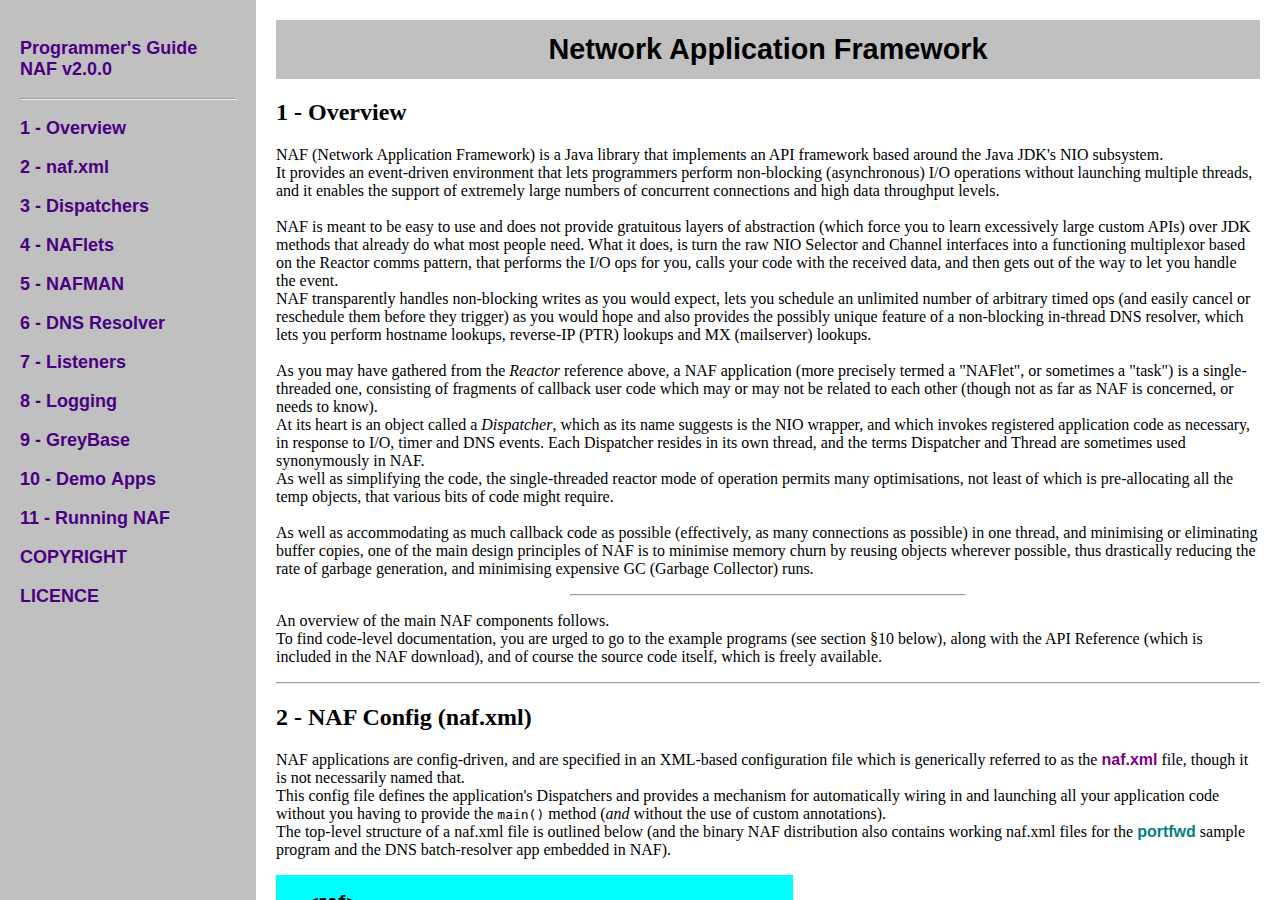
==== ossnaf/docs/guide/index.htm @ 686e21b3 "Initialising git repository with ossnaf-2.0.0-src" ====
<!DOCTYPE HTML PUBLIC "-//W3C//DTD HTML 4.01//EN" "http://www.w3.org/TR/html4/strict.dtd">
<HTML>
<HEAD>
<TITLE>NAF - Programmer's Guide</TITLE>
<link rel="stylesheet" type="text/css" href="naf.css"/>
</HEAD>
<BODY>

<div class="menu">
<p>
Programmer's Guide<br/>
NAF v2.0.0
</p>
<hr class="mline"/>
<p>
<a href="#overview">1&nbsp;-&nbsp;Overview</a>
</p>
<p>
<a href="#nafcfg">2&nbsp;-&nbsp;naf.xml</a>
</p>
<p>
<a href="#dispatcher">3&nbsp;-&nbsp;Dispatchers</a>
</p>
<p>
<a href="#naflet">4&nbsp;-&nbsp;NAFlets</a>
</p>
<p>
<a href="#nafman">5&nbsp;-&nbsp;NAFMAN</a>
</p>
<p>
<a href="#dnsresolv">6&nbsp;-&nbsp;DNS&nbsp;Resolver</a>
</p>
<p>
<a href="#listener">7&nbsp;-&nbsp;Listeners</a>
</p>
<p>
<a href="#logging">8&nbsp;-&nbsp;Logging</a>
</p>
<p>
<a href="#greybase">9&nbsp;-&nbsp;GreyBase</a>
</p>
<p>
<a href="#demo">10&nbsp;-&nbsp;Demo&nbsp;Apps</a>
</p>
<p>
<a href="#launch">11&nbsp;-&nbsp;Running&nbsp;NAF</a>
</p>
<p>
<a href="../../NOTICE.txt">COPYRIGHT</a>
</p>
<p>
<a href="../../LICENCE.txt">LICENCE</a>
</p>
</div>

<div class="page">
<table class="chtitle" width="100%">
<tr><td>
<center>
Network Application Framework
</center>
</td></tr>
</table>

<h2>
<a name="overview">
1 - Overview
</a>
</h2>

<p>
NAF (Network Application Framework) is a Java library that implements an API framework based around the Java JDK's NIO subsystem.
<br/>
It provides an event-driven environment that lets programmers perform non-blocking (asynchronous) I/O operations without launching multiple threads, and it enables the support of extremely large numbers of concurrent connections and high data throughput levels.
<br/> <br/>
NAF is meant to be easy to use and does not provide gratuitous layers of abstraction (which force you to learn excessively large custom APIs) over JDK methods that already do what most people need.
What it does, is turn the raw NIO Selector and Channel interfaces into a functioning multiplexor based on the Reactor comms pattern, that performs the I/O ops for you, calls your code with the received data, and then gets out of the way to let you handle the event.
<br/>
NAF transparently handles non-blocking writes as you would expect, lets you schedule an unlimited number of arbitrary timed ops (and easily cancel or reschedule them before they trigger) as you would hope and also provides the possibly unique feature of a non-blocking in-thread DNS resolver, which lets you perform hostname lookups, reverse-IP (PTR) lookups and MX (mailserver) lookups.
<br/> <br/>
As you may have gathered from the <dfn>Reactor</dfn> reference above, a NAF application (more precisely termed a "NAFlet", or sometimes a "task") is a single-threaded one, consisting of fragments of callback user code which may or may not be related to each other (though not as far as NAF is concerned, or needs to know).
<br/>
At its heart is an object called a <dfn>Dispatcher</dfn>, which as its name suggests is the NIO wrapper, and which invokes registered application code as necessary, in response to I/O, timer and DNS events.
Each Dispatcher resides in its own thread, and the terms Dispatcher and Thread are sometimes used synonymously in NAF.
<br/>
As well as simplifying the code, the single-threaded reactor mode of operation permits many optimisations, not least of which is pre-allocating all the temp objects, that various bits of code might require.
<br/> <br/>
As well as accommodating as much callback code as possible (effectively, as many connections as possible) in one thread, and minimising or eliminating buffer copies, one of the main design principles of NAF is to minimise memory churn by reusing objects wherever possible, thus drastically reducing the rate of garbage generation, and minimising expensive GC (Garbage Collector) runs.
</p>

<hr width="40%"/>
<p>
An overview of the main NAF components follows.
<br/>
To find code-level documentation, you are urged to go to the example programs (see section &sect;10 below), along with the API Reference (which is included in the NAF download), and of course the source code itself, which is freely available.
</p>

<hr class="pline"/>
<h2>
<a name="nafcfg">
2 - NAF Config (naf.xml)
</a>
</h2>

<p>
NAF applications are config-driven, and are specified in an XML-based configuration file which is generically referred to as the
<span class="pathname">naf.xml</span>
file, though it is not necessarily named that.
<br/>
This config file defines the application's Dispatchers and provides a mechanism for automatically wiring in and launching all your application code without you having to provide the <code>main()</code> method (<em>and</em> without the use of custom annotations).
<br/>
The top-level structure of a naf.xml file is outlined below (and the binary NAF distribution also contains working naf.xml files for the
<span class="softname">portfwd</span>
sample program and the DNS batch-resolver app embedded in NAF).
</p>

<table class="cfgbox">
<tr><td>
<pre>
&lt;naf&gt;
    &lt;dirpaths&gt;
        &lt;root&gt;.&lt;root&gt;
        &lt;config&gt;%DIRTOP%/conf&lt;config&gt;
        &lt;var&gt;%DIRTOP%/var&lt;var&gt;
        &lt;logs&gt;%DIRVAR%/logs&lt;logs&gt;
        &lt;tmp&gt;%DIRVAR%/tmp&lt;tmp&gt;
    &lt;/dirpaths&gt;
    &lt;baseport&gt;12000&lt;/baseport&gt;
    &lt;dependjars&gt;app1.jar : app2.jar&lt;/dependjars&gt;
    &lt;configcheck&gt;N&lt;/configcheck&gt;
    &lt;dnsresolver&gt;
        ...
    &lt;/dnsresolver&gt;
    &lt;nafman&gt;
        ...
    &lt;/nafman&gt;
    &lt;dispatchers&gt;
        ...
    &lt;/dispatchers&gt;
&lt;/naf&gt;
</pre>
</td></tr>
</table>

<p>
The naf.xml header config elements are as follows:
</p>

<p><span class="cfgtitle">dirpaths</span><br/>
This section defines directory paths that a typical NAF application might use. The entire section is optional, since all the paths have default values that are as explicitly defined above.
<br/>
For each path, there is an associated system-property that is looked up if the config entry is absent, and the default value kicks in if the system property isn't defined either.
<br/>
Thereafter, the value of the path is used to substitute token strings to generate a concrete path.
<br/> <br/>
The use of some replacement tokens is illustrated above.
These substitutions are automatically performed on all naf.xml paths, and applications can also dynamically perform them on arbitrary strings by calling
<code>com.grey.naf.Config.getPath(String path, Class<?> clss)</code>
(the <code>clss</code> param is typically null).
<br/> <br/>
The matrix of configuration settings for these paths is specified in the table below:

<table border="1" width="80%">
<tr><th>
	Config Element
	</th><th>
	System Property
	</th><th>
	Default Value
	</th><th>
	Replacement Token
</th></tr>
<tr align="center"><td>
	root
	</td><td>
	greynaf.paths.root
	</td><td>
	<b>.</b><br/>(current directory)
	</td><td>
	%DIRTOP%
</td></tr>
<tr align="center"><td>
	config
	</td><td>
	greynaf.paths.conf
	</td><td>
	./conf
	</td><td>
	%DIRCONF%
</td></tr>
<tr align="center"><td>
	var
	</td><td>
	greynaf.paths.var
	</td><td>
	./var
	</td><td>
	%DIRVAR%
</td></tr>
<tr align="center"><td>
	logs
	</td><td>
	grey.logger.dir
	</td><td>
	./var/logs
	</td><td>
	%DIRLOG%
</td></tr>
<tr align="center"><td>
	tmp
	</td><td>
	grey.paths.tmp
	</td><td>
	./var/tmp
	</td><td>
	%DIRTMP%
</td></tr>
</table>

<p>
The paths are actually defined in terms of each other, so the full derivation is as shown in the naf.xml listing above, and the defaults in the above table are what would result if no config items or system properties are defined.
<br/> <br/>
If the <span class="cfgname">grey.paths.tmp</span> system property is set, then NAF's temp path will default to the global value specified by
<code>com.grey.base.config.SysProps.TMPDIR</code>, else it will diverge.
It's up to the application which setting it wishes to abide by.
<br/>
If the 
<span class="cfgname">grey.logger.dir</span> system property is not set, then NAF will set it to the resolved value of its
<span class="cfgname">dirpaths/logs</span> config item, and this ought to propagate to the underlying
<span class="softname">SLF4J</span> logger, if it is of type <span class="softname">greylog-slf4j</span>.
</p>

<p>
<span class="cfgtitle">baseport</span><br/>
This optional setting specifies the base port number above which NAF applications allocate the range of TCP ports they may use - whether purely internally or advertised externally.
The actual number of reserved TCP ports depends on the NAF application.
<br/>
If this config item is absent, the setting is obtained from the <span class="cfgname">greynaf.baseport</span> system property, and if that is also absent, the absolute default is 12000.
</p>

<p> <span class="cfgtitle">dependjars</span><br/>
A list of dependent JAR files to dynamically load.
<br/>
Some of the list items may be directory paths rather than a JAR pathname, and if so, then:<br/>
- If directory spec ends in / (forward slash): NAF loads any .jar files found in that directory.<br/>
- Else, the directory itself is placed on the live classpath.
<br/>
The list separator is colon for Unix and semi-colon for Windows.
This may be overridden by the <span class="cfgname">grey.path.separator</span> system property.
<br/> <br/>
Note that the syntax and treatment of the
<span class="cfgname">dependjars</span>
config value is identical to the value of the
<span class="cfgname">greynaf.cp</span>
system property, which is evaluated a fraction earlier.
It is a matter of personal preference as to whether you would prefer to specify extra JARs in the naf.xml file or via system properties.
</p>

<p>
<span class="cfgtitle">configcheck</span><br/>
This is purely for debugging and assurance, and if True then the Java process will exit after loading the naf.xml file and completing the initialisation phase, so that you can examine the config values echoed back in the log files and verify that they are as expected (given the extensive use NAF and its apps make of auto-calculated defaults).
<br/>
Like all the boolean config settings, you may enter Yes, Y, True, T or 1 to specify True. It is not case-sensitive, and anything else will be taken to mean False.
<br/>
This setting defaults to False, if absent. 
</p>

<hr class="pline"/>
<h2>
<a name="dispatcher">
3 - Dispatchers
</a>
</h2>

<p>
Dispatchers are the event multiplexers at the heart of the NAF framework, and each dispatcher resides in its own thread.
Multiple Dispatchers can exist within one JVM process, and they are completely independent of each other.
<br/>
Users can simply regard Dispatchers as the abstract vehicles within which their applications execute.
Dispatchers monitor all events (eg. I/O) in which their applications have registered an interest, and they also provide built-in services such as DNS resolution, NAFMAN and logging.
<br/> <br/>
An illustrative
<span class="cfgname">dispatchers</span>
config block is shown below, and as can be seen, each individual
<span class="cfgname">dispatcher</span>
section consists of nothing more than one or more NAFlets, and a set of attributes controlling the dispatcher's own behaviour.
<br/>
The top-level naf.xml outline in section 2 above shows where this block fits into the overall config file.
</p>

<table class="cfgbox">
<tr><td>
<pre>
&lt;dispatchers&gt;
    &lt;dispatcher name="dispatcher1"&gt;
        &lt;naflets&gt;
            &lt;naflet name="naflet1a" class="com.my.package.Task1a"&gt;
                ...
            &lt;/naflet&gt;
            &lt;naflet name="naflet1b" class="com.my.package2.Task1b"&gt;
                ...
            &lt;/naflet&gt;
        &lt;/naflets&gt;
    &lt;/dispatcher&gt;

    &lt;dispatcher name="dispatcher2"&gt;
        &lt;naflets&gt;
            &lt;naflet name="naflet2" class="com.my.package2.Task2"&gt;
                &lt;configfile root="xpath"&gt;%DIRCONF%naflet2.xml&lt;/configfile&gt;
            &lt;/naflet&gt;
        &lt;/naflets&gt;
    &lt;/dispatcher&gt;
&lt;/dispatchers&gt;
</pre>
</td></tr>
</table>

<p>
A description of all the Dispatcher attributes follows.
<br/>
The config block above contains
<span class="cfgtitle">name</span>
attributes, which illustrate where dispatcher attributes should be defined.
<br/>
The <code>com.grey.naf.DispatcherDef</code> class is where these attributes are parsed, so refer to the source for the full details.
</p>

<ul>
<li><span class="cfgtitle">dns</span>:
Boolean attribute which specifies whether a DNS Resolver will be installed in this Dispatcher.
Default is No.
<br/>
If any of the Dispatcher's installed NAFlets does use the DNS Resolver and this is set to No, then the application will simply crash, so this attribute can be seen as a way of declaring whether this Dispatcher contains any DNS users.
</li>

<li><span class="cfgtitle">enabled</span>:
A boolean attribute which defaults to Yes, but can be set to No to disable a dispatcher (may sometimes be preferable to removing it from the naf.xml file for good).
</li>

<li><span class="cfgtitle">flush</span>:
enabled is a time span, and indicates how often registered flushable objects should be flushed.<br/>
The default is 0, meaning never.
<br/>
To cut through the carefully worded abstractions, this exists primarily to flush the log files if the GreyLog framework is active.
A buffered log file might not get flushed for an indefinite period if no further log messages are written to it, so this attribute guarantees a maximum interval before the last log message is visible in the log file.
</li>

<li><span class="cfgtitle">nafman</span>:
Boolean attribute which specifies whether a NAFMAN agent will be installed in this Dispatcher.
Default is Yes.
<br/>
Beware that turning NAFMAN off will (at the least) often leave you with no graceful way of shutting down a NAF application.
</li>

<li><span class="cfgtitle">name</span>:
An arbitrary tag, which often appears in log messages and which is also used to specify the name of the SLF4J logger this Dispatcher should log to.
<br/>
The <span class="cfgname">greynaf.dispatchers.logname</span> system property overrides that latter function, and specifies a universal logger name for all Dispatchers.
This may be more convenient when the number of Dispatchers is very large (eg. an <span class="softname">EchoBot</span> bulk test).
</li>

<li><span class="cfgtitle">survive_downstream</span>:
Boolean attribute which specifies whether the primary Dispatcher (as the Dispatcher which hosts the primary NAFMAN agent is termed) should survive the death or termination of any secondary Dispatchers.
<br/>
Default is Yes.
</li>

<li><span class="cfgtitle">survive_handlers</span>:
Boolean attribute which specifies whether the Dispatcher should survive errors in any of its registered I/O or Timer handlers.
Default is Yes.
<br/>
Such an "error" is said to have occurred if any callback code throws an Exception back to the Dispatcher.
</li>

<li><span class="cfgtitle">zero_naflets</span>:
Boolean attribute which specifies whether the Dispatcher should terminate when the count of active NAFlets drops to zero.
Default is Yes.
</li>
</ul>

<p>
As explained in the Overview section (see EchoBot), Dispatchers can be either be specified in a naf.xml file, in which case the NAF launcher automatically creates and runs them, or they can be programmatically created and started.
<br/>
The latter are termed dynamic (or programmatically created) Dispatchers, as opposed to the configured ones created via naf.xml.
The distinction is in their startup mode, and once launched, there is no difference in the resulting Dispatchers.
<br/>
Dispatchers are dynamically created by either of these static methods:<br/>
&bull; <code>com.grey.naf.Dispatcher.create(com.grey.naf.DispatcherDef, com.grey.naf.Config, org.slf4j.Logger)</code>
<br/>
&bull; <code>com.grey.naf.Dispatcher.create(com.grey.naf.DispatcherDef, int baseport, org.slf4j.Logger)</code>
<br/>
Once they have been created and set up, you simply call their
<code>start()</code>
method.
</p>

<hr class="pline"/>
<h2>
<a name="naflet">
4 - NAFlets
</a>
</h2>

<p>
Each NAF dispatcher executes one or more application entities, known as
<dfn>NAFlets</dfn>.
If dispatchers can be thought of as representing a generic processing mechanism, then NAFlets embody specific functionality.
<br/>
Naflets are independent processing tasks which are unaware of other Naflets executing within the same dispatcher, and can be freely moved between dispatchers, according to performance-tuning considerations.
<br/> <br/>
When we say that NAF is a single-threaded framework, what we really mean is that individual NAFlets are single-threaded.
However, real-world applications may comprise multiple NAFlets, which in turn may or may not be distributed over multiple Dispatchers. The important point is that the Dispatchers are independent of one another (as far as NAF is concerned), and don't incur synchronisation overhead (though that's also ultimately up to the developer, in that it depends how closely coupled the constituent NAFlets are). 
</p>

<p>
The NAFlet config block is illustrated in the Dispatchers section above, and there are 3 top-level attributes.
</p>

<ul>
<li><span class="cfgtitle">class</span>:
This defines the NAFlet's type, and is used by the Dispatcher to instantiate it.
<br/>
All NAFlets are required to be a subclass of <code>com.grey.naf.Naflet</code>, so see its source code for further requirements in terms of constructor signature and abstract/override methods.
</li>

<li><span class="cfgtitle">enabled</span>:
A boolean attribute which defaults to Yes, but can be set to No to disable a dispatcher (may sometimes be preferable to removing it from the naf.xml file for good).
</li>

<li><span class="cfgtitle">name</span>:
An arbitrary tag, which merely serves to label log messages.
</li>
</ul>

<p>
The inner elements of a
<span class="cfgname">naflet</span>
block are application-specific and are parsed by the bespoke NAFlet code, but there is one generic setting which is understood and actioned by the NAF core:
</p>
<ul>
<li><span class="cfgtitle">configfile</span>:
This specifies an external config file from which this Naflet will read its settings, and the optional
<span class="cfgtitle">root</span>
attribute specifies the relevant section within that config file, in XPath notation.
<br/>
If the
<span class="cfgname">configfile</span>
element is present, then no bespoke elements are allowed (since they will be parsed from the indicated external file).
</li>
</ul>

<p>
There are two ways a NAFlet can be loaded into a NAF process:
<br/>
One way is to define it in a naf.xml config file as described above, and that will take care of automatically instantiating and run them when NAF starts up.
<br/>
The other way, is to programmatically create the NAFlet object, and then pass it to a running Dispatcher by calling its
<code>loadNaflet(com.grey.naf.Naflet, com.grey.naf.Dispatcher)</code>
method.
<br/>
The Dispatcher will call the NAFlet's start() method from within its own thread (so it must not have been called already) and the NAFlet would then be live.
This method can be used to load new NAFlets whether the Dispatcher was originally launched from a naf.xml file or programmatically.
<br/>
The Dispatcher argument indicates which Dispatcher the calling code is associated with, and would be set to Null if it's not running within a Dispatcher.
If you are calling loadNaflet() on a Dispatcher which you have just created programmatically but not yet started, then you should pass in <code>null</code> as the Dispatcher reference, and it will load the NAFlet once it starts up.
<br/> <br/>
There is also an
<code>unloadNaflet(String naflet_name, com.grey.naf.Dispatcher)</code>
method, which tells the Dispatcher to stop the NAFlet of that name, if it's running.
</p>

<hr class="pline"/>
<h2>
<a name="nafman">
5 - NAFMAN
</a>
</h2>

<p>
NAFMAN is a low-level NAF management agent, through which commands can be issued to a running NAF application.
A NAFMAN agent is embedded in every dispatcher by default, and the first NAFMAN-enabled Dispatcher becomes the Primary agent, all the others (if any) becoming its Secondaries.
<br/> <br/>
The
<span class="cfgname">nafman</span>
config block is typically absent from the
<span class="pathname">naf.xml</span>
config file,
but that does not mean NAFMAN is disabled, merely that it's operating with its default settings.
<br/>
The default settings should never need to be modified, and are too arcane to be described in a guide of this level (being more low-level tuning), but see the source of the
<code>com.grey.naf.nafman.Primary</code>
class to know more.
<br/> <br/>
NAFMAN is one of the subsystems that make use of TCP server ports in the range above
<span class="cfgname">baseport</span>
and it announces the selected port in the Dispatcher log files during startup.
<br/>
This is the one NAFMAN-related setting you are likely to need to change (if it clashes with anything else), but you change it via the
<span class="cfgname">naf/baseport</span>
config item, not from within NAFMAN's own config block.
<br/> <br/>
NAFMAN commands are issued from the command line, using the NAF launcher's
<span class="cfgvalue">-cmd</span>
option (see source code for <code>com.grey.naf.Launcher</code> class).
<br/>
NAF contains about a dozen in-build NAFMAN commands, most notably for stopping the NAF process
(<span class="cfgvalue">stop</span>),
listing all running Dispatchers
(<span class="cfgvalue">dsplist</span>)
and showing all registered timers and I/O channels
(<span class="cfgvalue">dspshow</span>).
<br/>
NAFlet developers can define additional NAFMAN commands for their application, and the built-in
<span class="cfgvalue">showcmds</span>
command lists all the NAFMAN commands actually registered with a live NAF process.
<br/> <br/>
See the source code of the
<code>com.grey.naf.nafman.Registry</code>
class for the full set of built-in NAFMAN commands and their calling syntax, eg. some of them take an optional dispatcher name, which tells them to operate only on that dispatcher.
</p>

<hr class="pline"/>
<h2>
<a name="dnsresolv">
6 - DNS Resolver
</a>
</h2>

<p>
The DNS Resolver offers a simple API to NAF components, and supports A (hostname), MX (email domain) and PTR (reverse lookup on IP addresses) lookups.
<br/>
It issues DNS queries to the nominated DNS servers, and then caches the results so that future lookups on the same domain can be satisfied internally within NAF, without recourse to any more external queries.
It also caches negative answers (ie. domain name not found).
<br/> <br/>
Each dispatcher may contain its own asynchronous (non-blocking) DNS resolver, but they're all controlled by one
<span class="cfgname">dnsresolver</span>
config block at the top level of the naf.xml file.
<br/>
This config block consists entirely of optional parameters, and is typically absent from the config file, as there should be no need to modify the defaults, but its absence simply means that the defaults will be in effect, not that DNS lookup is disabled.
A resolver will still be created in all dispatchers that don't have their
<span class="cfgname">dns</span>
attribute set to No.
<br/> <br/>
Selected DNS config attributes are shown below.<br/>
See the source of the <code>com.grey.naf.dns.ResolverService</code> class for the full list
</p>

<table class="cfgbox">
<tr><td>
<pre>
&lt;dnsresolver class="com.grey.naf.dns.distributedresolver.Client" alwaystcp="N"&gt;
    &lt;servers&gt;192.168.1.1 | 192.168.1.2&lt;/servers&gt;
    &lt;query_mx fallback_a="N" maxrr="5"&gt;
    &lt;cache negttl="1h" exitdump="N"&gt;
&lt;/dnsresolver&gt;
</pre>
</td></tr>
</table>

<ul>
<li><span class="cfgtitle">class</span>:
NAF contains two alternative DNS resolvers.
<br/>
The default is
<code>com.grey.naf.dns.embedded.EmbeddedResolver</code>,
which creates and maintains an independent cache within each Dispatcher.
<br/>
The <code>distributedresolver</code> one shown above is implemented as client/server parts, where the sole server component resides in the first DNS-enabled Dispatcher, and the client components forward queries onto it.
<br/>
What this means is that only one cache exists, but the "client" resolvers incur a slight synchronisation overhead in accessing it.
This is still likely to be more than fast enough, so though not currently the default, we recommend the distributed resolver if the cache is expected to grow to a significant size.
</li>

<li><span class="cfgtitle">servers</span>:
This is the DNS parameter you're most likely to alter, and it specifies one or more local DNS servers (as hostnames or dotted IPs) which offer full recursive resolution.
<br/>
If absent, NAF will automatically obtain the DNS servers configured into the underlying OS (see
<span class="pathname">/etc/resolv.conf</span>
on Unix, or TCP Properties on Windows), and in the unlikely event that turns up blank, it will use localhost (127.0.0.1).
<br/>
If NAF has multiple DNS servers available to it, it will round-robin DNS requests between them, which is desirable at times of high loading.
</li>

<li><span class="cfgtitle">alwaystcp</span>:
Use TCP mode exclusively, rather than merely falling back to it when we received a truncated DNS reply.
<br/>
Default is No.
</li>

<li><span class="cfgtitle">fallback_a</span>:
This enables what is known as the "Implicit MX" rule, whereby if an email domain has no MX RRs, we fall back to requesting the corresponding A RR.
<br/>
The Implicit MX rule has been mandated by the SMTP standards ever since RFC 821 was first published in 1982, but the NAF resolver defaults this setting to No on the grounds that it's very unlikely a valid email domain of today would rely on it.
To formally conform to the standard, you need to intervene and set this to Yes.
</li>

<li><span class="cfgtitle">maxrr</span>:
All email domains specify one or more MX relays that serve them, and NAF caches the corresponding DNS RRs (Resource Records).
<br/>
This lets you limit how many of RRs to cache per MX domain.
<br/>
The defaults is 5. Set to zero for no limit.
</li>

<li><span class="cfgtitle">negttl</span>:
NAF caches negative (RR doesn't exist) responses as well as positive, and this specifies the TTL (Time To Live) to apply to negative cache entries.<br/>
Default is 1h (1 hour).
</li>

<li><span class="cfgtitle">exitdump</span>:
Boolean attribute which default to No.
<br/>
If Yes, then the DNS Resolver will dump its cache (somewhere under the
<span class="pathname">var</span>
directory - see
<span class="cfgname">dirpaths</span>
settings above) on exit.
</li>
</ul>

<hr class="pline"/>
<h2>
<a name="listener">
7 - Listeners
</a>
</h2>

<p>
The Listener is a generic NAF component that crops up in many scenarios.
It is a functional building block that allows you to listen on a specified TCP port and serve incoming connections with a specified server class.
<br/>
It can be created either programmatically or by a naf.xml config file.
While the programmatic mode allows you to create concurrent or iterative servers, the config mode only supports concurrent.
<br/> <br/>
The Listener config block can be specified in arbitrary locations within the NAFlet config, and takes the form shown below:
</p>

<table class="cfgbox">
<tr><td>
<pre>
&lt;listener name="webserver" port="80" interface="127.0.0.1"
          backlog="100"&gt;
    &lt;server class="com.grey.http.Server"&gt;
        ...
    &lt;/server&gt;
&lt;/listener&gt;
</pre>
</td></tr>
</table>

<p>
The Listener's attributes are as follows:
</p>

<ul>
<li><span class="cfgtitle">name</span>:
An arbitrary tag, which merely serves to label log messages.
</li>

<li><span class="cfgtitle">port</span>:
The TCP port to listen on.
<br/>
The controlling application can programmatically set an appropriate default value, in which case this becomes optional.
</li>

<li><span class="cfgtitle">interface</span>:
The interface to listen on, specified as either a hostname or a dotted IP address.
<br/>
Defaults to all IP interfaces.
</li>

<li><span class="cfgtitle">backlog</span>:
This is a socket-level OS parameter, which controls how many pending connections the underlying OS will accept and hold in a pending queue, if they arrive faster than they can be passed up to the NAF application.
<br/>
The default is 1000.
</li>
</ul>

<p>
The contents of the
<span class="cfgname">server</span>
config block depend on the particular server, but it's top-level attributes are as follows:
</p>

<ul>
<li><span class="cfgtitle">class</span>:
This specifies the class to instantiate as a server, and pass incoming connections on to.
<br/>
It is required to be a subclass of
<code>com.grey.naf.reactor.ConcurrentListener.Server</code>,
so see its source code for further requirements in terms of constructor signature and abstract/override methods.
<br/>
Like the Listener's
<span class="cfgtitle">port</span>
this class may be omitted if the controlling application programmatically sets a default.
</ul>

<p>
Note that the Listener does not instantiate a Server for every incoming connection, as it stores server objects on an ObjectWell
(see <code>com.grey.base.utils.ObjectWell</code> for reuse, and will soon reach a steady state where it always has spare servers in reserve.
The
<span class="softname">portfwd</span>
example app is a good example of how this works, including the use of the prototype factory.
<br/> <br/>
There is one further variation to consider:
<br/>
Listener config blocks may exist as a sequence, and you may want Listeners on different interfaces or even ports to share the same Server config.
<br/>
This can be achieved by the use of an extra Listener attribute called
<span class="cfgname">configlink</span>, which points at the config block of another named listener, as illustrated below.
</p>

<table class="cfgbox">
<tr><td>
<pre>
&lt;listeners&gt;
    &lt;listener name="webserver" port="80" interface="127.0.0.1"
              iterative="N" backlog="100"&gt;
        &lt;server class="com.grey.http.Server"&gt;
            ...
        &lt;/server&gt;
    &lt;/listener&gt;
    &lt;listener name="webserver_alt" port="8080" interface="127.0.0.1"
              configlink="webserver"/&gt;
&lt;/listeners&gt;
</pre>
</td></tr>
</table>

<p>
The above XML block configures Listener
<span class="cfgname">webserver_alt</span>
on port 8080 to use the same server config as the first Listener on port 80.
</p>

<hr class="pline"/>
<h2>
<a name="logging">
8 - Logging
</a>
</h2>

<p>
NAF logging is based on the
<span class="softname">SLF4J</span>
interface, and developers are free to use whatever underlying logger they want, but NAF has a bias towards its own
<span class="softname">GreyLog</span>
logging framework, which it is bound to by default.
<br/>
The NAF JAR includes a dependency on GreyLog and its SLF4J binding in its Manifest classpath, so if you want to use an alternative logging provider (eg. Log4j), you will need to include it in your classpath before the NAF JAR, or load it before referencing NAF.
<br/> <br/>
Note the warning in the GreyLog
<a href="greylog.htm#overview">Overview</a>
about how each SLF4J <code>getLogger()</code> call actually creates a new logfile I/O stream, if it is the underlying SLF4J logging framework.
<br/>
This is probably not what you want, so you should use the SLF4J logger instance that was created by each Dispatcher, and is exported via the public
<code>Dispatcher.logger</code> field.
<br/> <br/>
See the GreyLog
<a href="greylog.htm">Guide</a>
for how to use it.
<br/>
As a developer of NAF applications, you don't have to worry about the GreyLog API, as NAF doesn't invoke it directly.
You just need to provide GreyLog's <dfn>logging.xml</dfn> runtime config file.

<hr class="pline"/>
<h2>
<a name="greybase">
9 - GreyBase
</a>
</h2>

<p>
<span class="softname">GreyBase</span>
is a term that crops up frequently in the
<span class="softname">NAF</span>
code and comments.
It is a sub-project within NAF and constitutes one of the JAR files in the NAF distribution.
<br/>
Broadly speaking however, we consider that NAF consists of all these JARs (including the logging ones - see &sect;9), not just the one that happens to be called greynaf.jar, so GreyBase is simply a physical subdivision within NAF.
<br/> <br/>
The dividing line between the GreyBase and NAF sub-projects is that NAF is the framework library and can only be used by NAF applications (indeed, using it is what defines a NAF application). GreyBase on the other hand is a utility API, which contains classes that are not intrinsically tied to NAF and can be used by any application in any context.
<br/> <br/>
Notwithstanding that, GreyBase has evolved to serve the needs of NAF applications and will remain focussed on NAF's particular concerns and optimisations,
such as object reuse (see <code>ObjectWell</code>),
interpreting byte streams as 8-bit text (a valid assumption for most Internet protocols, including HTTP, FTP &amp; SMTP headers - see <code>ByteChars</code>)
and avoiding incidental garbage generation (see <code>HashedList</code> and friends).
</p>

<hr class="pline"/>
<h2>
<a name="demo">
10 - Demo Apps
</a>
</h2>

<p>
In addition to the source code and Javadoc-generated
<a href="../apidocs/index.html">API Reference</a>,
NAF also provides 3 sample apps (both in pre-built form in the binary download and in source form in the published NAF source tree) that demonstrate its main modes of operation.
<br/>
They also demonstrate how little Java code you need to write, to build relatively complex NAF apps.
</p>

<ul>
<li><span class="softname">Port Forwarder (portfwd)</span>:
This is based on the naf.xml config file (see below).
<br/>
This app also demonstrates the use of NAF timers, configured Listeners and how to implement a NAFlet and create custom NAFMAN commands, but in addition to its primary pedagogic purpose, it is a fully functioning port forwarder, which accepts TCP connections on behalf of backend services and then distributes them to one or more waiting servers.
<br/> <br/>
</li>

<li><span class="softname">Echo Bot</span>:
This demonstrates the alternative means of launching Dispatchers, as it programmatically creates and starts multiple Dispatchers.
<br/>
The EchoBot contains full working examples of how to listen for or initiate TCP connections (with a programmatically created Listener), how to send and receive TCP data once connected, and how to send and receive UDP packets.
<br/> <br/>
</li>

<li><span class="softname">DNS Batch Resolver</span>:
Our third sample app is actually embedded within the NAF code, but is not really part of the library.
It is a standalone NAFlet launched via a provided naf.xml config file
- see the <code>com.grey.naf.dns.batchresolver</code> package.
<br/>
This app serves to illustrate NAF's DNS API, and is a fully functioning application which can resolve large numbers of hostnames, IP addresses or MX domains in batch mode. It might be useful for validating large sets of domains.
</li>
</ul>

<hr class="pline"/>
<h2>
<a name="launch">
11 - Running NAF
</a>
</h2>

<p>
When NAF starts up, it loads system properties from a
<dfn>grey.properties</dfn>
file which it looks for it on the following search path:
<br/>
&bull; If the
<span class="cfgname">grey.properties</span> system property
is set, then it specifies the pathname.
<br/>
&bull; <span class="pathname">./grey.properties</span> (ie. look in current directory)
<br/>
&bull; <span class="pathname">$HOME/grey.properties</span>
<br/>
If no <dfn>grey.properties</dfn> file is found or the
<span class="cfgname">grey.properties</span> system property
is set to
<span class="cfgvalue">"-"</span>, then it is simply not loaded. 
<br/>
The file itself is a standard Java properties file, consisting of
<code>name=value</code>
lines.

<br/> <br/>
The
<span class="softname">portfwd</span>
demo app provides an example of how an application that is based on a <dfn>naf.xml</dfn> config file might pass its
<code>main()</code> method directly onto NAF.
<br/>
It's
<code>com.grey.portfwd.Task.main()</code>
method does no more than load its own bespoke NAFMAN commands (which only applies if the
<span class="cfgvalue">-cmd</span>
option is used) before calling NAF's
<code>main()</code> method.

<br/> <br/>
The
<span class="softname">EchoBot</span>
demo app illustrates the behaviour of an application that doesn't use a naf.xml file, but it still leverages NAF's command-line parsing facilities.
<br/>
As you can see,
<code>com.grey.echobot.App</code>
subclasses NAF's
<code>com.grey.naf.Launcher</code>
class, and contains the EchoBot's
<code>main()</code>
which instantiates the Launcher subclass and then passes control to it.
<br/>
The EchoBot's App class defines a subclass of
<code>com.grey.base.utils.CommandParser.OptionsHandler</code>
to define its own command-line options (on top of those understood by NAF), which it loads in its constructor.
<br/>
Because the App class overrides the Launcher's
<code>appExec()</code>
method, NAF passes control back to it after parsing the command-line, and the EchoBot takes over from there.

<br/> <br/>
Run NAF directly with the -h option to see its built-in options.
</p>
<div>
<span class="vt220">
java -jar greynaf-2.0.0.jar -h
</span>
</div>

<p>
As you can see, in addition to running as an application (ie. starting up the Dispatchers), the NAF Launcher also has two modes for sending NAFMAN commands (with or without a naf.xml file).
<br/>
When issuing NAFMAN commands, the naf.xml file is only used to look up the NAFMAN agent's server port, so you can specify that with the
<span class="cfgvalue">-remote</span>
option instead.
<br/>
Beware that if you issue a NAFMAN command by executing the NAF JAR, it would not recognise bespoke commands (such as the
<dfn>showconns</dfn>
command defined by the port-forwarder demo app) and would therefore reject it.
<br/>
To get around this, you can use the
<span class="cfgvalue">-nocheck</span>
option (which prevents client-side validation of NAFMAN commands) or send it using the application JAR, as shown below.
</p>
<div>
<span class="vt220">
java -jar greynaf-2.0.0.jar -cmd showconns -nocheck
&nbsp;<br/><br/>&nbsp;
java -jar portfwd-1.0.0.jar -cmd showconns
</span>
</div>

<p>
NAF would normally be loaded by your own application rather than executed directly, not least of the reasons being that the classpath you require will be set in your application's JAR (or enclosing framework), rather than NAF.
<br/>
As noted in the naf.xml section above though, you could specify all the JARs your application requires in the
<span class="cfgname">dependjars</span>
config item or the
<span class="cfgname">greynaf.cp</span>
system property, and if so, you could launch your application from greynaf.jar.

<br/> <br/>
One case where you would execute NAF from its own JAR (and without having to specify any extra JAR dependencies) is when running the DNS Batch Resolver, NAF's sole built-in NAFlet.
<br/>
Assuming you have downloaded and extracted the binary NAF distribution (or built your own and extracted the resulting ZIP/Tar file), you would run it as follows:
</p>
<div>
<span class="vt220">
java -jar lib/greynaf-2.0.0.jar -c conf/batchresolver.xml -logger dnsbatch &lt; infile
</span>
</div>
<p>
The input file should contain one record per line, but the type of the records depends on the batchresolver.xml settings.
<br/>
&bull; <span class="cfgvalue">mode=MX</span> and <span class="cfgvalue">mailbox=Y</span>:
Simple email addresses, eg. <code>somebody@nowhere.org</code>
<br/>
&bull; <span class="cfgvalue">mode=MX</span> and <span class="cfgvalue">mailbox=N</span>:
Email domains without the mailbox part, eg. <code>nowhere.org</code>
<br/>
&bull; <span class="cfgvalue">mode=A</span>:
Hostnames in FQDN (Fully Qualified Domain Name) form
<br/>
&bull; <span class="cfgvalue">mode=PTR</span>:
Dotted IP address
<br/>
The above command also assumes a
<span class="pathname">logging.xml</span>
GreyLog config file, which contains a logger entry called
<span class="cfgvalue">dnsbatch</span>.
</p>

<br/>&nbsp;<br/>&nbsp;<br/>
</div>
</BODY>
</HTML>
---- ossnaf/docs/guide/naf.css ----
body {background-color: #FFFFFF}

div.menu {position: absolute; top: 0px; bottom: 0;
	left: 0; right: 80%;
	padding:20px; overflow: auto}

div.page {position: absolute; top: 0px; bottom: 0;
	left: 20%; right: 0;
	padding:20px; overflow:auto}

div.menu {background-color:#C0C0C0; color:#4B0082}
div.menu {font-family:arial; font-size:large; font-weight:bold}
div.menu a:link {color: #4B0082}
div.menu a:visited {color: #4B0082}
div.menu a:hover {color: #00ff7f}
div.menu a {text-decoration: none}

div.menu p.cursect {color: #000000}
div.menu p.version  {color: #660000}

.contents {color:#000080; font-family:arial; font-weight:bolder; font-size:120%}
body#contents li {margin-top:5px; margin-bottom:5px}

.softname {color:#008080; font-family:arial; font-weight:bolder}
.pathname {color:#800080; font-family:arial; font-weight:bolder}
.cfgtitle {color:#0000ff; font-family:arial; font-weight:bolder}
.cfgname {color:#0000ff; font-family:arial}
.cfgvalue {color:#0000cc; font-family:arial}
/*Superceded by &sect;  .sectref {color:#800000; font-weight:bolder} */

.warning {color:#B22222; font-weight:bolder}
hr.warning {color:#B22222; background-color:#B22222; height:5px; width:75%}

.vt220 {color:#00ff00; background-color:#000000; font-family:courier; font-weight:bolder; font-size:105%; padding:10px}

table.chtitle {background-color:#C0C0C0;
	font-family:arial; font-weight:bolder; font-size:180%;
	margin-left:auto; margin-right:auto; padding:10px}

.cfgbox {background-color:#00ffff; color:#000000 font-family:courier; font-weight:bolder; font-size:120%; padding-left:30px; padding-right:30px}

.protocmd {color:#A52A2A; font-family:arial; font-weight:bolder}
.protobox {background-color:#00ff00; color:#A52A2A; font-family:courier; font-weight:900; font-size:120%; padding-left:30px; padding-right:30px}

.logbox {background-color:#000000; color:#ffffff; font-family:courier; font-weight:bolder; font-size:120%; padding-left:30px; padding-right:30px}
.loghilite {background-color:#000000; color:#ff0000; font-family:courier; font-weight:bolder; padding-left:30px; padding-right:30px}

li {margin-bottom: 5px}
body#glossary li {margin-bottom: 10px}
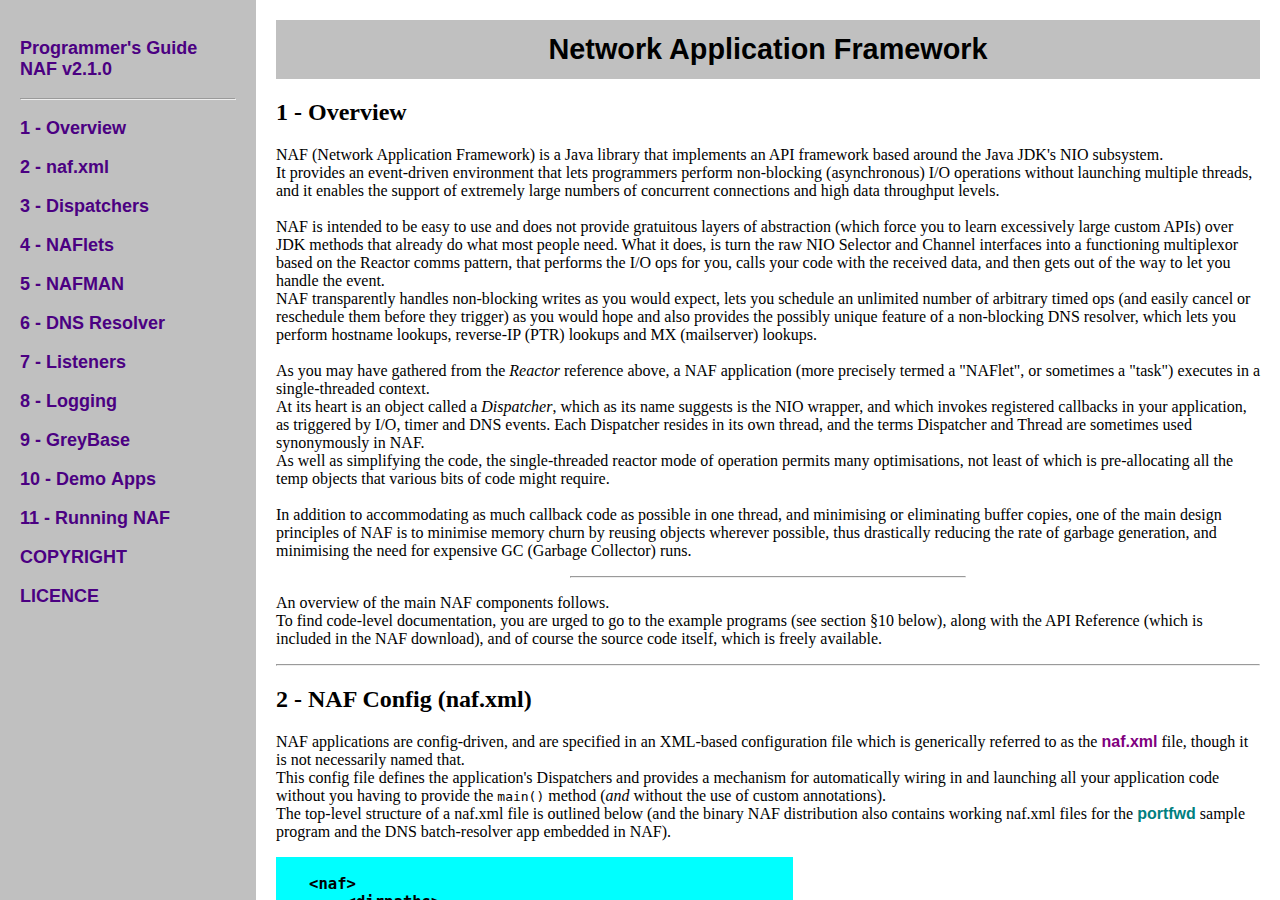
==== commit 87e61173: "Startb merging in 2.1.0 changes" ====
--- a/ossnaf/docs/guide/index.htm
+++ b/ossnaf/docs/guide/index.htm
@@ -9,7 +9,7 @@
 <div class="menu">
 <p>
 Programmer's Guide<br/>
-NAF v2.0.0
+NAF v2.1.0
 </p>
 <hr class="mline"/>
 <p>
@@ -73,19 +73,19 @@
 <br/>
 It provides an event-driven environment that lets programmers perform non-blocking (asynchronous) I/O operations without launching multiple threads, and it enables the support of extremely large numbers of concurrent connections and high data throughput levels.
 <br/> <br/>
-NAF is meant to be easy to use and does not provide gratuitous layers of abstraction (which force you to learn excessively large custom APIs) over JDK methods that already do what most people need.
+NAF is intended to be easy to use and does not provide gratuitous layers of abstraction (which force you to learn excessively large custom APIs) over JDK methods that already do what most people need.
 What it does, is turn the raw NIO Selector and Channel interfaces into a functioning multiplexor based on the Reactor comms pattern, that performs the I/O ops for you, calls your code with the received data, and then gets out of the way to let you handle the event.
 <br/>
-NAF transparently handles non-blocking writes as you would expect, lets you schedule an unlimited number of arbitrary timed ops (and easily cancel or reschedule them before they trigger) as you would hope and also provides the possibly unique feature of a non-blocking in-thread DNS resolver, which lets you perform hostname lookups, reverse-IP (PTR) lookups and MX (mailserver) lookups.
-<br/> <br/>
-As you may have gathered from the <dfn>Reactor</dfn> reference above, a NAF application (more precisely termed a "NAFlet", or sometimes a "task") is a single-threaded one, consisting of fragments of callback user code which may or may not be related to each other (though not as far as NAF is concerned, or needs to know).
-<br/>
-At its heart is an object called a <dfn>Dispatcher</dfn>, which as its name suggests is the NIO wrapper, and which invokes registered application code as necessary, in response to I/O, timer and DNS events.
+NAF transparently handles non-blocking writes as you would expect, lets you schedule an unlimited number of arbitrary timed ops (and easily cancel or reschedule them before they trigger) as you would hope and also provides the possibly unique feature of a non-blocking DNS resolver, which lets you perform hostname lookups, reverse-IP (PTR) lookups and MX (mailserver) lookups.
+<br/> <br/>
+As you may have gathered from the <dfn>Reactor</dfn> reference above, a NAF application (more precisely termed a "NAFlet", or sometimes a "task") executes in a single-threaded context.
+<br/>
+At its heart is an object called a <dfn>Dispatcher</dfn>, which as its name suggests is the NIO wrapper, and which invokes registered callbacks in your application, as triggered by I/O, timer and DNS events.
 Each Dispatcher resides in its own thread, and the terms Dispatcher and Thread are sometimes used synonymously in NAF.
 <br/>
-As well as simplifying the code, the single-threaded reactor mode of operation permits many optimisations, not least of which is pre-allocating all the temp objects, that various bits of code might require.
-<br/> <br/>
-As well as accommodating as much callback code as possible (effectively, as many connections as possible) in one thread, and minimising or eliminating buffer copies, one of the main design principles of NAF is to minimise memory churn by reusing objects wherever possible, thus drastically reducing the rate of garbage generation, and minimising expensive GC (Garbage Collector) runs.
+As well as simplifying the code, the single-threaded reactor mode of operation permits many optimisations, not least of which is pre-allocating all the temp objects that various bits of code might require.
+<br/> <br/>
+In addition to accommodating as much callback code as possible in one thread, and minimising or eliminating buffer copies, one of the main design principles of NAF is to minimise memory churn by reusing objects wherever possible, thus drastically reducing the rate of garbage generation, and minimising the need for expensive GC (Garbage Collector) runs.
 </p>
 
 <hr width="40%"/>
@@ -127,7 +127,6 @@
     &lt;/dirpaths&gt;
     &lt;baseport&gt;12000&lt;/baseport&gt;
     &lt;dependjars&gt;app1.jar : app2.jar&lt;/dependjars&gt;
-    &lt;configcheck&gt;N&lt;/configcheck&gt;
     &lt;dnsresolver&gt;
         ...
     &lt;/dnsresolver&gt;
@@ -227,7 +226,7 @@
 If the 
 <span class="cfgname">grey.logger.dir</span> system property is not set, then NAF will set it to the resolved value of its
 <span class="cfgname">dirpaths/logs</span> config item, and this ought to propagate to the underlying
-<span class="softname">SLF4J</span> logger, if it is of type <span class="softname">greylog-slf4j</span>.
+<span class="softname">GreyLog</span> logger, so long as you loaded naf.xml before creating any loggers.
 </p>
 
 <p>
@@ -239,30 +238,21 @@
 </p>
 
 <p> <span class="cfgtitle">dependjars</span><br/>
-A list of dependent JAR files to dynamically load.
+A colon-separated list of dependent JAR files to dynamically load.
 <br/>
 Some of the list items may be directory paths rather than a JAR pathname, and if so, then:<br/>
 - If directory spec ends in / (forward slash): NAF loads any .jar files found in that directory.<br/>
 - Else, the directory itself is placed on the live classpath.
-<br/>
-The list separator is colon for Unix and semi-colon for Windows.
-This may be overridden by the <span class="cfgname">grey.path.separator</span> system property.
-<br/> <br/>
-Note that the syntax and treatment of the
+<br/> <br/>
+Note that the
+<span class="cfgname">greynaf.cp</span>
+system property can be used as an alternative to the
 <span class="cfgname">dependjars</span>
-config value is identical to the value of the
-<span class="cfgname">greynaf.cp</span>
-system property, which is evaluated a fraction earlier.
+config element.
+<br/>
+Their syntax and treatment is identical, but the system property is evaluated a fraction earlier during application startup.
+<br/>
 It is a matter of personal preference as to whether you would prefer to specify extra JARs in the naf.xml file or via system properties.
-</p>
-
-<p>
-<span class="cfgtitle">configcheck</span><br/>
-This is purely for debugging and assurance, and if True then the Java process will exit after loading the naf.xml file and completing the initialisation phase, so that you can examine the config values echoed back in the log files and verify that they are as expected (given the extensive use NAF and its apps make of auto-calculated defaults).
-<br/>
-Like all the boolean config settings, you may enter Yes, Y, True, T or 1 to specify True. It is not case-sensitive, and anything else will be taken to mean False.
-<br/>
-This setting defaults to False, if absent. 
 </p>
 
 <hr class="pline"/>
@@ -341,8 +331,13 @@
 enabled is a time span, and indicates how often registered flushable objects should be flushed.<br/>
 The default is 0, meaning never.
 <br/>
-To cut through the carefully worded abstractions, this exists primarily to flush the log files if the GreyLog framework is active.
-A buffered log file might not get flushed for an indefinite period if no further log messages are written to it, so this attribute guarantees a maximum interval before the last log message is visible in the log file.
+A "flushable" object is any object which implements the
+<code>java.io.Flushable</code>
+interface and has been passed to the
+<code>Dispatcher.flusher.register()</code>
+method in order to be periodically flushed, and it is typically a logger or similiar.
+<br/>
+The rationale behind this facility is that a buffered log file might not get flushed for an indefinite period if no further log messages were written to it, so this attribute guarantees a maximum interval before the last log message is visible in the log file.
 </li>
 
 <li><span class="cfgtitle">nafman</span>:
@@ -353,7 +348,7 @@
 </li>
 
 <li><span class="cfgtitle">name</span>:
-An arbitrary tag, which often appears in log messages and which is also used to specify the name of the SLF4J logger this Dispatcher should log to.
+A unique per-Dispatcher tag, which used to specify the name of the GreyLog logger this Dispatcher should create.
 <br/>
 The <span class="cfgname">greynaf.dispatchers.logname</span> system property overrides that latter function, and specifies a universal logger name for all Dispatchers.
 This may be more convenient when the number of Dispatchers is very large (eg. an <span class="softname">EchoBot</span> bulk test).
@@ -385,9 +380,9 @@
 The distinction is in their startup mode, and once launched, there is no difference in the resulting Dispatchers.
 <br/>
 Dispatchers are dynamically created by either of these static methods:<br/>
-&bull; <code>com.grey.naf.Dispatcher.create(com.grey.naf.DispatcherDef, com.grey.naf.Config, org.slf4j.Logger)</code>
-<br/>
-&bull; <code>com.grey.naf.Dispatcher.create(com.grey.naf.DispatcherDef, int baseport, org.slf4j.Logger)</code>
+&bull; <code>com.grey.naf.Dispatcher.create(com.grey.naf.DispatcherDef, com.grey.naf.Config, com.grey.logging.Logger)</code>
+<br/>
+&bull; <code>com.grey.naf.Dispatcher.create(com.grey.naf.DispatcherDef, int baseport, com.grey.logging.Logger)</code>
 <br/>
 Once they have been created and set up, you simply call their
 <code>start()</code>
@@ -527,19 +522,54 @@
 </h2>
 
 <p>
-The DNS Resolver offers a simple API to NAF components, and supports A (hostname), MX (email domain) and PTR (reverse lookup on IP addresses) lookups.
-<br/>
-It issues DNS queries to the nominated DNS servers, and then caches the results so that future lookups on the same domain can be satisfied internally within NAF, without recourse to any more external queries.
+The DNS Resolver offers a simple non-blocking API to NAF components, and supports A (hostname), MX (email domain) and PTR (reverse lookup on IP addresses) lookups.
+<br/>
+It issues DNS queries to the nominated DNS servers,and calls back to your application code with the answers.
+The resolver caches the results so that future lookups on the same domain can be satisfied internally within NAF, without recourse to any more external queries.
 It also caches negative answers (ie. domain name not found).
-<br/> <br/>
-Each dispatcher may contain its own asynchronous (non-blocking) DNS resolver, but they're all controlled by one
+
+<br/> <br/>
+NAF offers two alternative implementations of the DNS Resolver, namely the Embedded Resolver and the Distributed Resolver.
+</p>
+<ul>
+<li>
+The Embedded resolver effectively represents an independent resolver within each Dispatcher, each with its own results cache.
+<br/>
+DNS users within a Dispatcher enjoy direct lock-free I/O-free access to its DNS cache.
+</li><li>
+The Distributed resolver is implemented as master and secondary parts, where the master component resides in one DNS-enabled Dispatcher, and all other DNS-enabled Dispatchers take on the secondary role.
+<br/>
+What this means is that only one DNS cache exists and it is owned by the master resolver (which is essentially identical to the Embedded Resolver). The secondary resolvers incur a slight processing overhead in accessing it.
+<br/>
+For performance reasons therefore, if one of the Dispatchers is expected to be a heavier DNS user than the others, we recommend it takes on the master role, as it will have faster access to the DNS cache.
+<br/>
+The master and secondary roles in the distributed resolver are sometimes referred to as server and client, but they are all "clients" to the core resolver service.
+</li>
+</ul>
+<p>
+So the trade-off between the EmbeddedResolver and the distributed clients is one of speed versus memory consumption, though the secondary distributed resolvers are still likely to be more than fast enough for most uses, and we recommend the distributed resolver if the DNS cache is expected to grow to a significant size.
+<br/> <br/>
+Note that the difference between the embedded and distributed resolvers, as well as the division of responsibility between the roles of the distributed resolver is internal to the DNS resolver, and user code within each Dispatcher accesses the resolver via a single API, represented by the
+<code>com.grey.naf.dns.Resolver</code>
+class (see the
+<code>Dispatcher.dnsresolv</code>
+field) and its
+<code>Resolver.Client</code>
+callback interface.
+User code is unaware what underlying type of DNS resolver it is calling, and it has no effect on the final answer.
+
+<br/> <br/>
+Each dispatcher may contain its own asynchronous (non-blocking) DNS resolver
+(see their
+<span class="cfgname">dns</span>
+attribute), but they're all controlled by one
 <span class="cfgname">dnsresolver</span>
 config block at the top level of the naf.xml file.
 <br/>
-This config block consists entirely of optional parameters, and is typically absent from the config file, as there should be no need to modify the defaults, but its absence simply means that the defaults will be in effect, not that DNS lookup is disabled.
-A resolver will still be created in all dispatchers that don't have their
+This config block consists entirely of optional parameters, and may be absent from the config file if you don't want to modify its defaults, but its absence simply means that those defaults will be in effect, not that DNS lookup is disabled.
+A resolver will still be created in all dispatchers that have their
 <span class="cfgname">dns</span>
-attribute set to No.
+attribute set to Yes.
 <br/> <br/>
 Selected DNS config attributes are shown below.<br/>
 See the source of the <code>com.grey.naf.dns.ResolverService</code> class for the full list
@@ -548,7 +578,7 @@
 <table class="cfgbox">
 <tr><td>
 <pre>
-&lt;dnsresolver class="com.grey.naf.dns.distributedresolver.Client" alwaystcp="N"&gt;
+&lt;dnsresolver class="com.grey.naf.dns.distributedresolver.Client" master="name" alwaystcp="N"&gt;
     &lt;servers&gt;192.168.1.1 | 192.168.1.2&lt;/servers&gt;
     &lt;query_mx fallback_a="N" maxrr="5"&gt;
     &lt;cache negttl="1h" exitdump="N"&gt;
@@ -563,12 +593,15 @@
 <br/>
 The default is
 <code>com.grey.naf.dns.embedded.EmbeddedResolver</code>,
-which creates and maintains an independent cache within each Dispatcher.
-<br/>
-The <code>distributedresolver</code> one shown above is implemented as client/server parts, where the sole server component resides in the first DNS-enabled Dispatcher, and the client components forward queries onto it.
-<br/>
-What this means is that only one cache exists, but the "client" resolvers incur a slight synchronisation overhead in accessing it.
-This is still likely to be more than fast enough, so though not currently the default, we recommend the distributed resolver if the cache is expected to grow to a significant size.
+for the embedded resolver, while the example above shows the class to use for the distributed resolver.
+<br/>
+As explained above, these are plug-in alternatives which represent architectural choices, but are transparent to your code.
+</li>
+
+<li><span class="cfgtitle">master</span>:
+This optional attribute only applies to the distributed resolver, and specifies the name of the Dispatcher which will take on the master role.
+<br/>
+If absent, the first DNS-enabled Dispatcher in the naf.xml config file becomes the master resolver.
 </li>
 
 <li><span class="cfgtitle">servers</span>:
@@ -742,26 +775,19 @@
 
 <p>
 NAF logging is based on the
-<span class="softname">SLF4J</span>
-interface, and developers are free to use whatever underlying logger they want, but NAF has a bias towards its own
 <span class="softname">GreyLog</span>
-logging framework, which it is bound to by default.
-<br/>
-The NAF JAR includes a dependency on GreyLog and its SLF4J binding in its Manifest classpath, so if you want to use an alternative logging provider (eg. Log4j), you will need to include it in your classpath before the NAF JAR, or load it before referencing NAF.
-<br/> <br/>
-Note the warning in the GreyLog
-<a href="greylog.htm#overview">Overview</a>
-about how each SLF4J <code>getLogger()</code> call actually creates a new logfile I/O stream, if it is the underlying SLF4J logging framework.
-<br/>
-This is probably not what you want, so you should use the SLF4J logger instance that was created by each Dispatcher, and is exported via the public
-<code>Dispatcher.logger</code> field.
-<br/> <br/>
+logging framework, which is included in the NAF downloads (both source and binary).
+<br/>
 See the GreyLog
 <a href="greylog.htm">Guide</a>
 for how to use it.
-<br/>
-As a developer of NAF applications, you don't have to worry about the GreyLog API, as NAF doesn't invoke it directly.
-You just need to provide GreyLog's <dfn>logging.xml</dfn> runtime config file.
+<br/> <br/>
+Each Dispatcher has its own logger, which is made available to its call-out code via the public
+<code>Dispatcher.logger</code> field.
+<br/>
+As a developer of NAF applications, your main concern is to provide GreyLog's
+<span class="pathname">logging.xml</span>
+runtime config file, and NAF will do the rest.
 
 <hr class="pline"/>
 <h2>
@@ -894,34 +920,54 @@
 </p>
 <div>
 <span class="vt220">
-java -jar greynaf-2.0.0.jar -h
+java -jar greynaf-2.1.0.jar -h
 </span>
 </div>
 
 <p>
 As you can see, in addition to running as an application (ie. starting up the Dispatchers), the NAF Launcher also has two modes for sending NAFMAN commands (with or without a naf.xml file).
-<br/>
-When issuing NAFMAN commands, the naf.xml file is only used to look up the NAFMAN agent's server port, so you can specify that with the
+</p>
+<div>
+<span class="vt220">
+java -jar greynaf-2.1.0.jar -cmd showconns -c naf.xml
+</span>
+</div>
+
+<p>
+The naf.xml file is only used to look up the NAFMAN agent's server port, so you can specify that with the
 <span class="cfgvalue">-remote</span>
 option instead.
-<br/>
-Beware that if you issue a NAFMAN command by executing the NAF JAR, it would not recognise bespoke commands (such as the
+</p>
+<div>
+<span class="vt220">
+java -jar greynaf-2.1.0.jar -cmd showconns -remote host:port
+</span>
+</div>
+
+<p>
+Beware that if you issue a NAFMAN command by executing the NAF JAR, it would not recognise application-specific commands (such as the
 <dfn>showconns</dfn>
 command defined by the port-forwarder demo app) and would therefore reject it.
 <br/>
 To get around this, you can use the
 <span class="cfgvalue">-nocheck</span>
-option (which prevents client-side validation of NAFMAN commands) or send it using the application JAR, as shown below.
+option (which prevents client-side validation of NAFMAN commands)
 </p>
 <div>
 <span class="vt220">
-java -jar greynaf-2.0.0.jar -cmd showconns -nocheck
-&nbsp;<br/><br/>&nbsp;
+java -jar greynaf-2.1.0.jar -cmd showconns -nocheck
+</span>
+</div>
+<p>
+Or send it using the application JAR, as shown below, since it recognises the command.
+<div>
+<span class="vt220">
 java -jar portfwd-1.0.0.jar -cmd showconns
 </span>
 </div>
 
 <p>
+<br/>
 NAF would normally be loaded by your own application rather than executed directly, not least of the reasons being that the classpath you require will be set in your application's JAR (or enclosing framework), rather than NAF.
 <br/>
 As noted in the naf.xml section above though, you could specify all the JARs your application requires in the
@@ -937,7 +983,7 @@
 </p>
 <div>
 <span class="vt220">
-java -jar lib/greynaf-2.0.0.jar -c conf/batchresolver.xml -logger dnsbatch &lt; infile
+java -jar lib/greynaf-2.1.0.jar -c conf/batchresolver.xml -logger dnsbatch &lt; infile
 </span>
 </div>
 <p>
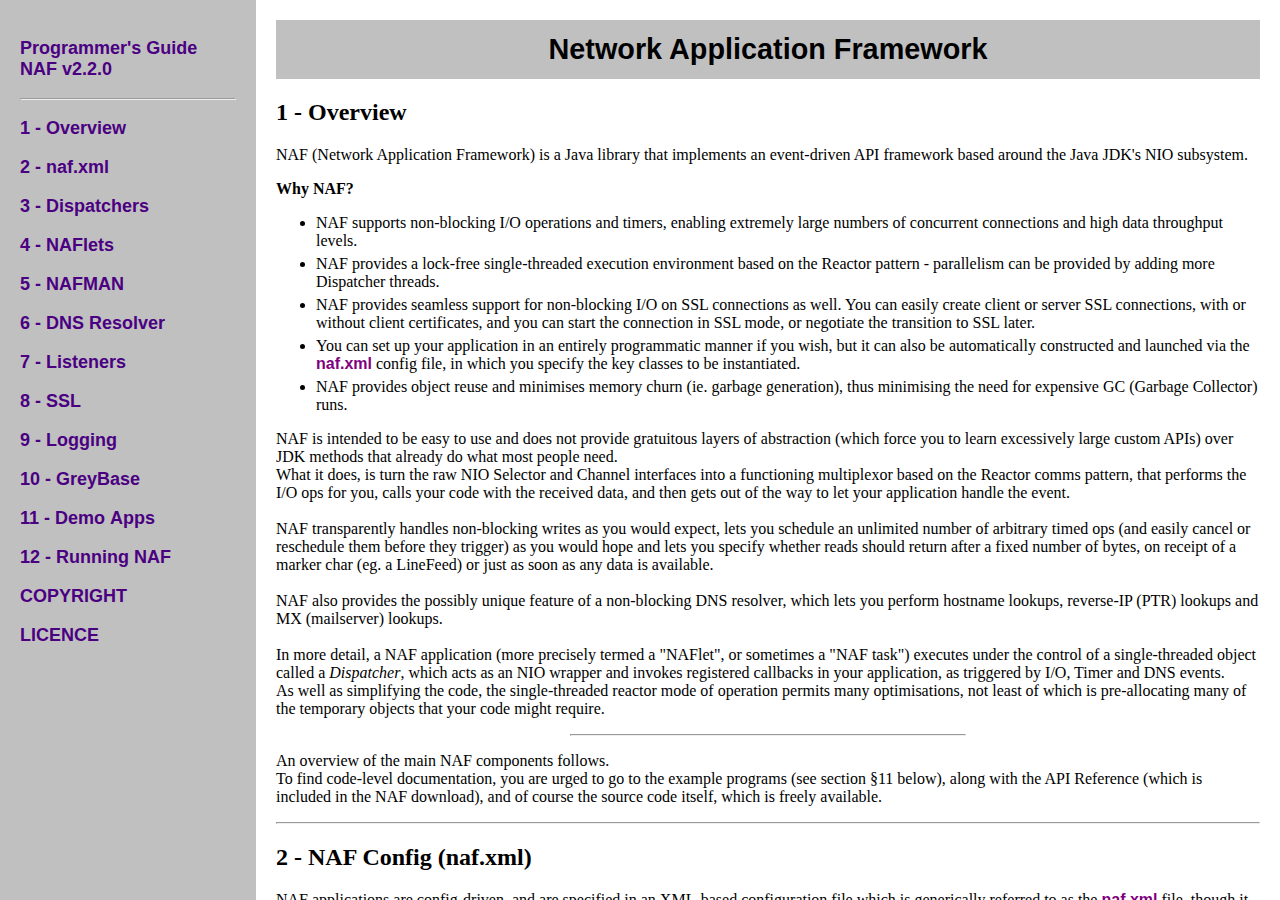
==== commit c89ab7e7: "Start merging in 2.2.0 changes" ====
--- a/ossnaf/docs/guide/index.htm
+++ b/ossnaf/docs/guide/index.htm
@@ -9,7 +9,7 @@
 <div class="menu">
 <p>
 Programmer's Guide<br/>
-NAF v2.1.0
+NAF v2.2.0
 </p>
 <hr class="mline"/>
 <p>
@@ -34,16 +34,19 @@
 <a href="#listener">7&nbsp;-&nbsp;Listeners</a>
 </p>
 <p>
-<a href="#logging">8&nbsp;-&nbsp;Logging</a>
-</p>
-<p>
-<a href="#greybase">9&nbsp;-&nbsp;GreyBase</a>
-</p>
-<p>
-<a href="#demo">10&nbsp;-&nbsp;Demo&nbsp;Apps</a>
-</p>
-<p>
-<a href="#launch">11&nbsp;-&nbsp;Running&nbsp;NAF</a>
+<a href="#ssl">8&nbsp;-&nbsp;SSL</a>
+</p>
+<p>
+<a href="#logging">9&nbsp;-&nbsp;Logging</a>
+</p>
+<p>
+<a href="#greybase">10&nbsp;-&nbsp;GreyBase</a>
+</p>
+<p>
+<a href="#demo">11&nbsp;-&nbsp;Demo&nbsp;Apps</a>
+</p>
+<p>
+<a href="#launch">12&nbsp;-&nbsp;Running&nbsp;NAF</a>
 </p>
 <p>
 <a href="../../NOTICE.txt">COPYRIGHT</a>
@@ -69,30 +72,42 @@
 </h2>
 
 <p>
-NAF (Network Application Framework) is a Java library that implements an API framework based around the Java JDK's NIO subsystem.
-<br/>
-It provides an event-driven environment that lets programmers perform non-blocking (asynchronous) I/O operations without launching multiple threads, and it enables the support of extremely large numbers of concurrent connections and high data throughput levels.
-<br/> <br/>
+NAF (Network Application Framework) is a Java library that implements an event-driven API framework based around the Java JDK's NIO subsystem.
+</p>
+<b>Why NAF?</b>
+<ul><li>
+NAF supports non-blocking I/O operations and timers, enabling extremely large numbers of concurrent connections and high data throughput levels.
+</li><li>
+NAF provides a lock-free single-threaded execution environment based on the Reactor pattern - parallelism can be provided by adding more Dispatcher threads.
+</li><li>
+NAF provides seamless support for non-blocking I/O on SSL connections as well.
+You can easily create client or server SSL connections, with or without client certificates, and you can start the connection in SSL mode, or negotiate the transition to SSL later.
+</li><li>
+You can set up your application in an entirely programmatic manner if you wish, but it can also be automatically constructed and launched via the
+<span class="pathname">naf.xml</span>
+config file, in which you specify the key classes to be instantiated.
+</li><li>
+NAF provides object reuse and minimises memory churn (ie. garbage generation), thus minimising the need for expensive GC (Garbage Collector) runs.
+</li></ul>
+<p>
 NAF is intended to be easy to use and does not provide gratuitous layers of abstraction (which force you to learn excessively large custom APIs) over JDK methods that already do what most people need.
-What it does, is turn the raw NIO Selector and Channel interfaces into a functioning multiplexor based on the Reactor comms pattern, that performs the I/O ops for you, calls your code with the received data, and then gets out of the way to let you handle the event.
-<br/>
-NAF transparently handles non-blocking writes as you would expect, lets you schedule an unlimited number of arbitrary timed ops (and easily cancel or reschedule them before they trigger) as you would hope and also provides the possibly unique feature of a non-blocking DNS resolver, which lets you perform hostname lookups, reverse-IP (PTR) lookups and MX (mailserver) lookups.
-<br/> <br/>
-As you may have gathered from the <dfn>Reactor</dfn> reference above, a NAF application (more precisely termed a "NAFlet", or sometimes a "task") executes in a single-threaded context.
-<br/>
-At its heart is an object called a <dfn>Dispatcher</dfn>, which as its name suggests is the NIO wrapper, and which invokes registered callbacks in your application, as triggered by I/O, timer and DNS events.
-Each Dispatcher resides in its own thread, and the terms Dispatcher and Thread are sometimes used synonymously in NAF.
-<br/>
-As well as simplifying the code, the single-threaded reactor mode of operation permits many optimisations, not least of which is pre-allocating all the temp objects that various bits of code might require.
-<br/> <br/>
-In addition to accommodating as much callback code as possible in one thread, and minimising or eliminating buffer copies, one of the main design principles of NAF is to minimise memory churn by reusing objects wherever possible, thus drastically reducing the rate of garbage generation, and minimising the need for expensive GC (Garbage Collector) runs.
+<br/>
+What it does, is turn the raw NIO Selector and Channel interfaces into a functioning multiplexor based on the Reactor comms pattern, that performs the I/O ops for you, calls your code with the received data, and then gets out of the way to let your application handle the event.
+<br/> <br/>
+NAF transparently handles non-blocking writes as you would expect, lets you schedule an unlimited number of arbitrary timed ops (and easily cancel or reschedule them before they trigger) as you would hope and lets you specify whether reads should return after a fixed number of bytes, on receipt of a marker char (eg. a LineFeed) or just as soon as any data is available.
+<br/> <br/>
+NAF also provides the possibly unique feature of a non-blocking DNS resolver, which lets you perform hostname lookups, reverse-IP (PTR) lookups and MX (mailserver) lookups.
+<br/> <br/>
+In more detail, a NAF application (more precisely termed a "NAFlet", or sometimes a "NAF task") executes under the control of a single-threaded object called a <dfn>Dispatcher</dfn>, which acts as an NIO wrapper and invokes registered callbacks in your application, as triggered by I/O, Timer and DNS events.
+<br/>
+As well as simplifying the code, the single-threaded reactor mode of operation permits many optimisations, not least of which is pre-allocating many of the temporary objects that your code might require.
 </p>
 
 <hr width="40%"/>
 <p>
 An overview of the main NAF components follows.
 <br/>
-To find code-level documentation, you are urged to go to the example programs (see section &sect;10 below), along with the API Reference (which is included in the NAF download), and of course the source code itself, which is freely available.
+To find code-level documentation, you are urged to go to the example programs (see section &sect;11 below), along with the API Reference (which is included in the NAF download), and of course the source code itself, which is freely available.
 </p>
 
 <hr class="pline"/>
@@ -107,7 +122,7 @@
 <span class="pathname">naf.xml</span>
 file, though it is not necessarily named that.
 <br/>
-This config file defines the application's Dispatchers and provides a mechanism for automatically wiring in and launching all your application code without you having to provide the <code>main()</code> method (<em>and</em> without the use of custom annotations).
+This config file defines the application's Dispatchers and provides a mechanism for automatically wiring in and launching all your application code without you having to provide the <span class="compcode">main()</span> method (<em>and</em> without the use of custom annotations).
 <br/>
 The top-level structure of a naf.xml file is outlined below (and the binary NAF distribution also contains working naf.xml files for the
 <span class="softname">portfwd</span>
@@ -154,8 +169,8 @@
 <br/> <br/>
 The use of some replacement tokens is illustrated above.
 These substitutions are automatically performed on all naf.xml paths, and applications can also dynamically perform them on arbitrary strings by calling
-<code>com.grey.naf.Config.getPath(String path, Class<?> clss)</code>
-(the <code>clss</code> param is typically null).
+<span class="compcode">com.grey.naf.Config.getPath(String path, Class<?> clss)</span>
+(the <span class="compcode">clss</span> param is typically null).
 <br/> <br/>
 The matrix of configuration settings for these paths is specified in the table below:
 
@@ -220,7 +235,7 @@
 The paths are actually defined in terms of each other, so the full derivation is as shown in the naf.xml listing above, and the defaults in the above table are what would result if no config items or system properties are defined.
 <br/> <br/>
 If the <span class="cfgname">grey.paths.tmp</span> system property is set, then NAF's temp path will default to the global value specified by
-<code>com.grey.base.config.SysProps.TMPDIR</code>, else it will diverge.
+<span class="compcode">com.grey.base.config.SysProps.TMPDIR</span>, else it will diverge.
 It's up to the application which setting it wishes to abide by.
 <br/>
 If the 
@@ -306,13 +321,11 @@
 </table>
 
 <p>
-A description of all the Dispatcher attributes follows.
-<br/>
-The config block above contains
+The config block above illustrates the Dispatcher
 <span class="cfgtitle">name</span>
-attributes, which illustrate where dispatcher attributes should be defined.
-<br/>
-The <code>com.grey.naf.DispatcherDef</code> class is where these attributes are parsed, so refer to the source for the full details.
+attribute, and a description of all the other possible Dispatcher attributes (specified in same manner) follows.
+<br/>
+The <span class="compcode">com.grey.naf.DispatcherDef</span> class is where these attributes are parsed, so refer to the source for the full details.
 </p>
 
 <ul>
@@ -332,9 +345,9 @@
 The default is 0, meaning never.
 <br/>
 A "flushable" object is any object which implements the
-<code>java.io.Flushable</code>
+<span class="compcode">java.io.Flushable</span>
 interface and has been passed to the
-<code>Dispatcher.flusher.register()</code>
+<span class="compcode">Dispatcher.flusher.register()</span>
 method in order to be periodically flushed, and it is typically a logger or similiar.
 <br/>
 The rationale behind this facility is that a buffered log file might not get flushed for an indefinite period if no further log messages were written to it, so this attribute guarantees a maximum interval before the last log message is visible in the log file.
@@ -380,12 +393,12 @@
 The distinction is in their startup mode, and once launched, there is no difference in the resulting Dispatchers.
 <br/>
 Dispatchers are dynamically created by either of these static methods:<br/>
-&bull; <code>com.grey.naf.Dispatcher.create(com.grey.naf.DispatcherDef, com.grey.naf.Config, com.grey.logging.Logger)</code>
-<br/>
-&bull; <code>com.grey.naf.Dispatcher.create(com.grey.naf.DispatcherDef, int baseport, com.grey.logging.Logger)</code>
+&bull; <span class="compcode">com.grey.naf.Dispatcher.create(com.grey.naf.DispatcherDef, com.grey.naf.Config, com.grey.logging.Logger)</span>
+<br/>
+&bull; <span class="compcode">com.grey.naf.Dispatcher.create(com.grey.naf.DispatcherDef, int baseport, com.grey.logging.Logger)</span>
 <br/>
 Once they have been created and set up, you simply call their
-<code>start()</code>
+<span class="compcode">start()</span>
 method.
 </p>
 
@@ -415,7 +428,7 @@
 <li><span class="cfgtitle">class</span>:
 This defines the NAFlet's type, and is used by the Dispatcher to instantiate it.
 <br/>
-All NAFlets are required to be a subclass of <code>com.grey.naf.Naflet</code>, so see its source code for further requirements in terms of constructor signature and abstract/override methods.
+All NAFlets are required to be a subclass of <span class="compcode">com.grey.naf.Naflet</span>, so see its source code for further requirements in terms of constructor signature and abstract/override methods.
 </li>
 
 <li><span class="cfgtitle">enabled</span>:
@@ -450,17 +463,17 @@
 One way is to define it in a naf.xml config file as described above, and that will take care of automatically instantiating and run them when NAF starts up.
 <br/>
 The other way, is to programmatically create the NAFlet object, and then pass it to a running Dispatcher by calling its
-<code>loadNaflet(com.grey.naf.Naflet, com.grey.naf.Dispatcher)</code>
+<span class="compcode">loadNaflet(com.grey.naf.Naflet, com.grey.naf.Dispatcher)</span>
 method.
 <br/>
 The Dispatcher will call the NAFlet's start() method from within its own thread (so it must not have been called already) and the NAFlet would then be live.
 This method can be used to load new NAFlets whether the Dispatcher was originally launched from a naf.xml file or programmatically.
 <br/>
 The Dispatcher argument indicates which Dispatcher the calling code is associated with, and would be set to Null if it's not running within a Dispatcher.
-If you are calling loadNaflet() on a Dispatcher which you have just created programmatically but not yet started, then you should pass in <code>null</code> as the Dispatcher reference, and it will load the NAFlet once it starts up.
+If you are calling loadNaflet() on a Dispatcher which you have just created programmatically but not yet started, then you should pass in <span class="compcode">null</span> as the Dispatcher reference, and it will load the NAFlet once it starts up.
 <br/> <br/>
 There is also an
-<code>unloadNaflet(String naflet_name, com.grey.naf.Dispatcher)</code>
+<span class="compcode">unloadNaflet(String naflet_name, com.grey.naf.Dispatcher)</span>
 method, which tells the Dispatcher to stop the NAFlet of that name, if it's running.
 </p>
 
@@ -483,7 +496,7 @@
 but that does not mean NAFMAN is disabled, merely that it's operating with its default settings.
 <br/>
 The default settings should never need to be modified, and are too arcane to be described in a guide of this level (being more low-level tuning), but see the source of the
-<code>com.grey.naf.nafman.Primary</code>
+<span class="compcode">com.grey.naf.nafman.Primary</span>
 class to know more.
 <br/> <br/>
 NAFMAN is one of the subsystems that make use of TCP server ports in the range above
@@ -496,7 +509,7 @@
 <br/> <br/>
 NAFMAN commands are issued from the command line, using the NAF launcher's
 <span class="cfgvalue">-cmd</span>
-option (see source code for <code>com.grey.naf.Launcher</code> class).
+option (see source code for <span class="compcode">com.grey.naf.Launcher</span> class).
 <br/>
 NAF contains about a dozen in-build NAFMAN commands, most notably for stopping the NAF process
 (<span class="cfgvalue">stop</span>),
@@ -510,7 +523,7 @@
 command lists all the NAFMAN commands actually registered with a live NAF process.
 <br/> <br/>
 See the source code of the
-<code>com.grey.naf.nafman.Registry</code>
+<span class="compcode">com.grey.naf.nafman.Registry</span>
 class for the full set of built-in NAFMAN commands and their calling syntax, eg. some of them take an optional dispatcher name, which tells them to operate only on that dispatcher.
 </p>
 
@@ -550,11 +563,11 @@
 So the trade-off between the EmbeddedResolver and the distributed clients is one of speed versus memory consumption, though the secondary distributed resolvers are still likely to be more than fast enough for most uses, and we recommend the distributed resolver if the DNS cache is expected to grow to a significant size.
 <br/> <br/>
 Note that the difference between the embedded and distributed resolvers, as well as the division of responsibility between the roles of the distributed resolver is internal to the DNS resolver, and user code within each Dispatcher accesses the resolver via a single API, represented by the
-<code>com.grey.naf.dns.Resolver</code>
+<span class="compcode">com.grey.naf.dns.Resolver</span>
 class (see the
-<code>Dispatcher.dnsresolv</code>
+<span class="compcode">Dispatcher.dnsresolv</span>
 field) and its
-<code>Resolver.Client</code>
+<span class="compcode">Resolver.Client</span>
 callback interface.
 User code is unaware what underlying type of DNS resolver it is calling, and it has no effect on the final answer.
 
@@ -572,7 +585,7 @@
 attribute set to Yes.
 <br/> <br/>
 Selected DNS config attributes are shown below.<br/>
-See the source of the <code>com.grey.naf.dns.ResolverService</code> class for the full list
+See the source of the <span class="compcode">com.grey.naf.dns.ResolverService</span> class for the full list
 </p>
 
 <table class="cfgbox">
@@ -592,7 +605,7 @@
 NAF contains two alternative DNS resolvers.
 <br/>
 The default is
-<code>com.grey.naf.dns.embedded.EmbeddedResolver</code>,
+<span class="compcode">com.grey.naf.dns.embedded.EmbeddedResolver</span>,
 for the embedded resolver, while the example above shows the class to use for the distributed resolver.
 <br/>
 As explained above, these are plug-in alternatives which represent architectural choices, but are transparent to your code.
@@ -672,7 +685,8 @@
 <tr><td>
 <pre>
 &lt;listener name="webserver" port="80" interface="127.0.0.1"
-          backlog="100"&gt;
+          maxservers="1000" backlog="100"&gt;
+    &lt;ssl ... /&gt;
     &lt;server class="com.grey.http.Server"&gt;
         ...
     &lt;/server&gt;
@@ -687,7 +701,12 @@
 
 <ul>
 <li><span class="cfgtitle">name</span>:
-An arbitrary tag, which merely serves to label log messages.
+An arbitrary tag, which mainly serves to label log messages, but also supports the
+<span class="compcode">getByName(String name)</span>
+static Listener method.
+<br/>
+This is an optional attribute which must be unique if specified.
+If omitted, a unique tag will be auto-generated.
 </li>
 
 <li><span class="cfgtitle">port</span>:
@@ -702,10 +721,21 @@
 Defaults to all IP interfaces.
 </li>
 
+<li><span class="cfgtitle">maxservers</span>:
+This sets an upper limit on the number of concurrent server connections.
+If this is reached, subsequent connections will be refused.
+<br/>
+The default is no limit.
+</li>
+
 <li><span class="cfgtitle">backlog</span>:
 This is a socket-level OS parameter, which controls how many pending connections the underlying OS will accept and hold in a pending queue, if they arrive faster than they can be passed up to the NAF application.
 <br/>
 The default is 1000.
+</li>
+
+<li><span class="cfgtitle">ssl</span>:
+This is an optional config block which adds SSL functionality. See &sect;8 below.
 </li>
 </ul>
 
@@ -720,7 +750,7 @@
 This specifies the class to instantiate as a server, and pass incoming connections on to.
 <br/>
 It is required to be a subclass of
-<code>com.grey.naf.reactor.ConcurrentListener.Server</code>,
+<span class="compcode">com.grey.naf.reactor.ConcurrentListener.Server</span>,
 so see its source code for further requirements in terms of constructor signature and abstract/override methods.
 <br/>
 Like the Listener's
@@ -730,7 +760,7 @@
 
 <p>
 Note that the Listener does not instantiate a Server for every incoming connection, as it stores server objects on an ObjectWell
-(see <code>com.grey.base.utils.ObjectWell</code> for reuse, and will soon reach a steady state where it always has spare servers in reserve.
+(see <span class="compcode">com.grey.base.utils.ObjectWell</span> for reuse, and will soon reach a steady state where it always has spare servers in reserve.
 The
 <span class="softname">portfwd</span>
 example app is a good example of how this works, including the use of the prototype factory.
@@ -768,8 +798,164 @@
 
 <hr class="pline"/>
 <h2>
+<a name="ssl">
+8 - SSL
+</a>
+</h2>
+
+<p>
+NAF provides full fledged support for SSL connections in non-blocking mode. This includes client and server mode, client certificates, and the ability to switch to SSL after starting a connection (having exchanged unencrypted data).
+<br/> <br/>
+The
+<span class="compcode">com.grey.naf.reactor.SSLConnection</span>
+and
+<span class="compcode">com.grey.naf.SSLConfig</span>
+classes provide the core of the SSL functionality with the latter providing the means to configure the SSL settings. This can be done programatically via the <span class="compcode">SSLConfig.Def</span> class, or via an XML config block which gets parsed into an SSLConfig.def instance - see <span class="compcode">SSLConfig.create()</span>.
+<br/> <br/>
+A NAF class which engages in a connection is always a subclass of
+<span class="compcode">com.grey.naf.reactor.ChannelMonitor</span>
+and it tells ChannelMomitor whether it requires an SSL connection by means of the abstract
+<span class="compcode">ChannelMonitor.getSSLConfig()</span> method.
+<br/>
+If you override this method to return a non-null value, then ChannelMonitor will act accordingly and make an SSL connection when you call the
+<span class="compcode">ChannelMonitor.connect()</span> method.
+<br/>
+NAF servers inherit their SSL settings from NAF's built-in Listener, and it's SSL capabilities are also controlled by the same <span class="compcode">SSLConfig</span> class.
+<br/> <br/>
+The available settings are probably best described by going through the XML config node. It need not necessarily be called "ssl", as it is the attributes that are read by SSLConfig.
+</p>
+
+<table class="cfgbox">
+<tr><td>
+<pre>
+&lt;ssl cert="my-cert-id" kspath="keystore-path" certpass="mypass"
+    peercert="peer-cert-name" tspath="truststore-path"
+    latent="N" mandatory="N"
+    clientauth="1"/&gt;
+</pre>
+</td></tr>
+</table>
+
+<ul>
+<li><span class="cfgtitle">cert</span><br/>
+This indicates that we're going to supply a certificate. The server end of an SSL connection always has to do so, but a client may optionally do so.
+<br/>
+NAF's certificate handling is based on the
+<span class="softname">keytool</span>
+utility that comes as part of the Java JDK, and the value of the
+<span class="cfgname">cert</span>
+attribute is an alias into what keytool calls a <i>key-store</i>, namely a file containing certificates and private keys which are identified by aliases - such as the one specified by this attribute.
+</li>
+
+<li><span class="cfgtitle">kspath</span><br/>
+If a
+<span class="cfgname">cert</span>
+attribute was specified, then
+<span class="cfgname">kspath</span>
+must be as well, and it is the pathname of the aforementioned keystore file.
+<br/>
+If prefixed with
+<span class="cfgvalue">cp:</span>
+the pathname will be interpreted as a classpath.
+</li>
+
+<li><span class="cfgtitle">certpass</span><br/>
+This attribute also goes with
+<span class="cfgname">cert</span>
+and
+<span class="cfgname">kspath</span>
+and it is the password required to unlock the certificate within the keystore.
+<br/>
+NB: Depending how the keystore was constructed, you might need an additional password to unlock it, and that is specified by the
+<span class="cfgname">kspass</span>
+attribute (not shown).
+</li>
+
+<li><span class="cfgtitle">peercert</span><br/>
+Whereas the
+<span class="cfgname">cert</span>
+attribute is used to identify the certificate supplied by this end of the connection, the
+<span class="cfgname">peercert</span>
+attribute is used to authenticate the other end, and specifies a certificate name to expect.
+<br/>
+The specified name is matched against the peer certificate's
+<span class="softname">subjectAlternativeName</span> DNS-name
+attribute if present, else against its
+<span class="softname">Common-Name</span>
+attribute.
+<br/>
+Note that the
+<span class="cfgname">peercert</span>
+attribute tells the <span class="compcode">SSLConnection</span> class to automatically authenticate the peer certificate, and the SSL connection will never get returned to your application if it fails.
+If you wish to do alternative forms of authentication, you can always omit the
+<span class="cfgname">peercert</span>
+setting from your
+<span class="compcode">SSLConfig</span> class, and then do the authentication within your own code after the SSL connection has been established, by requesting the peer certificate using the
+<span class="compcode">ChannelMonitor.getPeerCertificate()</span> method.
+</li>
+
+<li><span class="cfgtitle">tspath</span><br/>
+This specifies the pathname of a <i>trust-store</i> file, which controls the authentication of peer certificates.
+<br/>
+If all the peer certificates (ie. certificates supplied by the other end of the TCP/IP connection, be it a server or a client) you will encounter are signed by a recognised CA (certificate authority), then you have no need of a trust-store, but ad-hoc certificates (ie. self-signed, or signed by an unknown private CA) need to be added to the trust store before they can be accepted.
+<br/>
+Ad-hoc certificates which are not present in the trust-store will be automatically rejected by Java's internal SSL libraries.
+<br/>
+Like the above-mentioned key-store, the trust-store is also maintained using Java's
+<span class="softname">keytool</span>
+utility.
+<br/>
+If prefixed with
+<span class="cfgvalue">cp:</span>
+the trust-store pathname will be interpreted as a classpath.
+</li>
+
+<li><span class="cfgtitle">clientauth</span><br/>
+This is only applicable in server mode, and can be set to 0, 1 or 2, meaning respectively that client certificates will be discarded, accepted or are compulsorily required.
+<br/>
+If set to 2 and the client does not supply a certificate, then the SSL handshake will be failed by Java's internal SSL libraries, before it even hits NAF or your application code.
+<br/>
+Setting it to 1 merely tells Java to pass the client certificate up to NAF, and does not prejudge whether or not it subsequently gets authenticated by NAF (based on the
+<span class="cfgname">peercert</span>
+setting) or your application.
+<br/>
+This settting defaults to 1.
+</li>
+
+<li><span class="cfgtitle">latent</span><br/>
+This setting is what enables NAF to establish a non-SSL connection, and then switch to SSL mode afterwards on demand - by calling the
+<span class="compcode">ChannelMonitor.startSSL()</span>
+method from your application.
+<br/>
+It is false by default, but if set to true, then a NAF listener will spawn non-SSL servers, and
+<span class="compcode">ChannelMonitor.connect()</span>
+will create a non-SSL connection.
+Of course, the difference between this and a connection which doesn't even have an
+<span class="compcode">SSLConfig</span>
+instance attached to it, is that we can call <span class="compcode">ChannelMonitor.startSSL()</span> to switch to SSL mode, while the latter cannot.
+</li>
+
+<li><span class="cfgtitle">mandatory</span><br/>
+This attribute is only relevant if
+<span class="cfgname">latent</span>
+is false, but NAF does not act on it, and it's interpretation is left up to the application.
+<br/>
+It typically controls whether the application requires the connection to switch to SSL mode at some stage, or if it's content for it to remain unencrypted over its entire lifetime.
+<br/>
+It is False by default.
+</li>
+</ul>
+
+<p>
+See the source code for more details, and the
+<span class="compcode">SSLConnectionTest</span>
+unit test provides an example of how to create SSL clients and servers based on the above settings.
+</p>
+
+<hr class="pline"/>
+<h2>
 <a name="logging">
-8 - Logging
+9 - Logging
 </a>
 </h2>
 
@@ -783,7 +969,7 @@
 for how to use it.
 <br/> <br/>
 Each Dispatcher has its own logger, which is made available to its call-out code via the public
-<code>Dispatcher.logger</code> field.
+<span class="compcode">Dispatcher.logger</span> field.
 <br/>
 As a developer of NAF applications, your main concern is to provide GreyLog's
 <span class="pathname">logging.xml</span>
@@ -792,7 +978,7 @@
 <hr class="pline"/>
 <h2>
 <a name="greybase">
-9 - GreyBase
+10 - GreyBase
 </a>
 </h2>
 
@@ -803,20 +989,27 @@
 code and comments.
 It is a sub-project within NAF and constitutes one of the JAR files in the NAF distribution.
 <br/>
-Broadly speaking however, we consider that NAF consists of all these JARs (including the logging ones - see &sect;9), not just the one that happens to be called greynaf.jar, so GreyBase is simply a physical subdivision within NAF.
+Broadly speaking however, NAF is considered to consist of all these JARs (including the logging ones - see &sect;9), not just the one that happens to be called greynaf.jar, so GreyBase is simply a physical subdivision within NAF.
 <br/> <br/>
 The dividing line between the GreyBase and NAF sub-projects is that NAF is the framework library and can only be used by NAF applications (indeed, using it is what defines a NAF application). GreyBase on the other hand is a utility API, which contains classes that are not intrinsically tied to NAF and can be used by any application in any context.
 <br/> <br/>
 Notwithstanding that, GreyBase has evolved to serve the needs of NAF applications and will remain focussed on NAF's particular concerns and optimisations,
-such as object reuse (see <code>ObjectWell</code>),
-interpreting byte streams as 8-bit text (a valid assumption for most Internet protocols, including HTTP, FTP &amp; SMTP headers - see <code>ByteChars</code>)
-and avoiding incidental garbage generation (see <code>HashedList</code> and friends).
+such as object reuse (see <span class="compcode">ObjectWell</span>),
+interpreting byte streams as 8-bit text (a valid assumption for most Internet protocols, including HTTP, FTP &amp; SMTP headers - see <span class="compcode">ByteChars</span>)
+and avoiding incidental garbage generation (see <span class="compcode">HashedList</span> and friends).
+<br/> <br/>
+GreyBase includes the following:<br/>
+&bull; SASL: Server and client mode support for Plain, CRAM-MD5 and External<br/>
+&bull; Base64 and Hex encoding and decoding<br/>
+&bull; Some basic utilities for symmetric and assymetric encryption<br/>
+&bull; Hashed maps that support primitives Ints as key or data, without autoboxing to the Integer class<br/>
+&bull; Utilities for parsing XML config files
 </p>
 
 <hr class="pline"/>
 <h2>
 <a name="demo">
-10 - Demo Apps
+11 - Demo Apps
 </a>
 </h2>
 
@@ -846,7 +1039,7 @@
 <li><span class="softname">DNS Batch Resolver</span>:
 Our third sample app is actually embedded within the NAF code, but is not really part of the library.
 It is a standalone NAFlet launched via a provided naf.xml config file
-- see the <code>com.grey.naf.dns.batchresolver</code> package.
+- see the <span class="compcode">com.grey.naf.dns.batchresolver</span> package.
 <br/>
 This app serves to illustrate NAF's DNS API, and is a fully functioning application which can resolve large numbers of hostnames, IP addresses or MX domains in batch mode. It might be useful for validating large sets of domains.
 </li>
@@ -855,7 +1048,7 @@
 <hr class="pline"/>
 <h2>
 <a name="launch">
-11 - Running NAF
+12 - Running NAF
 </a>
 </h2>
 
@@ -878,21 +1071,21 @@
 <span class="cfgvalue">"-"</span>, then it is simply not loaded. 
 <br/>
 The file itself is a standard Java properties file, consisting of
-<code>name=value</code>
+<span class="compcode">name=value</span>
 lines.
 
 <br/> <br/>
 The
 <span class="softname">portfwd</span>
 demo app provides an example of how an application that is based on a <dfn>naf.xml</dfn> config file might pass its
-<code>main()</code> method directly onto NAF.
+<span class="compcode">main()</span> method directly onto NAF.
 <br/>
 It's
-<code>com.grey.portfwd.Task.main()</code>
+<span class="compcode">com.grey.portfwd.Task.main()</span>
 method does no more than load its own bespoke NAFMAN commands (which only applies if the
 <span class="cfgvalue">-cmd</span>
 option is used) before calling NAF's
-<code>main()</code> method.
+<span class="compcode">main()</span> method.
 
 <br/> <br/>
 The
@@ -900,19 +1093,19 @@
 demo app illustrates the behaviour of an application that doesn't use a naf.xml file, but it still leverages NAF's command-line parsing facilities.
 <br/>
 As you can see,
-<code>com.grey.echobot.App</code>
+<span class="compcode">com.grey.echobot.App</span>
 subclasses NAF's
-<code>com.grey.naf.Launcher</code>
+<span class="compcode">com.grey.naf.Launcher</span>
 class, and contains the EchoBot's
-<code>main()</code>
+<span class="compcode">main()</span>
 which instantiates the Launcher subclass and then passes control to it.
 <br/>
 The EchoBot's App class defines a subclass of
-<code>com.grey.base.utils.CommandParser.OptionsHandler</code>
+<span class="compcode">com.grey.base.utils.CommandParser.OptionsHandler</span>
 to define its own command-line options (on top of those understood by NAF), which it loads in its constructor.
 <br/>
 Because the App class overrides the Launcher's
-<code>appExec()</code>
+<span class="compcode">appExec()</span>
 method, NAF passes control back to it after parsing the command-line, and the EchoBot takes over from there.
 
 <br/> <br/>
@@ -920,7 +1113,7 @@
 </p>
 <div>
 <span class="vt220">
-java -jar greynaf-2.1.0.jar -h
+java -jar greynaf-2.2.0.jar -h
 </span>
 </div>
 
@@ -929,7 +1122,7 @@
 </p>
 <div>
 <span class="vt220">
-java -jar greynaf-2.1.0.jar -cmd showconns -c naf.xml
+java -jar greynaf-2.2.0.jar -cmd showconns -c naf.xml
 </span>
 </div>
 
@@ -940,7 +1133,7 @@
 </p>
 <div>
 <span class="vt220">
-java -jar greynaf-2.1.0.jar -cmd showconns -remote host:port
+java -jar greynaf-2.2.0.jar -cmd showconns -remote host:port
 </span>
 </div>
 
@@ -955,7 +1148,7 @@
 </p>
 <div>
 <span class="vt220">
-java -jar greynaf-2.1.0.jar -cmd showconns -nocheck
+java -jar greynaf-2.2.0.jar -cmd showconns -nocheck
 </span>
 </div>
 <p>
@@ -983,17 +1176,17 @@
 </p>
 <div>
 <span class="vt220">
-java -jar lib/greynaf-2.1.0.jar -c conf/batchresolver.xml -logger dnsbatch &lt; infile
+java -jar lib/greynaf-2.2.0.jar -c conf/batchresolver.xml -logger dnsbatch &lt; infile
 </span>
 </div>
 <p>
 The input file should contain one record per line, but the type of the records depends on the batchresolver.xml settings.
 <br/>
 &bull; <span class="cfgvalue">mode=MX</span> and <span class="cfgvalue">mailbox=Y</span>:
-Simple email addresses, eg. <code>somebody@nowhere.org</code>
+Simple email addresses, eg. <span class="compcode">somebody@nowhere.org</span>
 <br/>
 &bull; <span class="cfgvalue">mode=MX</span> and <span class="cfgvalue">mailbox=N</span>:
-Email domains without the mailbox part, eg. <code>nowhere.org</code>
+Email domains without the mailbox part, eg. <span class="compcode">nowhere.org</span>
 <br/>
 &bull; <span class="cfgvalue">mode=A</span>:
 Hostnames in FQDN (Fully Qualified Domain Name) form
--- a/ossnaf/docs/guide/naf.css
+++ b/ossnaf/docs/guide/naf.css
@@ -26,6 +26,7 @@
 .cfgtitle {color:#0000ff; font-family:arial; font-weight:bolder}
 .cfgname {color:#0000ff; font-family:arial}
 .cfgvalue {color:#0000cc; font-family:arial}
+.compcode {color:#660066; font-family:courier; font-weight:bolder}
 /*Superceded by &sect;  .sectref {color:#800000; font-weight:bolder} */
 
 .warning {color:#B22222; font-weight:bolder}
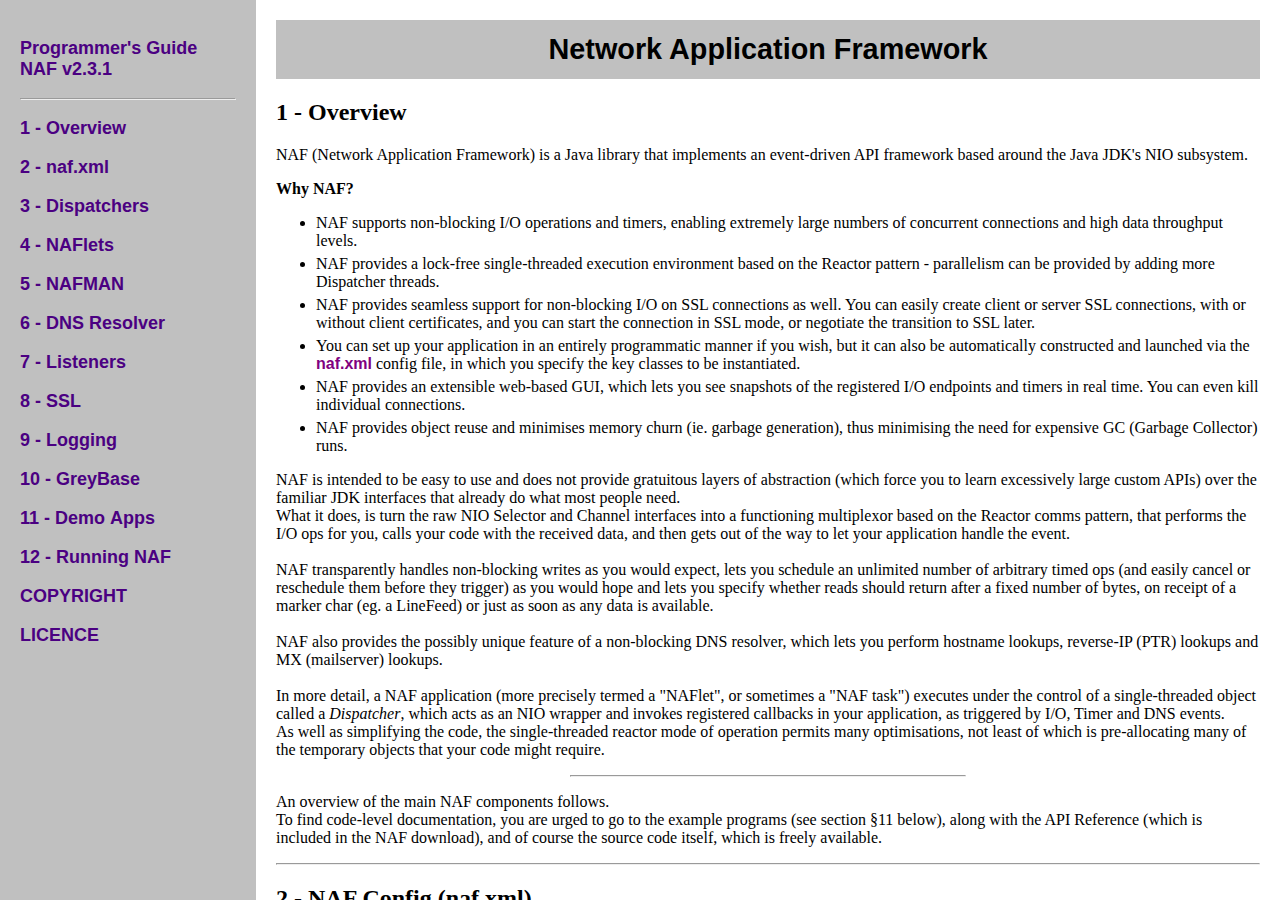
==== commit 647c3cc4: "NAF 2.3.1" ====
--- a/ossnaf/docs/guide/index.htm
+++ b/ossnaf/docs/guide/index.htm
@@ -2,6 +2,7 @@
 <HTML>
 <HEAD>
 <TITLE>NAF - Programmer's Guide</TITLE>
+<meta http-equiv="Content-Type" content="text/html;charset=UTF-8"/>
 <link rel="stylesheet" type="text/css" href="naf.css"/>
 </HEAD>
 <BODY>
@@ -9,7 +10,7 @@
 <div class="menu">
 <p>
 Programmer's Guide<br/>
-NAF v2.2.0
+NAF v2.3.1
 </p>
 <hr class="mline"/>
 <p>
@@ -87,10 +88,13 @@
 <span class="pathname">naf.xml</span>
 config file, in which you specify the key classes to be instantiated.
 </li><li>
+NAF provides an extensible web-based GUI, which lets you see snapshots of the registered I/O endpoints and timers in real time.
+You can even kill individual connections.
+</li><li>
 NAF provides object reuse and minimises memory churn (ie. garbage generation), thus minimising the need for expensive GC (Garbage Collector) runs.
 </li></ul>
 <p>
-NAF is intended to be easy to use and does not provide gratuitous layers of abstraction (which force you to learn excessively large custom APIs) over JDK methods that already do what most people need.
+NAF is intended to be easy to use and does not provide gratuitous layers of abstraction (which force you to learn excessively large custom APIs) over the familiar JDK interfaces that already do what most people need.
 <br/>
 What it does, is turn the raw NIO Selector and Channel interfaces into a functioning multiplexor based on the Reactor comms pattern, that performs the I/O ops for you, calls your code with the received data, and then gets out of the way to let your application handle the event.
 <br/> <br/>
@@ -140,14 +144,14 @@
         &lt;logs&gt;%DIRVAR%/logs&lt;logs&gt;
         &lt;tmp&gt;%DIRVAR%/tmp&lt;tmp&gt;
     &lt;/dirpaths&gt;
-    &lt;baseport&gt;12000&lt;/baseport&gt;
+    &lt;baseport&gt;13000&lt;/baseport&gt;
     &lt;dependjars&gt;app1.jar : app2.jar&lt;/dependjars&gt;
+    &lt;nafman&gt;
+        ...
+    &lt;/nafman&gt;
     &lt;dnsresolver&gt;
         ...
     &lt;/dnsresolver&gt;
-    &lt;nafman&gt;
-        ...
-    &lt;/nafman&gt;
     &lt;dispatchers&gt;
         ...
     &lt;/dispatchers&gt;
@@ -168,7 +172,9 @@
 Thereafter, the value of the path is used to substitute token strings to generate a concrete path.
 <br/> <br/>
 The use of some replacement tokens is illustrated above.
-These substitutions are automatically performed on all naf.xml paths, and applications can also dynamically perform them on arbitrary strings by calling
+These substitutions are automatically performed on all
+<span class="pathname">naf.xml</span>
+paths, and applications can also dynamically perform them on arbitrary strings by calling
 <span class="compcode">com.grey.naf.Config.getPath(String path, Class<?> clss)</span>
 (the <span class="compcode">clss</span> param is typically null).
 <br/> <br/>
@@ -247,9 +253,11 @@
 <p>
 <span class="cfgtitle">baseport</span><br/>
 This optional setting specifies the base port number above which NAF applications allocate the range of TCP ports they may use - whether purely internally or advertised externally.
-The actual number of reserved TCP ports depends on the NAF application.
-<br/>
-If this config item is absent, the setting is obtained from the <span class="cfgname">greynaf.baseport</span> system property, and if that is also absent, the absolute default is 12000.
+The actual number of reserved TCP ports depends on the NAF application, but it will be a contiguous block starting this base port.
+<br/>
+If this config item is absent, the setting is obtained from the
+<span class="cfgname">greynaf.baseport</span>
+system property, and if that is also absent, the ultimate default is 13000.
 </p>
 
 <p> <span class="cfgtitle">dependjars</span><br/>
@@ -281,7 +289,7 @@
 Dispatchers are the event multiplexers at the heart of the NAF framework, and each dispatcher resides in its own thread.
 Multiple Dispatchers can exist within one JVM process, and they are completely independent of each other.
 <br/>
-Users can simply regard Dispatchers as the abstract vehicles within which their applications execute.
+Users can simply regard a Dispatchers as a single-threaded execution context within which their applications reside.
 Dispatchers monitor all events (eg. I/O) in which their applications have registered an interest, and they also provide built-in services such as DNS resolution, NAFMAN and logging.
 <br/> <br/>
 An illustrative
@@ -290,7 +298,7 @@
 <span class="cfgname">dispatcher</span>
 section consists of nothing more than one or more NAFlets, and a set of attributes controlling the dispatcher's own behaviour.
 <br/>
-The top-level naf.xml outline in section 2 above shows where this block fits into the overall config file.
+The top-level config outlined in section &sect;2 above shows where this block fits into the overall naf.xml config file.
 </p>
 
 <table class="cfgbox">
@@ -323,7 +331,7 @@
 <p>
 The config block above illustrates the Dispatcher
 <span class="cfgtitle">name</span>
-attribute, and a description of all the other possible Dispatcher attributes (specified in same manner) follows.
+attribute, and a description of all the other Dispatcher attributes (specified in same manner) follows.
 <br/>
 The <span class="compcode">com.grey.naf.DispatcherDef</span> class is where these attributes are parsed, so refer to the source for the full details.
 </p>
@@ -354,10 +362,10 @@
 </li>
 
 <li><span class="cfgtitle">nafman</span>:
-Boolean attribute which specifies whether a NAFMAN agent will be installed in this Dispatcher.
+Boolean attribute which specifies whether a NAFMAN agent will be activated in this Dispatcher.
 Default is Yes.
 <br/>
-Beware that turning NAFMAN off will (at the least) often leave you with no graceful way of shutting down a NAF application.
+Beware that turning NAFMAN off will (at the very least) often leave you with no graceful way of shutting down a NAF application.
 </li>
 
 <li><span class="cfgtitle">name</span>:
@@ -412,12 +420,13 @@
 <p>
 Each NAF dispatcher executes one or more application entities, known as
 <dfn>NAFlets</dfn>.
-If dispatchers can be thought of as representing a generic processing mechanism, then NAFlets embody specific functionality.
+If dispatchers can be thought of as representing a generic processing mechanism which NAF provides for you, then NAFlets embody specific functionality which you have to code.
 <br/>
 Naflets are independent processing tasks which are unaware of other Naflets executing within the same dispatcher, and can be freely moved between dispatchers, according to performance-tuning considerations.
 <br/> <br/>
-When we say that NAF is a single-threaded framework, what we really mean is that individual NAFlets are single-threaded.
-However, real-world applications may comprise multiple NAFlets, which in turn may or may not be distributed over multiple Dispatchers. The important point is that the Dispatchers are independent of one another (as far as NAF is concerned), and don't incur synchronisation overhead (though that's also ultimately up to the developer, in that it depends how closely coupled the constituent NAFlets are). 
+When we say that NAF is a single-threaded framework, what we really mean is that individual NAFlets execute in a single-threaded context (ie. the Dispatcher).
+However, real-world applications may comprise multiple NAFlets, which in turn may or may not be distributed over multiple Dispatchers (ie. multiple threads).
+The important point is that the Dispatchers are independent of one another, and co-exist without incurring anyn synchronisation overhead, it's ultimately up to the developer how closely coupled their own bespoke NAFlets are, and whether they require synchronisation across multiple threads.
 </p>
 
 <p>
@@ -453,20 +462,22 @@
 <br/>
 If the
 <span class="cfgname">configfile</span>
-element is present, then no bespoke elements are allowed (since they will be parsed from the indicated external file).
+element is present, then any other elements are ignored, as the configuration is redirected to the indicated external location.
 </li>
 </ul>
 
-<p>
 There are two ways a NAFlet can be loaded into a NAF process:
-<br/>
+<ul><li>
 One way is to define it in a naf.xml config file as described above, and that will take care of automatically instantiating and run them when NAF starts up.
-<br/>
+</li><li>
 The other way, is to programmatically create the NAFlet object, and then pass it to a running Dispatcher by calling its
 <span class="compcode">loadNaflet(com.grey.naf.Naflet, com.grey.naf.Dispatcher)</span>
 method.
-<br/>
-The Dispatcher will call the NAFlet's start() method from within its own thread (so it must not have been called already) and the NAFlet would then be live.
+</li></ul>
+<p>
+The Dispatcher will call the NAFlet's
+<span class="compcode">start()</span>
+method from within its own thread (so it must not have been called already) and the NAFlet would then be live.
 This method can be used to load new NAFlets whether the Dispatcher was originally launched from a naf.xml file or programmatically.
 <br/>
 The Dispatcher argument indicates which Dispatcher the calling code is associated with, and would be set to Null if it's not running within a Dispatcher.
@@ -485,8 +496,9 @@
 </h2>
 
 <p>
-NAFMAN is a low-level NAF management agent, through which commands can be issued to a running NAF application.
-A NAFMAN agent is embedded in every dispatcher by default, and the first NAFMAN-enabled Dispatcher becomes the Primary agent, all the others (if any) becoming its Secondaries.
+NAFMAN is the NAF management agent. It is web-enabled, and enables you to issue commands to a running NAF application from your browser or the command line.
+<br/>
+A NAFMAN agent is embedded in every dispatcher by default, and the first NAFMAN-enabled Dispatcher becomes the Primary NAFMAN agent, all the others (if any) becoming its Secondaries.
 <br/> <br/>
 The
 <span class="cfgname">nafman</span>
@@ -494,37 +506,99 @@
 <span class="pathname">naf.xml</span>
 config file,
 but that does not mean NAFMAN is disabled, merely that it's operating with its default settings.
-<br/>
-The default settings should never need to be modified, and are too arcane to be described in a guide of this level (being more low-level tuning), but see the source of the
-<span class="compcode">com.grey.naf.nafman.Primary</span>
-class to know more.
-<br/> <br/>
-NAFMAN is one of the subsystems that make use of TCP server ports in the range above
+NAFMAN can only be disabled on a per-Dispatcher basis, via the Dispatcher's
+<span class="cfgname">nafman</span>
+attribute.
+<br/>
+The structure of the config block is illustrated below, but you should rarely need to modify it as they are more a case of low-level tuning than anything else.
+<br/>
+See the
+<span class="compcode">com.grey.naf.nafman.Server</span>
+source code for all the options - plus the usual Listener attributes.
+</p>
+<table class="cfgbox">
+<tr><td>
+<pre>
+&lt;nafman&gt;
+    &lt;listener&gt;
+        &lt;server&gt;
+            ... see NAFMAN source ...
+        &lt;/server&gt;
+    &lt;/listener&gt;
+&lt;/nafman&gt;
+</pre>
+</td></tr>
+</table>
+<p>
+The most likely option you would want to change is the TCP port on which the NAFMAN server listens, which by default is the same as the
+<span class="cfgname">baseport</span> (see &sect;2 above), ie. 13000.
+<br/>
+However, if you do want to change this port, it should be done via the
 <span class="cfgname">baseport</span>
-and it announces the selected port in the Dispatcher log files during startup.
-<br/>
-This is the one NAFMAN-related setting you are likely to need to change (if it clashes with anything else), but you change it via the
-<span class="cfgname">naf/baseport</span>
-config item, not from within NAFMAN's own config block.
-<br/> <br/>
-NAFMAN commands are issued from the command line, using the NAF launcher's
+config setting, NOT the Listener's
+<span class="cfgname">port</span>
+attribute.
+That way, NAF continues to reserve a contiguous block of ports that is specified in one place.
+<br/> <br/>
+The upshot of the above is that (notwithstanding any changes to the
+<span class="cfgname">baseport</span>)
+if you point your browser at port 13000, you will see the NAFMAN home page, where you can issue various NAFMAN commands and navigate to other screens.
+<br/>
+NAF contains a built-in NAFMAN home page called the
+<span class="softname">NAF Dashboard</span>,
+but this can be overridden by NAF-based applications (eg.
+<span class="softname">Mailismus</span>
+installs its own bespoke home page).
+<br/> <br/>
+NAFMAN's capabilities are best understood by viewing it on your browser, but the available control points include stopping NAF as a whole, or stopping individual Dispatchers or NAFlets, as well as monitoring the state of all the Dispatchers (you can view all current I/O channels/connections and timers - and even kill TCP connections).
+<br/>
+Assorted other NAF and application commands are also available, as well as the ability to inspect NAFMAN's own internal state, eg. which components have registered to handle which commands.
+<br/>
+Since NAFMAN command handlers are dynamically registered, the exact set of commands available will depend on your Dispatcher config and active NAFlets.
+
+<br/> <br/>
+NAFMAN commands can also issued from the command line, by entering the Path and Query-String part of the URL (ie. the URL mimnus the host-port part) as the argument to the NAF Launcher's
 <span class="cfgvalue">-cmd</span>
-option (see source code for <span class="compcode">com.grey.naf.Launcher</span> class).
-<br/>
-NAF contains about a dozen in-build NAFMAN commands, most notably for stopping the NAF process
-(<span class="cfgvalue">stop</span>),
-listing all running Dispatchers
-(<span class="cfgvalue">dsplist</span>)
-and showing all registered timers and I/O channels
-(<span class="cfgvalue">dspshow</span>).
-<br/>
-NAFlet developers can define additional NAFMAN commands for their application, and the built-in
-<span class="cfgvalue">showcmds</span>
-command lists all the NAFMAN commands actually registered with a live NAF process.
-<br/> <br/>
-See the source code of the
-<span class="compcode">com.grey.naf.nafman.Registry</span>
-class for the full set of built-in NAFMAN commands and their calling syntax, eg. some of them take an optional dispatcher name, which tells them to operate only on that dispatcher.
+option
+<br/>
+For example, the following command-line invocations list all the available NAFMAN commands.
+The second form illustrates how to connect to an arbitrary instance of NAFMAN, rather than the one associated with a particular naf.xml file.
+</p>
+<div>
+<span class="vt220">
+java -jar lib/greynaf-2.3.1.jar -c conf/naf.xml -cmd showconns?nohttp=y&nbsp;
+<br/><br/><br/>
+&nbsp;java -jar lib/greynaf-2.3.1.jar -remote hostname:13000 -cmd showconns?nohttp=y
+</span>
+</div>
+<p>
+As a web-based agent, NAFMAN returns a standard HTTP response even when invoked from the command line (in fact internally, this issues a HTTP request and forwards the response) and the body of the response is in general an XML document (although even that depends on the particular handler for that command).
+<br/>
+Some of the more common NAFMAN options are:
+</p>
+<ul>
+<li><span class="cfgname">d</span>: Dispatcher name - 
+This targets the command at a particular Dispatcher.
+Some commands are applicable to all Dispatchers, unless thus filtered.
+</li><li><span class="cfgname">n</span>: NAFlet name - 
+This targets the command at a particular NAFlet.
+</li><li><span class="cfgname">st</span>: Stylesheet name (this is a hard-coded auto-registered name)
+</li><li><span class="cfgname">nohttp</span>: Omit header from HTTP response<br/>
+This might be useful in command-line mode, if you want to pipe the XML response into your own XSL stylesheet.
+</li>
+</ul>
+<p>
+Putting it all together, the following command-line invocation can be used to terminate a named NAFlet within a named Dispatcher.
+<br/>
+(NB: On a Unix platform, you will need to escape the ampersand using the usual Shell syntax)
+</p>
+<div>
+<span class="vt220">
+java -jar lib/greynaf-2.3.1.jar -remote hostname:13000 -cmd appstop?d=dispname&amp;n=appname
+</span>
+</div>
+<p>
+See section &sect;12 below for more general info on command-line usage.
 </p>
 
 <hr class="pline"/>
@@ -919,7 +993,7 @@
 <span class="cfgname">peercert</span>
 setting) or your application.
 <br/>
-This settting defaults to 1.
+This setting defaults to 1.
 </li>
 
 <li><span class="cfgtitle">latent</span><br/>
@@ -1075,6 +1149,11 @@
 lines.
 
 <br/> <br/>
+See the source code of the
+<span class="compcode">com.grey.naf.Launcher</span>
+class, for more detail on the startup processing and options.
+
+<br/> <br/>
 The
 <span class="softname">portfwd</span>
 demo app provides an example of how an application that is based on a <dfn>naf.xml</dfn> config file might pass its
@@ -1082,12 +1161,15 @@
 <br/>
 It's
 <span class="compcode">com.grey.portfwd.Task.main()</span>
-method does no more than load its own bespoke NAFMAN commands (which only applies if the
-<span class="cfgvalue">-cmd</span>
-option is used) before calling NAF's
-<span class="compcode">main()</span> method.
-
-<br/> <br/>
+method does no more than load its own bespoke NAFMAN command, and while this demo app is running, its NAFMAN commands can be accessed either by pointing your browser at the NAFMAN home page (see section &sect;5 above), where the commands are auto-published, or via the command-line as follows:
+</p>
+<div>
+<span class="vt220">
+java -jar portfwd-1.0.0.jar -cmd showconns
+</span>
+</div>
+
+<p>
 The
 <span class="softname">EchoBot</span>
 demo app illustrates the behaviour of an application that doesn't use a naf.xml file, but it still leverages NAF's command-line parsing facilities.
@@ -1113,86 +1195,44 @@
 </p>
 <div>
 <span class="vt220">
-java -jar greynaf-2.2.0.jar -h
+java -jar greynaf-2.3.1.jar -h
 </span>
 </div>
 
 <p>
-As you can see, in addition to running as an application (ie. starting up the Dispatchers), the NAF Launcher also has two modes for sending NAFMAN commands (with or without a naf.xml file).
-</p>
-<div>
-<span class="vt220">
-java -jar greynaf-2.2.0.jar -cmd showconns -c naf.xml
-</span>
-</div>
-
-<p>
-The naf.xml file is only used to look up the NAFMAN agent's server port, so you can specify that with the
-<span class="cfgvalue">-remote</span>
-option instead.
-</p>
-<div>
-<span class="vt220">
-java -jar greynaf-2.2.0.jar -cmd showconns -remote host:port
-</span>
-</div>
-
-<p>
-Beware that if you issue a NAFMAN command by executing the NAF JAR, it would not recognise application-specific commands (such as the
-<dfn>showconns</dfn>
-command defined by the port-forwarder demo app) and would therefore reject it.
-<br/>
-To get around this, you can use the
-<span class="cfgvalue">-nocheck</span>
-option (which prevents client-side validation of NAFMAN commands)
-</p>
-<div>
-<span class="vt220">
-java -jar greynaf-2.2.0.jar -cmd showconns -nocheck
-</span>
-</div>
-<p>
-Or send it using the application JAR, as shown below, since it recognises the command.
-<div>
-<span class="vt220">
-java -jar portfwd-1.0.0.jar -cmd showconns
-</span>
-</div>
-
-<p>
-<br/>
-NAF would normally be loaded by your own application rather than executed directly, not least of the reasons being that the classpath you require will be set in your application's JAR (or enclosing framework), rather than NAF.
-<br/>
-As noted in the naf.xml section above though, you could specify all the JARs your application requires in the
+<br/>
+NAF would normally be loaded by your own application rather than executed directly, not least of the reasons being that the application-specific classpath you require will be set in your application's JAR (or enclosing framework), rather than NAF.
+<br/>
+As noted in section &sect;2 above though, you could specify all the JARs your application requires in the
 <span class="cfgname">dependjars</span>
 config item or the
 <span class="cfgname">greynaf.cp</span>
-system property, and if so, you could launch your application from greynaf.jar.
-
-<br/> <br/>
-One case where you would execute NAF from its own JAR (and without having to specify any extra JAR dependencies) is when running the DNS Batch Resolver, NAF's sole built-in NAFlet.
+system property, and if so, you could launch your application by directly executing
+<span class="pathname">greynaf.jar</span>
+
+<br/> <br/>
+One case where you would execute NAF from its own JAR (and without having to specify any extra JAR dependencies) is when running the
+<span class="softname">DNS Batch Resolver</span>,
+NAF's sole built-in NAFlet.
 <br/>
 Assuming you have downloaded and extracted the binary NAF distribution (or built your own and extracted the resulting ZIP/Tar file), you would run it as follows:
 </p>
 <div>
 <span class="vt220">
-java -jar lib/greynaf-2.2.0.jar -c conf/batchresolver.xml -logger dnsbatch &lt; infile
+java -jar lib/greynaf-2.3.1.jar -c conf/batchresolver.xml -logger dnsbatch &lt; infile
 </span>
 </div>
 <p>
 The input file should contain one record per line, but the type of the records depends on the batchresolver.xml settings.
 <br/>
-&bull; <span class="cfgvalue">mode=MX</span> and <span class="cfgvalue">mailbox=Y</span>:
-Simple email addresses, eg. <span class="compcode">somebody@nowhere.org</span>
-<br/>
-&bull; <span class="cfgvalue">mode=MX</span> and <span class="cfgvalue">mailbox=N</span>:
-Email domains without the mailbox part, eg. <span class="compcode">nowhere.org</span>
-<br/>
 &bull; <span class="cfgvalue">mode=A</span>:
 Hostnames in FQDN (Fully Qualified Domain Name) form
 <br/>
 &bull; <span class="cfgvalue">mode=PTR</span>:
 Dotted IP address
+<br/>
+&bull; <span class="cfgvalue">mode=MX</span>:
+Email domains (mailbox part will be stripped if present)
 <br/>
 The above command also assumes a
 <span class="pathname">logging.xml</span>
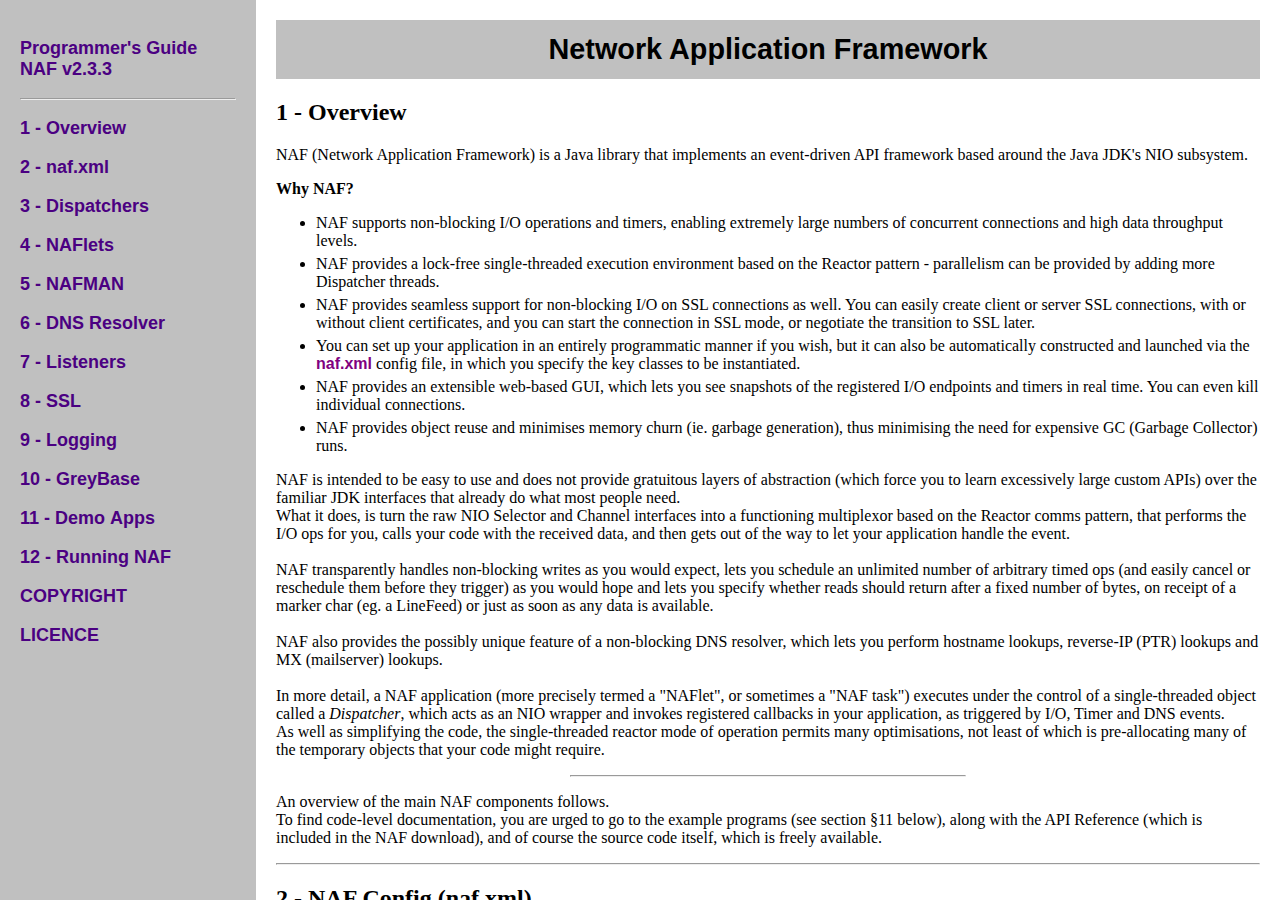
==== commit f299adfa: "NAF 2.3.3" ====
--- a/ossnaf/docs/guide/index.htm
+++ b/ossnaf/docs/guide/index.htm
@@ -10,7 +10,7 @@
 <div class="menu">
 <p>
 Programmer's Guide<br/>
-NAF v2.3.1
+NAF v2.3.3
 </p>
 <hr class="mline"/>
 <p>
@@ -566,9 +566,9 @@
 </p>
 <div>
 <span class="vt220">
-java -jar lib/greynaf-2.3.1.jar -c conf/naf.xml -cmd showconns?nohttp=y&nbsp;
+java -jar lib/greynaf-2.3.3.jar -c conf/naf.xml -cmd showconns?nohttp=y&nbsp;
 <br/><br/><br/>
-&nbsp;java -jar lib/greynaf-2.3.1.jar -remote hostname:13000 -cmd showconns?nohttp=y
+&nbsp;java -jar lib/greynaf-2.3.3.jar -remote hostname:13000 -cmd showconns?nohttp=y
 </span>
 </div>
 <p>
@@ -594,7 +594,7 @@
 </p>
 <div>
 <span class="vt220">
-java -jar lib/greynaf-2.3.1.jar -remote hostname:13000 -cmd appstop?d=dispname&amp;n=appname
+java -jar lib/greynaf-2.3.3.jar -remote hostname:13000 -cmd appstop?d=dispname&amp;n=appname
 </span>
 </div>
 <p>
@@ -1195,7 +1195,7 @@
 </p>
 <div>
 <span class="vt220">
-java -jar greynaf-2.3.1.jar -h
+java -jar greynaf-2.3.3.jar -h
 </span>
 </div>
 
@@ -1219,7 +1219,7 @@
 </p>
 <div>
 <span class="vt220">
-java -jar lib/greynaf-2.3.1.jar -c conf/batchresolver.xml -logger dnsbatch &lt; infile
+java -jar lib/greynaf-2.3.3.jar -c conf/batchresolver.xml -logger dnsbatch &lt; infile
 </span>
 </div>
 <p>
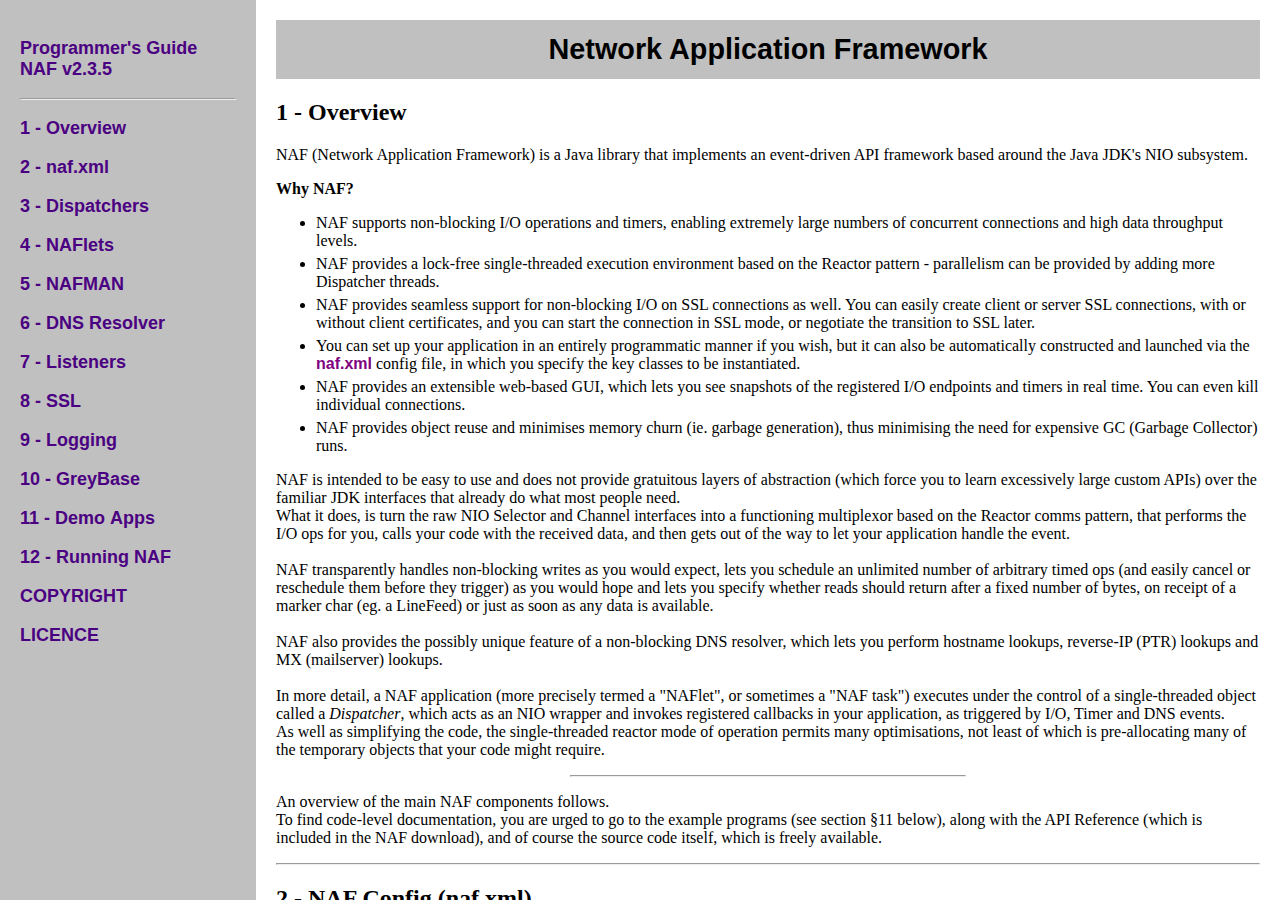
==== commit bb3281fb: "NAF 2.3.5" ====
--- a/ossnaf/docs/guide/index.htm
+++ b/ossnaf/docs/guide/index.htm
@@ -1,1246 +1,1246 @@
-<!DOCTYPE HTML PUBLIC "-//W3C//DTD HTML 4.01//EN" "http://www.w3.org/TR/html4/strict.dtd">
-<HTML>
-<HEAD>
-<TITLE>NAF - Programmer's Guide</TITLE>
-<meta http-equiv="Content-Type" content="text/html;charset=UTF-8"/>
-<link rel="stylesheet" type="text/css" href="naf.css"/>
-</HEAD>
-<BODY>
-
-<div class="menu">
-<p>
-Programmer's Guide<br/>
-NAF v2.3.3
-</p>
-<hr class="mline"/>
-<p>
-<a href="#overview">1&nbsp;-&nbsp;Overview</a>
-</p>
-<p>
-<a href="#nafcfg">2&nbsp;-&nbsp;naf.xml</a>
-</p>
-<p>
-<a href="#dispatcher">3&nbsp;-&nbsp;Dispatchers</a>
-</p>
-<p>
-<a href="#naflet">4&nbsp;-&nbsp;NAFlets</a>
-</p>
-<p>
-<a href="#nafman">5&nbsp;-&nbsp;NAFMAN</a>
-</p>
-<p>
-<a href="#dnsresolv">6&nbsp;-&nbsp;DNS&nbsp;Resolver</a>
-</p>
-<p>
-<a href="#listener">7&nbsp;-&nbsp;Listeners</a>
-</p>
-<p>
-<a href="#ssl">8&nbsp;-&nbsp;SSL</a>
-</p>
-<p>
-<a href="#logging">9&nbsp;-&nbsp;Logging</a>
-</p>
-<p>
-<a href="#greybase">10&nbsp;-&nbsp;GreyBase</a>
-</p>
-<p>
-<a href="#demo">11&nbsp;-&nbsp;Demo&nbsp;Apps</a>
-</p>
-<p>
-<a href="#launch">12&nbsp;-&nbsp;Running&nbsp;NAF</a>
-</p>
-<p>
-<a href="../../NOTICE.txt">COPYRIGHT</a>
-</p>
-<p>
-<a href="../../LICENCE.txt">LICENCE</a>
-</p>
-</div>
-
-<div class="page">
-<table class="chtitle" width="100%">
-<tr><td>
-<center>
-Network Application Framework
-</center>
-</td></tr>
-</table>
-
-<h2>
-<a name="overview">
-1 - Overview
-</a>
-</h2>
-
-<p>
-NAF (Network Application Framework) is a Java library that implements an event-driven API framework based around the Java JDK's NIO subsystem.
-</p>
-<b>Why NAF?</b>
-<ul><li>
-NAF supports non-blocking I/O operations and timers, enabling extremely large numbers of concurrent connections and high data throughput levels.
-</li><li>
-NAF provides a lock-free single-threaded execution environment based on the Reactor pattern - parallelism can be provided by adding more Dispatcher threads.
-</li><li>
-NAF provides seamless support for non-blocking I/O on SSL connections as well.
-You can easily create client or server SSL connections, with or without client certificates, and you can start the connection in SSL mode, or negotiate the transition to SSL later.
-</li><li>
-You can set up your application in an entirely programmatic manner if you wish, but it can also be automatically constructed and launched via the
-<span class="pathname">naf.xml</span>
-config file, in which you specify the key classes to be instantiated.
-</li><li>
-NAF provides an extensible web-based GUI, which lets you see snapshots of the registered I/O endpoints and timers in real time.
-You can even kill individual connections.
-</li><li>
-NAF provides object reuse and minimises memory churn (ie. garbage generation), thus minimising the need for expensive GC (Garbage Collector) runs.
-</li></ul>
-<p>
-NAF is intended to be easy to use and does not provide gratuitous layers of abstraction (which force you to learn excessively large custom APIs) over the familiar JDK interfaces that already do what most people need.
-<br/>
-What it does, is turn the raw NIO Selector and Channel interfaces into a functioning multiplexor based on the Reactor comms pattern, that performs the I/O ops for you, calls your code with the received data, and then gets out of the way to let your application handle the event.
-<br/> <br/>
-NAF transparently handles non-blocking writes as you would expect, lets you schedule an unlimited number of arbitrary timed ops (and easily cancel or reschedule them before they trigger) as you would hope and lets you specify whether reads should return after a fixed number of bytes, on receipt of a marker char (eg. a LineFeed) or just as soon as any data is available.
-<br/> <br/>
-NAF also provides the possibly unique feature of a non-blocking DNS resolver, which lets you perform hostname lookups, reverse-IP (PTR) lookups and MX (mailserver) lookups.
-<br/> <br/>
-In more detail, a NAF application (more precisely termed a "NAFlet", or sometimes a "NAF task") executes under the control of a single-threaded object called a <dfn>Dispatcher</dfn>, which acts as an NIO wrapper and invokes registered callbacks in your application, as triggered by I/O, Timer and DNS events.
-<br/>
-As well as simplifying the code, the single-threaded reactor mode of operation permits many optimisations, not least of which is pre-allocating many of the temporary objects that your code might require.
-</p>
-
-<hr width="40%"/>
-<p>
-An overview of the main NAF components follows.
-<br/>
-To find code-level documentation, you are urged to go to the example programs (see section &sect;11 below), along with the API Reference (which is included in the NAF download), and of course the source code itself, which is freely available.
-</p>
-
-<hr class="pline"/>
-<h2>
-<a name="nafcfg">
-2 - NAF Config (naf.xml)
-</a>
-</h2>
-
-<p>
-NAF applications are config-driven, and are specified in an XML-based configuration file which is generically referred to as the
-<span class="pathname">naf.xml</span>
-file, though it is not necessarily named that.
-<br/>
-This config file defines the application's Dispatchers and provides a mechanism for automatically wiring in and launching all your application code without you having to provide the <span class="compcode">main()</span> method (<em>and</em> without the use of custom annotations).
-<br/>
-The top-level structure of a naf.xml file is outlined below (and the binary NAF distribution also contains working naf.xml files for the
-<span class="softname">portfwd</span>
-sample program and the DNS batch-resolver app embedded in NAF).
-</p>
-
-<table class="cfgbox">
-<tr><td>
-<pre>
-&lt;naf&gt;
-    &lt;dirpaths&gt;
-        &lt;root&gt;.&lt;root&gt;
-        &lt;config&gt;%DIRTOP%/conf&lt;config&gt;
-        &lt;var&gt;%DIRTOP%/var&lt;var&gt;
-        &lt;logs&gt;%DIRVAR%/logs&lt;logs&gt;
-        &lt;tmp&gt;%DIRVAR%/tmp&lt;tmp&gt;
-    &lt;/dirpaths&gt;
-    &lt;baseport&gt;13000&lt;/baseport&gt;
-    &lt;dependjars&gt;app1.jar : app2.jar&lt;/dependjars&gt;
-    &lt;nafman&gt;
-        ...
-    &lt;/nafman&gt;
-    &lt;dnsresolver&gt;
-        ...
-    &lt;/dnsresolver&gt;
-    &lt;dispatchers&gt;
-        ...
-    &lt;/dispatchers&gt;
-&lt;/naf&gt;
-</pre>
-</td></tr>
-</table>
-
-<p>
-The naf.xml header config elements are as follows:
-</p>
-
-<p><span class="cfgtitle">dirpaths</span><br/>
-This section defines directory paths that a typical NAF application might use. The entire section is optional, since all the paths have default values that are as explicitly defined above.
-<br/>
-For each path, there is an associated system-property that is looked up if the config entry is absent, and the default value kicks in if the system property isn't defined either.
-<br/>
-Thereafter, the value of the path is used to substitute token strings to generate a concrete path.
-<br/> <br/>
-The use of some replacement tokens is illustrated above.
-These substitutions are automatically performed on all
-<span class="pathname">naf.xml</span>
-paths, and applications can also dynamically perform them on arbitrary strings by calling
-<span class="compcode">com.grey.naf.Config.getPath(String path, Class<?> clss)</span>
-(the <span class="compcode">clss</span> param is typically null).
-<br/> <br/>
-The matrix of configuration settings for these paths is specified in the table below:
-
-<table border="1" width="80%">
-<tr><th>
-	Config Element
-	</th><th>
-	System Property
-	</th><th>
-	Default Value
-	</th><th>
-	Replacement Token
-</th></tr>
-<tr align="center"><td>
-	root
-	</td><td>
-	greynaf.paths.root
-	</td><td>
-	<b>.</b><br/>(current directory)
-	</td><td>
-	%DIRTOP%
-</td></tr>
-<tr align="center"><td>
-	config
-	</td><td>
-	greynaf.paths.conf
-	</td><td>
-	./conf
-	</td><td>
-	%DIRCONF%
-</td></tr>
-<tr align="center"><td>
-	var
-	</td><td>
-	greynaf.paths.var
-	</td><td>
-	./var
-	</td><td>
-	%DIRVAR%
-</td></tr>
-<tr align="center"><td>
-	logs
-	</td><td>
-	grey.logger.dir
-	</td><td>
-	./var/logs
-	</td><td>
-	%DIRLOG%
-</td></tr>
-<tr align="center"><td>
-	tmp
-	</td><td>
-	grey.paths.tmp
-	</td><td>
-	./var/tmp
-	</td><td>
-	%DIRTMP%
-</td></tr>
-</table>
-
-<p>
-The paths are actually defined in terms of each other, so the full derivation is as shown in the naf.xml listing above, and the defaults in the above table are what would result if no config items or system properties are defined.
-<br/> <br/>
-If the <span class="cfgname">grey.paths.tmp</span> system property is set, then NAF's temp path will default to the global value specified by
-<span class="compcode">com.grey.base.config.SysProps.TMPDIR</span>, else it will diverge.
-It's up to the application which setting it wishes to abide by.
-<br/>
-If the 
-<span class="cfgname">grey.logger.dir</span> system property is not set, then NAF will set it to the resolved value of its
-<span class="cfgname">dirpaths/logs</span> config item, and this ought to propagate to the underlying
-<span class="softname">GreyLog</span> logger, so long as you loaded naf.xml before creating any loggers.
-</p>
-
-<p>
-<span class="cfgtitle">baseport</span><br/>
-This optional setting specifies the base port number above which NAF applications allocate the range of TCP ports they may use - whether purely internally or advertised externally.
-The actual number of reserved TCP ports depends on the NAF application, but it will be a contiguous block starting this base port.
-<br/>
-If this config item is absent, the setting is obtained from the
-<span class="cfgname">greynaf.baseport</span>
-system property, and if that is also absent, the ultimate default is 13000.
-</p>
-
-<p> <span class="cfgtitle">dependjars</span><br/>
-A colon-separated list of dependent JAR files to dynamically load.
-<br/>
-Some of the list items may be directory paths rather than a JAR pathname, and if so, then:<br/>
-- If directory spec ends in / (forward slash): NAF loads any .jar files found in that directory.<br/>
-- Else, the directory itself is placed on the live classpath.
-<br/> <br/>
-Note that the
-<span class="cfgname">greynaf.cp</span>
-system property can be used as an alternative to the
-<span class="cfgname">dependjars</span>
-config element.
-<br/>
-Their syntax and treatment is identical, but the system property is evaluated a fraction earlier during application startup.
-<br/>
-It is a matter of personal preference as to whether you would prefer to specify extra JARs in the naf.xml file or via system properties.
-</p>
-
-<hr class="pline"/>
-<h2>
-<a name="dispatcher">
-3 - Dispatchers
-</a>
-</h2>
-
-<p>
-Dispatchers are the event multiplexers at the heart of the NAF framework, and each dispatcher resides in its own thread.
-Multiple Dispatchers can exist within one JVM process, and they are completely independent of each other.
-<br/>
-Users can simply regard a Dispatchers as a single-threaded execution context within which their applications reside.
-Dispatchers monitor all events (eg. I/O) in which their applications have registered an interest, and they also provide built-in services such as DNS resolution, NAFMAN and logging.
-<br/> <br/>
-An illustrative
-<span class="cfgname">dispatchers</span>
-config block is shown below, and as can be seen, each individual
-<span class="cfgname">dispatcher</span>
-section consists of nothing more than one or more NAFlets, and a set of attributes controlling the dispatcher's own behaviour.
-<br/>
-The top-level config outlined in section &sect;2 above shows where this block fits into the overall naf.xml config file.
-</p>
-
-<table class="cfgbox">
-<tr><td>
-<pre>
-&lt;dispatchers&gt;
-    &lt;dispatcher name="dispatcher1"&gt;
-        &lt;naflets&gt;
-            &lt;naflet name="naflet1a" class="com.my.package.Task1a"&gt;
-                ...
-            &lt;/naflet&gt;
-            &lt;naflet name="naflet1b" class="com.my.package2.Task1b"&gt;
-                ...
-            &lt;/naflet&gt;
-        &lt;/naflets&gt;
-    &lt;/dispatcher&gt;
-
-    &lt;dispatcher name="dispatcher2"&gt;
-        &lt;naflets&gt;
-            &lt;naflet name="naflet2" class="com.my.package2.Task2"&gt;
-                &lt;configfile root="xpath"&gt;%DIRCONF%naflet2.xml&lt;/configfile&gt;
-            &lt;/naflet&gt;
-        &lt;/naflets&gt;
-    &lt;/dispatcher&gt;
-&lt;/dispatchers&gt;
-</pre>
-</td></tr>
-</table>
-
-<p>
-The config block above illustrates the Dispatcher
-<span class="cfgtitle">name</span>
-attribute, and a description of all the other Dispatcher attributes (specified in same manner) follows.
-<br/>
-The <span class="compcode">com.grey.naf.DispatcherDef</span> class is where these attributes are parsed, so refer to the source for the full details.
-</p>
-
-<ul>
-<li><span class="cfgtitle">dns</span>:
-Boolean attribute which specifies whether a DNS Resolver will be installed in this Dispatcher.
-Default is No.
-<br/>
-If any of the Dispatcher's installed NAFlets does use the DNS Resolver and this is set to No, then the application will simply crash, so this attribute can be seen as a way of declaring whether this Dispatcher contains any DNS users.
-</li>
-
-<li><span class="cfgtitle">enabled</span>:
-A boolean attribute which defaults to Yes, but can be set to No to disable a dispatcher (may sometimes be preferable to removing it from the naf.xml file for good).
-</li>
-
-<li><span class="cfgtitle">flush</span>:
-enabled is a time span, and indicates how often registered flushable objects should be flushed.<br/>
-The default is 0, meaning never.
-<br/>
-A "flushable" object is any object which implements the
-<span class="compcode">java.io.Flushable</span>
-interface and has been passed to the
-<span class="compcode">Dispatcher.flusher.register()</span>
-method in order to be periodically flushed, and it is typically a logger or similiar.
-<br/>
-The rationale behind this facility is that a buffered log file might not get flushed for an indefinite period if no further log messages were written to it, so this attribute guarantees a maximum interval before the last log message is visible in the log file.
-</li>
-
-<li><span class="cfgtitle">nafman</span>:
-Boolean attribute which specifies whether a NAFMAN agent will be activated in this Dispatcher.
-Default is Yes.
-<br/>
-Beware that turning NAFMAN off will (at the very least) often leave you with no graceful way of shutting down a NAF application.
-</li>
-
-<li><span class="cfgtitle">name</span>:
-A unique per-Dispatcher tag, which used to specify the name of the GreyLog logger this Dispatcher should create.
-<br/>
-The <span class="cfgname">greynaf.dispatchers.logname</span> system property overrides that latter function, and specifies a universal logger name for all Dispatchers.
-This may be more convenient when the number of Dispatchers is very large (eg. an <span class="softname">EchoBot</span> bulk test).
-</li>
-
-<li><span class="cfgtitle">survive_downstream</span>:
-Boolean attribute which specifies whether the primary Dispatcher (as the Dispatcher which hosts the primary NAFMAN agent is termed) should survive the death or termination of any secondary Dispatchers.
-<br/>
-Default is Yes.
-</li>
-
-<li><span class="cfgtitle">survive_handlers</span>:
-Boolean attribute which specifies whether the Dispatcher should survive errors in any of its registered I/O or Timer handlers.
-Default is Yes.
-<br/>
-Such an "error" is said to have occurred if any callback code throws an Exception back to the Dispatcher.
-</li>
-
-<li><span class="cfgtitle">zero_naflets</span>:
-Boolean attribute which specifies whether the Dispatcher should terminate when the count of active NAFlets drops to zero.
-Default is Yes.
-</li>
-</ul>
-
-<p>
-As explained in the Overview section (see EchoBot), Dispatchers can be either be specified in a naf.xml file, in which case the NAF launcher automatically creates and runs them, or they can be programmatically created and started.
-<br/>
-The latter are termed dynamic (or programmatically created) Dispatchers, as opposed to the configured ones created via naf.xml.
-The distinction is in their startup mode, and once launched, there is no difference in the resulting Dispatchers.
-<br/>
-Dispatchers are dynamically created by either of these static methods:<br/>
-&bull; <span class="compcode">com.grey.naf.Dispatcher.create(com.grey.naf.DispatcherDef, com.grey.naf.Config, com.grey.logging.Logger)</span>
-<br/>
-&bull; <span class="compcode">com.grey.naf.Dispatcher.create(com.grey.naf.DispatcherDef, int baseport, com.grey.logging.Logger)</span>
-<br/>
-Once they have been created and set up, you simply call their
-<span class="compcode">start()</span>
-method.
-</p>
-
-<hr class="pline"/>
-<h2>
-<a name="naflet">
-4 - NAFlets
-</a>
-</h2>
-
-<p>
-Each NAF dispatcher executes one or more application entities, known as
-<dfn>NAFlets</dfn>.
-If dispatchers can be thought of as representing a generic processing mechanism which NAF provides for you, then NAFlets embody specific functionality which you have to code.
-<br/>
-Naflets are independent processing tasks which are unaware of other Naflets executing within the same dispatcher, and can be freely moved between dispatchers, according to performance-tuning considerations.
-<br/> <br/>
-When we say that NAF is a single-threaded framework, what we really mean is that individual NAFlets execute in a single-threaded context (ie. the Dispatcher).
-However, real-world applications may comprise multiple NAFlets, which in turn may or may not be distributed over multiple Dispatchers (ie. multiple threads).
-The important point is that the Dispatchers are independent of one another, and co-exist without incurring anyn synchronisation overhead, it's ultimately up to the developer how closely coupled their own bespoke NAFlets are, and whether they require synchronisation across multiple threads.
-</p>
-
-<p>
-The NAFlet config block is illustrated in the Dispatchers section above, and there are 3 top-level attributes.
-</p>
-
-<ul>
-<li><span class="cfgtitle">class</span>:
-This defines the NAFlet's type, and is used by the Dispatcher to instantiate it.
-<br/>
-All NAFlets are required to be a subclass of <span class="compcode">com.grey.naf.Naflet</span>, so see its source code for further requirements in terms of constructor signature and abstract/override methods.
-</li>
-
-<li><span class="cfgtitle">enabled</span>:
-A boolean attribute which defaults to Yes, but can be set to No to disable a dispatcher (may sometimes be preferable to removing it from the naf.xml file for good).
-</li>
-
-<li><span class="cfgtitle">name</span>:
-An arbitrary tag, which merely serves to label log messages.
-</li>
-</ul>
-
-<p>
-The inner elements of a
-<span class="cfgname">naflet</span>
-block are application-specific and are parsed by the bespoke NAFlet code, but there is one generic setting which is understood and actioned by the NAF core:
-</p>
-<ul>
-<li><span class="cfgtitle">configfile</span>:
-This specifies an external config file from which this Naflet will read its settings, and the optional
-<span class="cfgtitle">root</span>
-attribute specifies the relevant section within that config file, in XPath notation.
-<br/>
-If the
-<span class="cfgname">configfile</span>
-element is present, then any other elements are ignored, as the configuration is redirected to the indicated external location.
-</li>
-</ul>
-
-There are two ways a NAFlet can be loaded into a NAF process:
-<ul><li>
-One way is to define it in a naf.xml config file as described above, and that will take care of automatically instantiating and run them when NAF starts up.
-</li><li>
-The other way, is to programmatically create the NAFlet object, and then pass it to a running Dispatcher by calling its
-<span class="compcode">loadNaflet(com.grey.naf.Naflet, com.grey.naf.Dispatcher)</span>
-method.
-</li></ul>
-<p>
-The Dispatcher will call the NAFlet's
-<span class="compcode">start()</span>
-method from within its own thread (so it must not have been called already) and the NAFlet would then be live.
-This method can be used to load new NAFlets whether the Dispatcher was originally launched from a naf.xml file or programmatically.
-<br/>
-The Dispatcher argument indicates which Dispatcher the calling code is associated with, and would be set to Null if it's not running within a Dispatcher.
-If you are calling loadNaflet() on a Dispatcher which you have just created programmatically but not yet started, then you should pass in <span class="compcode">null</span> as the Dispatcher reference, and it will load the NAFlet once it starts up.
-<br/> <br/>
-There is also an
-<span class="compcode">unloadNaflet(String naflet_name, com.grey.naf.Dispatcher)</span>
-method, which tells the Dispatcher to stop the NAFlet of that name, if it's running.
-</p>
-
-<hr class="pline"/>
-<h2>
-<a name="nafman">
-5 - NAFMAN
-</a>
-</h2>
-
-<p>
-NAFMAN is the NAF management agent. It is web-enabled, and enables you to issue commands to a running NAF application from your browser or the command line.
-<br/>
-A NAFMAN agent is embedded in every dispatcher by default, and the first NAFMAN-enabled Dispatcher becomes the Primary NAFMAN agent, all the others (if any) becoming its Secondaries.
-<br/> <br/>
-The
-<span class="cfgname">nafman</span>
-config block is typically absent from the
-<span class="pathname">naf.xml</span>
-config file,
-but that does not mean NAFMAN is disabled, merely that it's operating with its default settings.
-NAFMAN can only be disabled on a per-Dispatcher basis, via the Dispatcher's
-<span class="cfgname">nafman</span>
-attribute.
-<br/>
-The structure of the config block is illustrated below, but you should rarely need to modify it as they are more a case of low-level tuning than anything else.
-<br/>
-See the
-<span class="compcode">com.grey.naf.nafman.Server</span>
-source code for all the options - plus the usual Listener attributes.
-</p>
-<table class="cfgbox">
-<tr><td>
-<pre>
-&lt;nafman&gt;
-    &lt;listener&gt;
-        &lt;server&gt;
-            ... see NAFMAN source ...
-        &lt;/server&gt;
-    &lt;/listener&gt;
-&lt;/nafman&gt;
-</pre>
-</td></tr>
-</table>
-<p>
-The most likely option you would want to change is the TCP port on which the NAFMAN server listens, which by default is the same as the
-<span class="cfgname">baseport</span> (see &sect;2 above), ie. 13000.
-<br/>
-However, if you do want to change this port, it should be done via the
-<span class="cfgname">baseport</span>
-config setting, NOT the Listener's
-<span class="cfgname">port</span>
-attribute.
-That way, NAF continues to reserve a contiguous block of ports that is specified in one place.
-<br/> <br/>
-The upshot of the above is that (notwithstanding any changes to the
-<span class="cfgname">baseport</span>)
-if you point your browser at port 13000, you will see the NAFMAN home page, where you can issue various NAFMAN commands and navigate to other screens.
-<br/>
-NAF contains a built-in NAFMAN home page called the
-<span class="softname">NAF Dashboard</span>,
-but this can be overridden by NAF-based applications (eg.
-<span class="softname">Mailismus</span>
-installs its own bespoke home page).
-<br/> <br/>
-NAFMAN's capabilities are best understood by viewing it on your browser, but the available control points include stopping NAF as a whole, or stopping individual Dispatchers or NAFlets, as well as monitoring the state of all the Dispatchers (you can view all current I/O channels/connections and timers - and even kill TCP connections).
-<br/>
-Assorted other NAF and application commands are also available, as well as the ability to inspect NAFMAN's own internal state, eg. which components have registered to handle which commands.
-<br/>
-Since NAFMAN command handlers are dynamically registered, the exact set of commands available will depend on your Dispatcher config and active NAFlets.
-
-<br/> <br/>
-NAFMAN commands can also issued from the command line, by entering the Path and Query-String part of the URL (ie. the URL mimnus the host-port part) as the argument to the NAF Launcher's
-<span class="cfgvalue">-cmd</span>
-option
-<br/>
-For example, the following command-line invocations list all the available NAFMAN commands.
-The second form illustrates how to connect to an arbitrary instance of NAFMAN, rather than the one associated with a particular naf.xml file.
-</p>
-<div>
-<span class="vt220">
-java -jar lib/greynaf-2.3.3.jar -c conf/naf.xml -cmd showconns?nohttp=y&nbsp;
-<br/><br/><br/>
-&nbsp;java -jar lib/greynaf-2.3.3.jar -remote hostname:13000 -cmd showconns?nohttp=y
-</span>
-</div>
-<p>
-As a web-based agent, NAFMAN returns a standard HTTP response even when invoked from the command line (in fact internally, this issues a HTTP request and forwards the response) and the body of the response is in general an XML document (although even that depends on the particular handler for that command).
-<br/>
-Some of the more common NAFMAN options are:
-</p>
-<ul>
-<li><span class="cfgname">d</span>: Dispatcher name - 
-This targets the command at a particular Dispatcher.
-Some commands are applicable to all Dispatchers, unless thus filtered.
-</li><li><span class="cfgname">n</span>: NAFlet name - 
-This targets the command at a particular NAFlet.
-</li><li><span class="cfgname">st</span>: Stylesheet name (this is a hard-coded auto-registered name)
-</li><li><span class="cfgname">nohttp</span>: Omit header from HTTP response<br/>
-This might be useful in command-line mode, if you want to pipe the XML response into your own XSL stylesheet.
-</li>
-</ul>
-<p>
-Putting it all together, the following command-line invocation can be used to terminate a named NAFlet within a named Dispatcher.
-<br/>
-(NB: On a Unix platform, you will need to escape the ampersand using the usual Shell syntax)
-</p>
-<div>
-<span class="vt220">
-java -jar lib/greynaf-2.3.3.jar -remote hostname:13000 -cmd appstop?d=dispname&amp;n=appname
-</span>
-</div>
-<p>
-See section &sect;12 below for more general info on command-line usage.
-</p>
-
-<hr class="pline"/>
-<h2>
-<a name="dnsresolv">
-6 - DNS Resolver
-</a>
-</h2>
-
-<p>
-The DNS Resolver offers a simple non-blocking API to NAF components, and supports A (hostname), MX (email domain) and PTR (reverse lookup on IP addresses) lookups.
-<br/>
-It issues DNS queries to the nominated DNS servers,and calls back to your application code with the answers.
-The resolver caches the results so that future lookups on the same domain can be satisfied internally within NAF, without recourse to any more external queries.
-It also caches negative answers (ie. domain name not found).
-
-<br/> <br/>
-NAF offers two alternative implementations of the DNS Resolver, namely the Embedded Resolver and the Distributed Resolver.
-</p>
-<ul>
-<li>
-The Embedded resolver effectively represents an independent resolver within each Dispatcher, each with its own results cache.
-<br/>
-DNS users within a Dispatcher enjoy direct lock-free I/O-free access to its DNS cache.
-</li><li>
-The Distributed resolver is implemented as master and secondary parts, where the master component resides in one DNS-enabled Dispatcher, and all other DNS-enabled Dispatchers take on the secondary role.
-<br/>
-What this means is that only one DNS cache exists and it is owned by the master resolver (which is essentially identical to the Embedded Resolver). The secondary resolvers incur a slight processing overhead in accessing it.
-<br/>
-For performance reasons therefore, if one of the Dispatchers is expected to be a heavier DNS user than the others, we recommend it takes on the master role, as it will have faster access to the DNS cache.
-<br/>
-The master and secondary roles in the distributed resolver are sometimes referred to as server and client, but they are all "clients" to the core resolver service.
-</li>
-</ul>
-<p>
-So the trade-off between the EmbeddedResolver and the distributed clients is one of speed versus memory consumption, though the secondary distributed resolvers are still likely to be more than fast enough for most uses, and we recommend the distributed resolver if the DNS cache is expected to grow to a significant size.
-<br/> <br/>
-Note that the difference between the embedded and distributed resolvers, as well as the division of responsibility between the roles of the distributed resolver is internal to the DNS resolver, and user code within each Dispatcher accesses the resolver via a single API, represented by the
-<span class="compcode">com.grey.naf.dns.Resolver</span>
-class (see the
-<span class="compcode">Dispatcher.dnsresolv</span>
-field) and its
-<span class="compcode">Resolver.Client</span>
-callback interface.
-User code is unaware what underlying type of DNS resolver it is calling, and it has no effect on the final answer.
-
-<br/> <br/>
-Each dispatcher may contain its own asynchronous (non-blocking) DNS resolver
-(see their
-<span class="cfgname">dns</span>
-attribute), but they're all controlled by one
-<span class="cfgname">dnsresolver</span>
-config block at the top level of the naf.xml file.
-<br/>
-This config block consists entirely of optional parameters, and may be absent from the config file if you don't want to modify its defaults, but its absence simply means that those defaults will be in effect, not that DNS lookup is disabled.
-A resolver will still be created in all dispatchers that have their
-<span class="cfgname">dns</span>
-attribute set to Yes.
-<br/> <br/>
-Selected DNS config attributes are shown below.<br/>
-See the source of the <span class="compcode">com.grey.naf.dns.ResolverService</span> class for the full list
-</p>
-
-<table class="cfgbox">
-<tr><td>
-<pre>
-&lt;dnsresolver class="com.grey.naf.dns.distributedresolver.Client" master="name" alwaystcp="N"&gt;
-    &lt;servers&gt;192.168.1.1 | 192.168.1.2&lt;/servers&gt;
-    &lt;query_mx fallback_a="N" maxrr="5"&gt;
-    &lt;cache negttl="1h" exitdump="N"&gt;
-&lt;/dnsresolver&gt;
-</pre>
-</td></tr>
-</table>
-
-<ul>
-<li><span class="cfgtitle">class</span>:
-NAF contains two alternative DNS resolvers.
-<br/>
-The default is
-<span class="compcode">com.grey.naf.dns.embedded.EmbeddedResolver</span>,
-for the embedded resolver, while the example above shows the class to use for the distributed resolver.
-<br/>
-As explained above, these are plug-in alternatives which represent architectural choices, but are transparent to your code.
-</li>
-
-<li><span class="cfgtitle">master</span>:
-This optional attribute only applies to the distributed resolver, and specifies the name of the Dispatcher which will take on the master role.
-<br/>
-If absent, the first DNS-enabled Dispatcher in the naf.xml config file becomes the master resolver.
-</li>
-
-<li><span class="cfgtitle">servers</span>:
-This is the DNS parameter you're most likely to alter, and it specifies one or more local DNS servers (as hostnames or dotted IPs) which offer full recursive resolution.
-<br/>
-If absent, NAF will automatically obtain the DNS servers configured into the underlying OS (see
-<span class="pathname">/etc/resolv.conf</span>
-on Unix, or TCP Properties on Windows), and in the unlikely event that turns up blank, it will use localhost (127.0.0.1).
-<br/>
-If NAF has multiple DNS servers available to it, it will round-robin DNS requests between them, which is desirable at times of high loading.
-</li>
-
-<li><span class="cfgtitle">alwaystcp</span>:
-Use TCP mode exclusively, rather than merely falling back to it when we received a truncated DNS reply.
-<br/>
-Default is No.
-</li>
-
-<li><span class="cfgtitle">fallback_a</span>:
-This enables what is known as the "Implicit MX" rule, whereby if an email domain has no MX RRs, we fall back to requesting the corresponding A RR.
-<br/>
-The Implicit MX rule has been mandated by the SMTP standards ever since RFC 821 was first published in 1982, but the NAF resolver defaults this setting to No on the grounds that it's very unlikely a valid email domain of today would rely on it.
-To formally conform to the standard, you need to intervene and set this to Yes.
-</li>
-
-<li><span class="cfgtitle">maxrr</span>:
-All email domains specify one or more MX relays that serve them, and NAF caches the corresponding DNS RRs (Resource Records).
-<br/>
-This lets you limit how many of RRs to cache per MX domain.
-<br/>
-The defaults is 5. Set to zero for no limit.
-</li>
-
-<li><span class="cfgtitle">negttl</span>:
-NAF caches negative (RR doesn't exist) responses as well as positive, and this specifies the TTL (Time To Live) to apply to negative cache entries.<br/>
-Default is 1h (1 hour).
-</li>
-
-<li><span class="cfgtitle">exitdump</span>:
-Boolean attribute which default to No.
-<br/>
-If Yes, then the DNS Resolver will dump its cache (somewhere under the
-<span class="pathname">var</span>
-directory - see
-<span class="cfgname">dirpaths</span>
-settings above) on exit.
-</li>
-</ul>
-
-<hr class="pline"/>
-<h2>
-<a name="listener">
-7 - Listeners
-</a>
-</h2>
-
-<p>
-The Listener is a generic NAF component that crops up in many scenarios.
-It is a functional building block that allows you to listen on a specified TCP port and serve incoming connections with a specified server class.
-<br/>
-It can be created either programmatically or by a naf.xml config file.
-While the programmatic mode allows you to create concurrent or iterative servers, the config mode only supports concurrent.
-<br/> <br/>
-The Listener config block can be specified in arbitrary locations within the NAFlet config, and takes the form shown below:
-</p>
-
-<table class="cfgbox">
-<tr><td>
-<pre>
-&lt;listener name="webserver" port="80" interface="127.0.0.1"
-          maxservers="1000" backlog="100"&gt;
-    &lt;ssl ... /&gt;
-    &lt;server class="com.grey.http.Server"&gt;
-        ...
-    &lt;/server&gt;
-&lt;/listener&gt;
-</pre>
-</td></tr>
-</table>
-
-<p>
-The Listener's attributes are as follows:
-</p>
-
-<ul>
-<li><span class="cfgtitle">name</span>:
-An arbitrary tag, which mainly serves to label log messages, but also supports the
-<span class="compcode">getByName(String name)</span>
-static Listener method.
-<br/>
-This is an optional attribute which must be unique if specified.
-If omitted, a unique tag will be auto-generated.
-</li>
-
-<li><span class="cfgtitle">port</span>:
-The TCP port to listen on.
-<br/>
-The controlling application can programmatically set an appropriate default value, in which case this becomes optional.
-</li>
-
-<li><span class="cfgtitle">interface</span>:
-The interface to listen on, specified as either a hostname or a dotted IP address.
-<br/>
-Defaults to all IP interfaces.
-</li>
-
-<li><span class="cfgtitle">maxservers</span>:
-This sets an upper limit on the number of concurrent server connections.
-If this is reached, subsequent connections will be refused.
-<br/>
-The default is no limit.
-</li>
-
-<li><span class="cfgtitle">backlog</span>:
-This is a socket-level OS parameter, which controls how many pending connections the underlying OS will accept and hold in a pending queue, if they arrive faster than they can be passed up to the NAF application.
-<br/>
-The default is 1000.
-</li>
-
-<li><span class="cfgtitle">ssl</span>:
-This is an optional config block which adds SSL functionality. See &sect;8 below.
-</li>
-</ul>
-
-<p>
-The contents of the
-<span class="cfgname">server</span>
-config block depend on the particular server, but it's top-level attributes are as follows:
-</p>
-
-<ul>
-<li><span class="cfgtitle">class</span>:
-This specifies the class to instantiate as a server, and pass incoming connections on to.
-<br/>
-It is required to be a subclass of
-<span class="compcode">com.grey.naf.reactor.ConcurrentListener.Server</span>,
-so see its source code for further requirements in terms of constructor signature and abstract/override methods.
-<br/>
-Like the Listener's
-<span class="cfgtitle">port</span>
-this class may be omitted if the controlling application programmatically sets a default.
-</ul>
-
-<p>
-Note that the Listener does not instantiate a Server for every incoming connection, as it stores server objects on an ObjectWell
-(see <span class="compcode">com.grey.base.utils.ObjectWell</span> for reuse, and will soon reach a steady state where it always has spare servers in reserve.
-The
-<span class="softname">portfwd</span>
-example app is a good example of how this works, including the use of the prototype factory.
-<br/> <br/>
-There is one further variation to consider:
-<br/>
-Listener config blocks may exist as a sequence, and you may want Listeners on different interfaces or even ports to share the same Server config.
-<br/>
-This can be achieved by the use of an extra Listener attribute called
-<span class="cfgname">configlink</span>, which points at the config block of another named listener, as illustrated below.
-</p>
-
-<table class="cfgbox">
-<tr><td>
-<pre>
-&lt;listeners&gt;
-    &lt;listener name="webserver" port="80" interface="127.0.0.1"
-              iterative="N" backlog="100"&gt;
-        &lt;server class="com.grey.http.Server"&gt;
-            ...
-        &lt;/server&gt;
-    &lt;/listener&gt;
-    &lt;listener name="webserver_alt" port="8080" interface="127.0.0.1"
-              configlink="webserver"/&gt;
-&lt;/listeners&gt;
-</pre>
-</td></tr>
-</table>
-
-<p>
-The above XML block configures Listener
-<span class="cfgname">webserver_alt</span>
-on port 8080 to use the same server config as the first Listener on port 80.
-</p>
-
-<hr class="pline"/>
-<h2>
-<a name="ssl">
-8 - SSL
-</a>
-</h2>
-
-<p>
-NAF provides full fledged support for SSL connections in non-blocking mode. This includes client and server mode, client certificates, and the ability to switch to SSL after starting a connection (having exchanged unencrypted data).
-<br/> <br/>
-The
-<span class="compcode">com.grey.naf.reactor.SSLConnection</span>
-and
-<span class="compcode">com.grey.naf.SSLConfig</span>
-classes provide the core of the SSL functionality with the latter providing the means to configure the SSL settings. This can be done programatically via the <span class="compcode">SSLConfig.Def</span> class, or via an XML config block which gets parsed into an SSLConfig.def instance - see <span class="compcode">SSLConfig.create()</span>.
-<br/> <br/>
-A NAF class which engages in a connection is always a subclass of
-<span class="compcode">com.grey.naf.reactor.ChannelMonitor</span>
-and it tells ChannelMomitor whether it requires an SSL connection by means of the abstract
-<span class="compcode">ChannelMonitor.getSSLConfig()</span> method.
-<br/>
-If you override this method to return a non-null value, then ChannelMonitor will act accordingly and make an SSL connection when you call the
-<span class="compcode">ChannelMonitor.connect()</span> method.
-<br/>
-NAF servers inherit their SSL settings from NAF's built-in Listener, and it's SSL capabilities are also controlled by the same <span class="compcode">SSLConfig</span> class.
-<br/> <br/>
-The available settings are probably best described by going through the XML config node. It need not necessarily be called "ssl", as it is the attributes that are read by SSLConfig.
-</p>
-
-<table class="cfgbox">
-<tr><td>
-<pre>
-&lt;ssl cert="my-cert-id" kspath="keystore-path" certpass="mypass"
-    peercert="peer-cert-name" tspath="truststore-path"
-    latent="N" mandatory="N"
-    clientauth="1"/&gt;
-</pre>
-</td></tr>
-</table>
-
-<ul>
-<li><span class="cfgtitle">cert</span><br/>
-This indicates that we're going to supply a certificate. The server end of an SSL connection always has to do so, but a client may optionally do so.
-<br/>
-NAF's certificate handling is based on the
-<span class="softname">keytool</span>
-utility that comes as part of the Java JDK, and the value of the
-<span class="cfgname">cert</span>
-attribute is an alias into what keytool calls a <i>key-store</i>, namely a file containing certificates and private keys which are identified by aliases - such as the one specified by this attribute.
-</li>
-
-<li><span class="cfgtitle">kspath</span><br/>
-If a
-<span class="cfgname">cert</span>
-attribute was specified, then
-<span class="cfgname">kspath</span>
-must be as well, and it is the pathname of the aforementioned keystore file.
-<br/>
-If prefixed with
-<span class="cfgvalue">cp:</span>
-the pathname will be interpreted as a classpath.
-</li>
-
-<li><span class="cfgtitle">certpass</span><br/>
-This attribute also goes with
-<span class="cfgname">cert</span>
-and
-<span class="cfgname">kspath</span>
-and it is the password required to unlock the certificate within the keystore.
-<br/>
-NB: Depending how the keystore was constructed, you might need an additional password to unlock it, and that is specified by the
-<span class="cfgname">kspass</span>
-attribute (not shown).
-</li>
-
-<li><span class="cfgtitle">peercert</span><br/>
-Whereas the
-<span class="cfgname">cert</span>
-attribute is used to identify the certificate supplied by this end of the connection, the
-<span class="cfgname">peercert</span>
-attribute is used to authenticate the other end, and specifies a certificate name to expect.
-<br/>
-The specified name is matched against the peer certificate's
-<span class="softname">subjectAlternativeName</span> DNS-name
-attribute if present, else against its
-<span class="softname">Common-Name</span>
-attribute.
-<br/>
-Note that the
-<span class="cfgname">peercert</span>
-attribute tells the <span class="compcode">SSLConnection</span> class to automatically authenticate the peer certificate, and the SSL connection will never get returned to your application if it fails.
-If you wish to do alternative forms of authentication, you can always omit the
-<span class="cfgname">peercert</span>
-setting from your
-<span class="compcode">SSLConfig</span> class, and then do the authentication within your own code after the SSL connection has been established, by requesting the peer certificate using the
-<span class="compcode">ChannelMonitor.getPeerCertificate()</span> method.
-</li>
-
-<li><span class="cfgtitle">tspath</span><br/>
-This specifies the pathname of a <i>trust-store</i> file, which controls the authentication of peer certificates.
-<br/>
-If all the peer certificates (ie. certificates supplied by the other end of the TCP/IP connection, be it a server or a client) you will encounter are signed by a recognised CA (certificate authority), then you have no need of a trust-store, but ad-hoc certificates (ie. self-signed, or signed by an unknown private CA) need to be added to the trust store before they can be accepted.
-<br/>
-Ad-hoc certificates which are not present in the trust-store will be automatically rejected by Java's internal SSL libraries.
-<br/>
-Like the above-mentioned key-store, the trust-store is also maintained using Java's
-<span class="softname">keytool</span>
-utility.
-<br/>
-If prefixed with
-<span class="cfgvalue">cp:</span>
-the trust-store pathname will be interpreted as a classpath.
-</li>
-
-<li><span class="cfgtitle">clientauth</span><br/>
-This is only applicable in server mode, and can be set to 0, 1 or 2, meaning respectively that client certificates will be discarded, accepted or are compulsorily required.
-<br/>
-If set to 2 and the client does not supply a certificate, then the SSL handshake will be failed by Java's internal SSL libraries, before it even hits NAF or your application code.
-<br/>
-Setting it to 1 merely tells Java to pass the client certificate up to NAF, and does not prejudge whether or not it subsequently gets authenticated by NAF (based on the
-<span class="cfgname">peercert</span>
-setting) or your application.
-<br/>
-This setting defaults to 1.
-</li>
-
-<li><span class="cfgtitle">latent</span><br/>
-This setting is what enables NAF to establish a non-SSL connection, and then switch to SSL mode afterwards on demand - by calling the
-<span class="compcode">ChannelMonitor.startSSL()</span>
-method from your application.
-<br/>
-It is false by default, but if set to true, then a NAF listener will spawn non-SSL servers, and
-<span class="compcode">ChannelMonitor.connect()</span>
-will create a non-SSL connection.
-Of course, the difference between this and a connection which doesn't even have an
-<span class="compcode">SSLConfig</span>
-instance attached to it, is that we can call <span class="compcode">ChannelMonitor.startSSL()</span> to switch to SSL mode, while the latter cannot.
-</li>
-
-<li><span class="cfgtitle">mandatory</span><br/>
-This attribute is only relevant if
-<span class="cfgname">latent</span>
-is false, but NAF does not act on it, and it's interpretation is left up to the application.
-<br/>
-It typically controls whether the application requires the connection to switch to SSL mode at some stage, or if it's content for it to remain unencrypted over its entire lifetime.
-<br/>
-It is False by default.
-</li>
-</ul>
-
-<p>
-See the source code for more details, and the
-<span class="compcode">SSLConnectionTest</span>
-unit test provides an example of how to create SSL clients and servers based on the above settings.
-</p>
-
-<hr class="pline"/>
-<h2>
-<a name="logging">
-9 - Logging
-</a>
-</h2>
-
-<p>
-NAF logging is based on the
-<span class="softname">GreyLog</span>
-logging framework, which is included in the NAF downloads (both source and binary).
-<br/>
-See the GreyLog
-<a href="greylog.htm">Guide</a>
-for how to use it.
-<br/> <br/>
-Each Dispatcher has its own logger, which is made available to its call-out code via the public
-<span class="compcode">Dispatcher.logger</span> field.
-<br/>
-As a developer of NAF applications, your main concern is to provide GreyLog's
-<span class="pathname">logging.xml</span>
-runtime config file, and NAF will do the rest.
-
-<hr class="pline"/>
-<h2>
-<a name="greybase">
-10 - GreyBase
-</a>
-</h2>
-
-<p>
-<span class="softname">GreyBase</span>
-is a term that crops up frequently in the
-<span class="softname">NAF</span>
-code and comments.
-It is a sub-project within NAF and constitutes one of the JAR files in the NAF distribution.
-<br/>
-Broadly speaking however, NAF is considered to consist of all these JARs (including the logging ones - see &sect;9), not just the one that happens to be called greynaf.jar, so GreyBase is simply a physical subdivision within NAF.
-<br/> <br/>
-The dividing line between the GreyBase and NAF sub-projects is that NAF is the framework library and can only be used by NAF applications (indeed, using it is what defines a NAF application). GreyBase on the other hand is a utility API, which contains classes that are not intrinsically tied to NAF and can be used by any application in any context.
-<br/> <br/>
-Notwithstanding that, GreyBase has evolved to serve the needs of NAF applications and will remain focussed on NAF's particular concerns and optimisations,
-such as object reuse (see <span class="compcode">ObjectWell</span>),
-interpreting byte streams as 8-bit text (a valid assumption for most Internet protocols, including HTTP, FTP &amp; SMTP headers - see <span class="compcode">ByteChars</span>)
-and avoiding incidental garbage generation (see <span class="compcode">HashedList</span> and friends).
-<br/> <br/>
-GreyBase includes the following:<br/>
-&bull; SASL: Server and client mode support for Plain, CRAM-MD5 and External<br/>
-&bull; Base64 and Hex encoding and decoding<br/>
-&bull; Some basic utilities for symmetric and assymetric encryption<br/>
-&bull; Hashed maps that support primitives Ints as key or data, without autoboxing to the Integer class<br/>
-&bull; Utilities for parsing XML config files
-</p>
-
-<hr class="pline"/>
-<h2>
-<a name="demo">
-11 - Demo Apps
-</a>
-</h2>
-
-<p>
-In addition to the source code and Javadoc-generated
-<a href="../apidocs/index.html">API Reference</a>,
-NAF also provides 3 sample apps (both in pre-built form in the binary download and in source form in the published NAF source tree) that demonstrate its main modes of operation.
-<br/>
-They also demonstrate how little Java code you need to write, to build relatively complex NAF apps.
-</p>
-
-<ul>
-<li><span class="softname">Port Forwarder (portfwd)</span>:
-This is based on the naf.xml config file (see below).
-<br/>
-This app also demonstrates the use of NAF timers, configured Listeners and how to implement a NAFlet and create custom NAFMAN commands, but in addition to its primary pedagogic purpose, it is a fully functioning port forwarder, which accepts TCP connections on behalf of backend services and then distributes them to one or more waiting servers.
-<br/> <br/>
-</li>
-
-<li><span class="softname">Echo Bot</span>:
-This demonstrates the alternative means of launching Dispatchers, as it programmatically creates and starts multiple Dispatchers.
-<br/>
-The EchoBot contains full working examples of how to listen for or initiate TCP connections (with a programmatically created Listener), how to send and receive TCP data once connected, and how to send and receive UDP packets.
-<br/> <br/>
-</li>
-
-<li><span class="softname">DNS Batch Resolver</span>:
-Our third sample app is actually embedded within the NAF code, but is not really part of the library.
-It is a standalone NAFlet launched via a provided naf.xml config file
-- see the <span class="compcode">com.grey.naf.dns.batchresolver</span> package.
-<br/>
-This app serves to illustrate NAF's DNS API, and is a fully functioning application which can resolve large numbers of hostnames, IP addresses or MX domains in batch mode. It might be useful for validating large sets of domains.
-</li>
-</ul>
-
-<hr class="pline"/>
-<h2>
-<a name="launch">
-12 - Running NAF
-</a>
-</h2>
-
-<p>
-When NAF starts up, it loads system properties from a
-<dfn>grey.properties</dfn>
-file which it looks for it on the following search path:
-<br/>
-&bull; If the
-<span class="cfgname">grey.properties</span> system property
-is set, then it specifies the pathname.
-<br/>
-&bull; <span class="pathname">./grey.properties</span> (ie. look in current directory)
-<br/>
-&bull; <span class="pathname">$HOME/grey.properties</span>
-<br/>
-If no <dfn>grey.properties</dfn> file is found or the
-<span class="cfgname">grey.properties</span> system property
-is set to
-<span class="cfgvalue">"-"</span>, then it is simply not loaded. 
-<br/>
-The file itself is a standard Java properties file, consisting of
-<span class="compcode">name=value</span>
-lines.
-
-<br/> <br/>
-See the source code of the
-<span class="compcode">com.grey.naf.Launcher</span>
-class, for more detail on the startup processing and options.
-
-<br/> <br/>
-The
-<span class="softname">portfwd</span>
-demo app provides an example of how an application that is based on a <dfn>naf.xml</dfn> config file might pass its
-<span class="compcode">main()</span> method directly onto NAF.
-<br/>
-It's
-<span class="compcode">com.grey.portfwd.Task.main()</span>
-method does no more than load its own bespoke NAFMAN command, and while this demo app is running, its NAFMAN commands can be accessed either by pointing your browser at the NAFMAN home page (see section &sect;5 above), where the commands are auto-published, or via the command-line as follows:
-</p>
-<div>
-<span class="vt220">
-java -jar portfwd-1.0.0.jar -cmd showconns
-</span>
-</div>
-
-<p>
-The
-<span class="softname">EchoBot</span>
-demo app illustrates the behaviour of an application that doesn't use a naf.xml file, but it still leverages NAF's command-line parsing facilities.
-<br/>
-As you can see,
-<span class="compcode">com.grey.echobot.App</span>
-subclasses NAF's
-<span class="compcode">com.grey.naf.Launcher</span>
-class, and contains the EchoBot's
-<span class="compcode">main()</span>
-which instantiates the Launcher subclass and then passes control to it.
-<br/>
-The EchoBot's App class defines a subclass of
-<span class="compcode">com.grey.base.utils.CommandParser.OptionsHandler</span>
-to define its own command-line options (on top of those understood by NAF), which it loads in its constructor.
-<br/>
-Because the App class overrides the Launcher's
-<span class="compcode">appExec()</span>
-method, NAF passes control back to it after parsing the command-line, and the EchoBot takes over from there.
-
-<br/> <br/>
-Run NAF directly with the -h option to see its built-in options.
-</p>
-<div>
-<span class="vt220">
-java -jar greynaf-2.3.3.jar -h
-</span>
-</div>
-
-<p>
-<br/>
-NAF would normally be loaded by your own application rather than executed directly, not least of the reasons being that the application-specific classpath you require will be set in your application's JAR (or enclosing framework), rather than NAF.
-<br/>
-As noted in section &sect;2 above though, you could specify all the JARs your application requires in the
-<span class="cfgname">dependjars</span>
-config item or the
-<span class="cfgname">greynaf.cp</span>
-system property, and if so, you could launch your application by directly executing
-<span class="pathname">greynaf.jar</span>
-
-<br/> <br/>
-One case where you would execute NAF from its own JAR (and without having to specify any extra JAR dependencies) is when running the
-<span class="softname">DNS Batch Resolver</span>,
-NAF's sole built-in NAFlet.
-<br/>
-Assuming you have downloaded and extracted the binary NAF distribution (or built your own and extracted the resulting ZIP/Tar file), you would run it as follows:
-</p>
-<div>
-<span class="vt220">
-java -jar lib/greynaf-2.3.3.jar -c conf/batchresolver.xml -logger dnsbatch &lt; infile
-</span>
-</div>
-<p>
-The input file should contain one record per line, but the type of the records depends on the batchresolver.xml settings.
-<br/>
-&bull; <span class="cfgvalue">mode=A</span>:
-Hostnames in FQDN (Fully Qualified Domain Name) form
-<br/>
-&bull; <span class="cfgvalue">mode=PTR</span>:
-Dotted IP address
-<br/>
-&bull; <span class="cfgvalue">mode=MX</span>:
-Email domains (mailbox part will be stripped if present)
-<br/>
-The above command also assumes a
-<span class="pathname">logging.xml</span>
-GreyLog config file, which contains a logger entry called
-<span class="cfgvalue">dnsbatch</span>.
-</p>
-
-<br/>&nbsp;<br/>&nbsp;<br/>
-</div>
-</BODY>
-</HTML>
+<!DOCTYPE HTML PUBLIC "-//W3C//DTD HTML 4.01//EN" "http://www.w3.org/TR/html4/strict.dtd">
+<HTML>
+<HEAD>
+<TITLE>NAF - Programmer's Guide</TITLE>
+<meta http-equiv="Content-Type" content="text/html;charset=UTF-8"/>
+<link rel="stylesheet" type="text/css" href="naf.css"/>
+</HEAD>
+<BODY>
+
+<div class="menu">
+<p>
+Programmer's Guide<br/>
+NAF v2.3.5
+</p>
+<hr class="mline"/>
+<p>
+<a href="#overview">1&nbsp;-&nbsp;Overview</a>
+</p>
+<p>
+<a href="#nafcfg">2&nbsp;-&nbsp;naf.xml</a>
+</p>
+<p>
+<a href="#dispatcher">3&nbsp;-&nbsp;Dispatchers</a>
+</p>
+<p>
+<a href="#naflet">4&nbsp;-&nbsp;NAFlets</a>
+</p>
+<p>
+<a href="#nafman">5&nbsp;-&nbsp;NAFMAN</a>
+</p>
+<p>
+<a href="#dnsresolv">6&nbsp;-&nbsp;DNS&nbsp;Resolver</a>
+</p>
+<p>
+<a href="#listener">7&nbsp;-&nbsp;Listeners</a>
+</p>
+<p>
+<a href="#ssl">8&nbsp;-&nbsp;SSL</a>
+</p>
+<p>
+<a href="#logging">9&nbsp;-&nbsp;Logging</a>
+</p>
+<p>
+<a href="#greybase">10&nbsp;-&nbsp;GreyBase</a>
+</p>
+<p>
+<a href="#demo">11&nbsp;-&nbsp;Demo&nbsp;Apps</a>
+</p>
+<p>
+<a href="#launch">12&nbsp;-&nbsp;Running&nbsp;NAF</a>
+</p>
+<p>
+<a href="../../NOTICE.txt">COPYRIGHT</a>
+</p>
+<p>
+<a href="../../LICENCE.txt">LICENCE</a>
+</p>
+</div>
+
+<div class="page">
+<table class="chtitle" width="100%">
+<tr><td>
+<center>
+Network Application Framework
+</center>
+</td></tr>
+</table>
+
+<h2>
+<a name="overview">
+1 - Overview
+</a>
+</h2>
+
+<p>
+NAF (Network Application Framework) is a Java library that implements an event-driven API framework based around the Java JDK's NIO subsystem.
+</p>
+<b>Why NAF?</b>
+<ul><li>
+NAF supports non-blocking I/O operations and timers, enabling extremely large numbers of concurrent connections and high data throughput levels.
+</li><li>
+NAF provides a lock-free single-threaded execution environment based on the Reactor pattern - parallelism can be provided by adding more Dispatcher threads.
+</li><li>
+NAF provides seamless support for non-blocking I/O on SSL connections as well.
+You can easily create client or server SSL connections, with or without client certificates, and you can start the connection in SSL mode, or negotiate the transition to SSL later.
+</li><li>
+You can set up your application in an entirely programmatic manner if you wish, but it can also be automatically constructed and launched via the
+<span class="pathname">naf.xml</span>
+config file, in which you specify the key classes to be instantiated.
+</li><li>
+NAF provides an extensible web-based GUI, which lets you see snapshots of the registered I/O endpoints and timers in real time.
+You can even kill individual connections.
+</li><li>
+NAF provides object reuse and minimises memory churn (ie. garbage generation), thus minimising the need for expensive GC (Garbage Collector) runs.
+</li></ul>
+<p>
+NAF is intended to be easy to use and does not provide gratuitous layers of abstraction (which force you to learn excessively large custom APIs) over the familiar JDK interfaces that already do what most people need.
+<br/>
+What it does, is turn the raw NIO Selector and Channel interfaces into a functioning multiplexor based on the Reactor comms pattern, that performs the I/O ops for you, calls your code with the received data, and then gets out of the way to let your application handle the event.
+<br/> <br/>
+NAF transparently handles non-blocking writes as you would expect, lets you schedule an unlimited number of arbitrary timed ops (and easily cancel or reschedule them before they trigger) as you would hope and lets you specify whether reads should return after a fixed number of bytes, on receipt of a marker char (eg. a LineFeed) or just as soon as any data is available.
+<br/> <br/>
+NAF also provides the possibly unique feature of a non-blocking DNS resolver, which lets you perform hostname lookups, reverse-IP (PTR) lookups and MX (mailserver) lookups.
+<br/> <br/>
+In more detail, a NAF application (more precisely termed a "NAFlet", or sometimes a "NAF task") executes under the control of a single-threaded object called a <dfn>Dispatcher</dfn>, which acts as an NIO wrapper and invokes registered callbacks in your application, as triggered by I/O, Timer and DNS events.
+<br/>
+As well as simplifying the code, the single-threaded reactor mode of operation permits many optimisations, not least of which is pre-allocating many of the temporary objects that your code might require.
+</p>
+
+<hr width="40%"/>
+<p>
+An overview of the main NAF components follows.
+<br/>
+To find code-level documentation, you are urged to go to the example programs (see section &sect;11 below), along with the API Reference (which is included in the NAF download), and of course the source code itself, which is freely available.
+</p>
+
+<hr class="pline"/>
+<h2>
+<a name="nafcfg">
+2 - NAF Config (naf.xml)
+</a>
+</h2>
+
+<p>
+NAF applications are config-driven, and are specified in an XML-based configuration file which is generically referred to as the
+<span class="pathname">naf.xml</span>
+file, though it is not necessarily named that.
+<br/>
+This config file defines the application's Dispatchers and provides a mechanism for automatically wiring in and launching all your application code without you having to provide the <span class="compcode">main()</span> method (<em>and</em> without the use of custom annotations).
+<br/>
+The top-level structure of a naf.xml file is outlined below (and the binary NAF distribution also contains working naf.xml files for the
+<span class="softname">portfwd</span>
+sample program and the DNS batch-resolver app embedded in NAF).
+</p>
+
+<table class="cfgbox">
+<tr><td>
+<pre>
+&lt;naf&gt;
+    &lt;dirpaths&gt;
+        &lt;root&gt;.&lt;root&gt;
+        &lt;config&gt;%DIRTOP%/conf&lt;config&gt;
+        &lt;var&gt;%DIRTOP%/var&lt;var&gt;
+        &lt;logs&gt;%DIRVAR%/logs&lt;logs&gt;
+        &lt;tmp&gt;%DIRVAR%/tmp&lt;tmp&gt;
+    &lt;/dirpaths&gt;
+    &lt;baseport&gt;13000&lt;/baseport&gt;
+    &lt;dependjars&gt;app1.jar : app2.jar&lt;/dependjars&gt;
+    &lt;nafman&gt;
+        ...
+    &lt;/nafman&gt;
+    &lt;dnsresolver&gt;
+        ...
+    &lt;/dnsresolver&gt;
+    &lt;dispatchers&gt;
+        ...
+    &lt;/dispatchers&gt;
+&lt;/naf&gt;
+</pre>
+</td></tr>
+</table>
+
+<p>
+The naf.xml header config elements are as follows:
+</p>
+
+<p><span class="cfgtitle">dirpaths</span><br/>
+This section defines directory paths that a typical NAF application might use. The entire section is optional, since all the paths have default values that are as explicitly defined above.
+<br/>
+For each path, there is an associated system-property that is looked up if the config entry is absent, and the default value kicks in if the system property isn't defined either.
+<br/>
+Thereafter, the value of the path is used to substitute token strings to generate a concrete path.
+<br/> <br/>
+The use of some replacement tokens is illustrated above.
+These substitutions are automatically performed on all
+<span class="pathname">naf.xml</span>
+paths, and applications can also dynamically perform them on arbitrary strings by calling
+<span class="compcode">com.grey.naf.Config.getPath(String path, Class<?> clss)</span>
+(the <span class="compcode">clss</span> param is typically null).
+<br/> <br/>
+The matrix of configuration settings for these paths is specified in the table below:
+
+<table border="1" width="80%">
+<tr><th>
+	Config Element
+	</th><th>
+	System Property
+	</th><th>
+	Default Value
+	</th><th>
+	Replacement Token
+</th></tr>
+<tr align="center"><td>
+	root
+	</td><td>
+	greynaf.paths.root
+	</td><td>
+	<b>.</b><br/>(current directory)
+	</td><td>
+	%DIRTOP%
+</td></tr>
+<tr align="center"><td>
+	config
+	</td><td>
+	greynaf.paths.conf
+	</td><td>
+	./conf
+	</td><td>
+	%DIRCONF%
+</td></tr>
+<tr align="center"><td>
+	var
+	</td><td>
+	greynaf.paths.var
+	</td><td>
+	./var
+	</td><td>
+	%DIRVAR%
+</td></tr>
+<tr align="center"><td>
+	logs
+	</td><td>
+	grey.logger.dir
+	</td><td>
+	./var/logs
+	</td><td>
+	%DIRLOG%
+</td></tr>
+<tr align="center"><td>
+	tmp
+	</td><td>
+	grey.paths.tmp
+	</td><td>
+	./var/tmp
+	</td><td>
+	%DIRTMP%
+</td></tr>
+</table>
+
+<p>
+The paths are actually defined in terms of each other, so the full derivation is as shown in the naf.xml listing above, and the defaults in the above table are what would result if no config items or system properties are defined.
+<br/> <br/>
+If the <span class="cfgname">grey.paths.tmp</span> system property is set, then NAF's temp path will default to the global value specified by
+<span class="compcode">com.grey.base.config.SysProps.TMPDIR</span>, else it will diverge.
+It's up to the application which setting it wishes to abide by.
+<br/>
+If the 
+<span class="cfgname">grey.logger.dir</span> system property is not set, then NAF will set it to the resolved value of its
+<span class="cfgname">dirpaths/logs</span> config item, and this ought to propagate to the underlying
+<span class="softname">GreyLog</span> logger, so long as you loaded naf.xml before creating any loggers.
+</p>
+
+<p>
+<span class="cfgtitle">baseport</span><br/>
+This optional setting specifies the base port number above which NAF applications allocate the range of TCP ports they may use - whether purely internally or advertised externally.
+The actual number of reserved TCP ports depends on the NAF application, but it will be a contiguous block starting this base port.
+<br/>
+If this config item is absent, the setting is obtained from the
+<span class="cfgname">greynaf.baseport</span>
+system property, and if that is also absent, the ultimate default is 13000.
+</p>
+
+<p> <span class="cfgtitle">dependjars</span><br/>
+A colon-separated list of dependent JAR files to dynamically load.
+<br/>
+Some of the list items may be directory paths rather than a JAR pathname, and if so, then:<br/>
+- If directory spec ends in / (forward slash): NAF loads any .jar files found in that directory.<br/>
+- Else, the directory itself is placed on the live classpath.
+<br/> <br/>
+Note that the
+<span class="cfgname">greynaf.cp</span>
+system property can be used as an alternative to the
+<span class="cfgname">dependjars</span>
+config element.
+<br/>
+Their syntax and treatment is identical, but the system property is evaluated a fraction earlier during application startup.
+<br/>
+It is a matter of personal preference as to whether you would prefer to specify extra JARs in the naf.xml file or via system properties.
+</p>
+
+<hr class="pline"/>
+<h2>
+<a name="dispatcher">
+3 - Dispatchers
+</a>
+</h2>
+
+<p>
+Dispatchers are the event multiplexers at the heart of the NAF framework, and each dispatcher resides in its own thread.
+Multiple Dispatchers can exist within one JVM process, and they are completely independent of each other.
+<br/>
+Users can simply regard a Dispatchers as a single-threaded execution context within which their applications reside.
+Dispatchers monitor all events (eg. I/O) in which their applications have registered an interest, and they also provide built-in services such as DNS resolution, NAFMAN and logging.
+<br/> <br/>
+An illustrative
+<span class="cfgname">dispatchers</span>
+config block is shown below, and as can be seen, each individual
+<span class="cfgname">dispatcher</span>
+section consists of nothing more than one or more NAFlets, and a set of attributes controlling the dispatcher's own behaviour.
+<br/>
+The top-level config outlined in section &sect;2 above shows where this block fits into the overall naf.xml config file.
+</p>
+
+<table class="cfgbox">
+<tr><td>
+<pre>
+&lt;dispatchers&gt;
+    &lt;dispatcher name="dispatcher1"&gt;
+        &lt;naflets&gt;
+            &lt;naflet name="naflet1a" class="com.my.package.Task1a"&gt;
+                ...
+            &lt;/naflet&gt;
+            &lt;naflet name="naflet1b" class="com.my.package2.Task1b"&gt;
+                ...
+            &lt;/naflet&gt;
+        &lt;/naflets&gt;
+    &lt;/dispatcher&gt;
+
+    &lt;dispatcher name="dispatcher2"&gt;
+        &lt;naflets&gt;
+            &lt;naflet name="naflet2" class="com.my.package2.Task2"&gt;
+                &lt;configfile root="xpath"&gt;%DIRCONF%naflet2.xml&lt;/configfile&gt;
+            &lt;/naflet&gt;
+        &lt;/naflets&gt;
+    &lt;/dispatcher&gt;
+&lt;/dispatchers&gt;
+</pre>
+</td></tr>
+</table>
+
+<p>
+The config block above illustrates the Dispatcher
+<span class="cfgtitle">name</span>
+attribute, and a description of all the other Dispatcher attributes (specified in same manner) follows.
+<br/>
+The <span class="compcode">com.grey.naf.DispatcherDef</span> class is where these attributes are parsed, so refer to the source for the full details.
+</p>
+
+<ul>
+<li><span class="cfgtitle">dns</span>:
+Boolean attribute which specifies whether a DNS Resolver will be installed in this Dispatcher.
+Default is No.
+<br/>
+If any of the Dispatcher's installed NAFlets does use the DNS Resolver and this is set to No, then the application will simply crash, so this attribute can be seen as a way of declaring whether this Dispatcher contains any DNS users.
+</li>
+
+<li><span class="cfgtitle">enabled</span>:
+A boolean attribute which defaults to Yes, but can be set to No to disable a dispatcher (may sometimes be preferable to removing it from the naf.xml file for good).
+</li>
+
+<li><span class="cfgtitle">flush</span>:
+enabled is a time span, and indicates how often registered flushable objects should be flushed.<br/>
+The default is 0, meaning never.
+<br/>
+A "flushable" object is any object which implements the
+<span class="compcode">java.io.Flushable</span>
+interface and has been passed to the
+<span class="compcode">Dispatcher.flusher.register()</span>
+method in order to be periodically flushed, and it is typically a logger or similiar.
+<br/>
+The rationale behind this facility is that a buffered log file might not get flushed for an indefinite period if no further log messages were written to it, so this attribute guarantees a maximum interval before the last log message is visible in the log file.
+</li>
+
+<li><span class="cfgtitle">nafman</span>:
+Boolean attribute which specifies whether a NAFMAN agent will be activated in this Dispatcher.
+Default is Yes.
+<br/>
+Beware that turning NAFMAN off will (at the very least) often leave you with no graceful way of shutting down a NAF application.
+</li>
+
+<li><span class="cfgtitle">name</span>:
+A unique per-Dispatcher tag, which used to specify the name of the GreyLog logger this Dispatcher should create.
+<br/>
+The <span class="cfgname">greynaf.dispatchers.logname</span> system property overrides that latter function, and specifies a universal logger name for all Dispatchers.
+This may be more convenient when the number of Dispatchers is very large (eg. an <span class="softname">EchoBot</span> bulk test).
+</li>
+
+<li><span class="cfgtitle">survive_downstream</span>:
+Boolean attribute which specifies whether the primary Dispatcher (as the Dispatcher which hosts the primary NAFMAN agent is termed) should survive the death or termination of any secondary Dispatchers.
+<br/>
+Default is Yes.
+</li>
+
+<li><span class="cfgtitle">survive_handlers</span>:
+Boolean attribute which specifies whether the Dispatcher should survive errors in any of its registered I/O or Timer handlers.
+Default is Yes.
+<br/>
+Such an "error" is said to have occurred if any callback code throws an Exception back to the Dispatcher.
+</li>
+
+<li><span class="cfgtitle">zero_naflets</span>:
+Boolean attribute which specifies whether the Dispatcher should terminate when the count of active NAFlets drops to zero.
+Default is Yes.
+</li>
+</ul>
+
+<p>
+As explained in the Overview section (see EchoBot), Dispatchers can be either be specified in a naf.xml file, in which case the NAF launcher automatically creates and runs them, or they can be programmatically created and started.
+<br/>
+The latter are termed dynamic (or programmatically created) Dispatchers, as opposed to the configured ones created via naf.xml.
+The distinction is in their startup mode, and once launched, there is no difference in the resulting Dispatchers.
+<br/>
+Dispatchers are dynamically created by either of these static methods:<br/>
+&bull; <span class="compcode">com.grey.naf.Dispatcher.create(com.grey.naf.DispatcherDef, com.grey.naf.Config, com.grey.logging.Logger)</span>
+<br/>
+&bull; <span class="compcode">com.grey.naf.Dispatcher.create(com.grey.naf.DispatcherDef, int baseport, com.grey.logging.Logger)</span>
+<br/>
+Once they have been created and set up, you simply call their
+<span class="compcode">start()</span>
+method.
+</p>
+
+<hr class="pline"/>
+<h2>
+<a name="naflet">
+4 - NAFlets
+</a>
+</h2>
+
+<p>
+Each NAF dispatcher executes one or more application entities, known as
+<dfn>NAFlets</dfn>.
+If dispatchers can be thought of as representing a generic processing mechanism which NAF provides for you, then NAFlets embody specific functionality which you have to code.
+<br/>
+Naflets are independent processing tasks which are unaware of other Naflets executing within the same dispatcher, and can be freely moved between dispatchers, according to performance-tuning considerations.
+<br/> <br/>
+When we say that NAF is a single-threaded framework, what we really mean is that individual NAFlets execute in a single-threaded context (ie. the Dispatcher).
+However, real-world applications may comprise multiple NAFlets, which in turn may or may not be distributed over multiple Dispatchers (ie. multiple threads).
+The important point is that the Dispatchers are independent of one another, and co-exist without incurring anyn synchronisation overhead, it's ultimately up to the developer how closely coupled their own bespoke NAFlets are, and whether they require synchronisation across multiple threads.
+</p>
+
+<p>
+The NAFlet config block is illustrated in the Dispatchers section above, and there are 3 top-level attributes.
+</p>
+
+<ul>
+<li><span class="cfgtitle">class</span>:
+This defines the NAFlet's type, and is used by the Dispatcher to instantiate it.
+<br/>
+All NAFlets are required to be a subclass of <span class="compcode">com.grey.naf.Naflet</span>, so see its source code for further requirements in terms of constructor signature and abstract/override methods.
+</li>
+
+<li><span class="cfgtitle">enabled</span>:
+A boolean attribute which defaults to Yes, but can be set to No to disable a dispatcher (may sometimes be preferable to removing it from the naf.xml file for good).
+</li>
+
+<li><span class="cfgtitle">name</span>:
+An arbitrary tag, which merely serves to label log messages.
+</li>
+</ul>
+
+<p>
+The inner elements of a
+<span class="cfgname">naflet</span>
+block are application-specific and are parsed by the bespoke NAFlet code, but there is one generic setting which is understood and actioned by the NAF core:
+</p>
+<ul>
+<li><span class="cfgtitle">configfile</span>:
+This specifies an external config file from which this Naflet will read its settings, and the optional
+<span class="cfgtitle">root</span>
+attribute specifies the relevant section within that config file, in XPath notation.
+<br/>
+If the
+<span class="cfgname">configfile</span>
+element is present, then any other elements are ignored, as the configuration is redirected to the indicated external location.
+</li>
+</ul>
+
+There are two ways a NAFlet can be loaded into a NAF process:
+<ul><li>
+One way is to define it in a naf.xml config file as described above, and that will take care of automatically instantiating and run them when NAF starts up.
+</li><li>
+The other way, is to programmatically create the NAFlet object, and then pass it to a running Dispatcher by calling its
+<span class="compcode">loadNaflet(com.grey.naf.Naflet, com.grey.naf.Dispatcher)</span>
+method.
+</li></ul>
+<p>
+The Dispatcher will call the NAFlet's
+<span class="compcode">start()</span>
+method from within its own thread (so it must not have been called already) and the NAFlet would then be live.
+This method can be used to load new NAFlets whether the Dispatcher was originally launched from a naf.xml file or programmatically.
+<br/>
+The Dispatcher argument indicates which Dispatcher the calling code is associated with, and would be set to Null if it's not running within a Dispatcher.
+If you are calling loadNaflet() on a Dispatcher which you have just created programmatically but not yet started, then you should pass in <span class="compcode">null</span> as the Dispatcher reference, and it will load the NAFlet once it starts up.
+<br/> <br/>
+There is also an
+<span class="compcode">unloadNaflet(String naflet_name, com.grey.naf.Dispatcher)</span>
+method, which tells the Dispatcher to stop the NAFlet of that name, if it's running.
+</p>
+
+<hr class="pline"/>
+<h2>
+<a name="nafman">
+5 - NAFMAN
+</a>
+</h2>
+
+<p>
+NAFMAN is the NAF management agent. It is web-enabled, and enables you to issue commands to a running NAF application from your browser or the command line.
+<br/>
+A NAFMAN agent is embedded in every dispatcher by default, and the first NAFMAN-enabled Dispatcher becomes the Primary NAFMAN agent, all the others (if any) becoming its Secondaries.
+<br/> <br/>
+The
+<span class="cfgname">nafman</span>
+config block is typically absent from the
+<span class="pathname">naf.xml</span>
+config file,
+but that does not mean NAFMAN is disabled, merely that it's operating with its default settings.
+NAFMAN can only be disabled on a per-Dispatcher basis, via the Dispatcher's
+<span class="cfgname">nafman</span>
+attribute.
+<br/>
+The structure of the config block is illustrated below, but you should rarely need to modify it as they are more a case of low-level tuning than anything else.
+<br/>
+See the
+<span class="compcode">com.grey.naf.nafman.Server</span>
+source code for all the options - plus the usual Listener attributes.
+</p>
+<table class="cfgbox">
+<tr><td>
+<pre>
+&lt;nafman&gt;
+    &lt;listener&gt;
+        &lt;server&gt;
+            ... see NAFMAN source ...
+        &lt;/server&gt;
+    &lt;/listener&gt;
+&lt;/nafman&gt;
+</pre>
+</td></tr>
+</table>
+<p>
+The most likely option you would want to change is the TCP port on which the NAFMAN server listens, which by default is the same as the
+<span class="cfgname">baseport</span> (see &sect;2 above), ie. 13000.
+<br/>
+However, if you do want to change this port, it should be done via the
+<span class="cfgname">baseport</span>
+config setting, NOT the Listener's
+<span class="cfgname">port</span>
+attribute.
+That way, NAF continues to reserve a contiguous block of ports that is specified in one place.
+<br/> <br/>
+The upshot of the above is that (notwithstanding any changes to the
+<span class="cfgname">baseport</span>)
+if you point your browser at port 13000, you will see the NAFMAN home page, where you can issue various NAFMAN commands and navigate to other screens.
+<br/>
+NAF contains a built-in NAFMAN home page called the
+<span class="softname">NAF Dashboard</span>,
+but this can be overridden by NAF-based applications (eg.
+<span class="softname">Mailismus</span>
+installs its own bespoke home page).
+<br/> <br/>
+NAFMAN's capabilities are best understood by viewing it on your browser, but the available control points include stopping NAF as a whole, or stopping individual Dispatchers or NAFlets, as well as monitoring the state of all the Dispatchers (you can view all current I/O channels/connections and timers - and even kill TCP connections).
+<br/>
+Assorted other NAF and application commands are also available, as well as the ability to inspect NAFMAN's own internal state, eg. which components have registered to handle which commands.
+<br/>
+Since NAFMAN command handlers are dynamically registered, the exact set of commands available will depend on your Dispatcher config and active NAFlets.
+
+<br/> <br/>
+NAFMAN commands can also issued from the command line, by entering the Path and Query-String part of the URL (ie. the URL mimnus the host-port part) as the argument to the NAF Launcher's
+<span class="cfgvalue">-cmd</span>
+option
+<br/>
+For example, the following command-line invocations list all the available NAFMAN commands.
+The second form illustrates how to connect to an arbitrary instance of NAFMAN, rather than the one associated with a particular naf.xml file.
+</p>
+<div>
+<span class="vt220">
+java -jar lib/greynaf-2.3.5.jar -c conf/naf.xml -cmd showconns?nohttp=y&nbsp;
+<br/><br/><br/>
+&nbsp;java -jar lib/greynaf-2.3.5.jar -remote hostname:13000 -cmd showconns?nohttp=y
+</span>
+</div>
+<p>
+As a web-based agent, NAFMAN returns a standard HTTP response even when invoked from the command line (in fact internally, this issues a HTTP request and forwards the response) and the body of the response is in general an XML document (although even that depends on the particular handler for that command).
+<br/>
+Some of the more common NAFMAN options are:
+</p>
+<ul>
+<li><span class="cfgname">d</span>: Dispatcher name - 
+This targets the command at a particular Dispatcher.
+Some commands are applicable to all Dispatchers, unless thus filtered.
+</li><li><span class="cfgname">n</span>: NAFlet name - 
+This targets the command at a particular NAFlet.
+</li><li><span class="cfgname">st</span>: Stylesheet name (this is a hard-coded auto-registered name)
+</li><li><span class="cfgname">nohttp</span>: Omit header from HTTP response<br/>
+This might be useful in command-line mode, if you want to pipe the XML response into your own XSL stylesheet.
+</li>
+</ul>
+<p>
+Putting it all together, the following command-line invocation can be used to terminate a named NAFlet within a named Dispatcher.
+<br/>
+(NB: On a Unix platform, you will need to escape the ampersand using the usual Shell syntax)
+</p>
+<div>
+<span class="vt220">
+java -jar lib/greynaf-2.3.5.jar -remote hostname:13000 -cmd appstop?d=dispname&amp;n=appname
+</span>
+</div>
+<p>
+See section &sect;12 below for more general info on command-line usage.
+</p>
+
+<hr class="pline"/>
+<h2>
+<a name="dnsresolv">
+6 - DNS Resolver
+</a>
+</h2>
+
+<p>
+The DNS Resolver offers a simple non-blocking API to NAF components, and supports A (hostname), MX (email domain) and PTR (reverse lookup on IP addresses) lookups.
+<br/>
+It issues DNS queries to the nominated DNS servers,and calls back to your application code with the answers.
+The resolver caches the results so that future lookups on the same domain can be satisfied internally within NAF, without recourse to any more external queries.
+It also caches negative answers (ie. domain name not found).
+
+<br/> <br/>
+NAF offers two alternative implementations of the DNS Resolver, namely the Embedded Resolver and the Distributed Resolver.
+</p>
+<ul>
+<li>
+The Embedded resolver effectively represents an independent resolver within each Dispatcher, each with its own results cache.
+<br/>
+DNS users within a Dispatcher enjoy direct lock-free I/O-free access to its DNS cache.
+</li><li>
+The Distributed resolver is implemented as master and secondary parts, where the master component resides in one DNS-enabled Dispatcher, and all other DNS-enabled Dispatchers take on the secondary role.
+<br/>
+What this means is that only one DNS cache exists and it is owned by the master resolver (which is essentially identical to the Embedded Resolver). The secondary resolvers incur a slight processing overhead in accessing it.
+<br/>
+For performance reasons therefore, if one of the Dispatchers is expected to be a heavier DNS user than the others, we recommend it takes on the master role, as it will have faster access to the DNS cache.
+<br/>
+The master and secondary roles in the distributed resolver are sometimes referred to as server and client, but they are all "clients" to the core resolver service.
+</li>
+</ul>
+<p>
+So the trade-off between the EmbeddedResolver and the distributed clients is one of speed versus memory consumption, though the secondary distributed resolvers are still likely to be more than fast enough for most uses, and we recommend the distributed resolver if the DNS cache is expected to grow to a significant size.
+<br/> <br/>
+Note that the difference between the embedded and distributed resolvers, as well as the division of responsibility between the roles of the distributed resolver is internal to the DNS resolver, and user code within each Dispatcher accesses the resolver via a single API, represented by the
+<span class="compcode">com.grey.naf.dns.Resolver</span>
+class (see the
+<span class="compcode">Dispatcher.dnsresolv</span>
+field) and its
+<span class="compcode">Resolver.Client</span>
+callback interface.
+User code is unaware what underlying type of DNS resolver it is calling, and it has no effect on the final answer.
+
+<br/> <br/>
+Each dispatcher may contain its own asynchronous (non-blocking) DNS resolver
+(see their
+<span class="cfgname">dns</span>
+attribute), but they're all controlled by one
+<span class="cfgname">dnsresolver</span>
+config block at the top level of the naf.xml file.
+<br/>
+This config block consists entirely of optional parameters, and may be absent from the config file if you don't want to modify its defaults, but its absence simply means that those defaults will be in effect, not that DNS lookup is disabled.
+A resolver will still be created in all dispatchers that have their
+<span class="cfgname">dns</span>
+attribute set to Yes.
+<br/> <br/>
+Selected DNS config attributes are shown below.<br/>
+See the source of the <span class="compcode">com.grey.naf.dns.ResolverService</span> class for the full list
+</p>
+
+<table class="cfgbox">
+<tr><td>
+<pre>
+&lt;dnsresolver class="com.grey.naf.dns.distributedresolver.Client" master="name" alwaystcp="N"&gt;
+    &lt;servers&gt;192.168.1.1 | 192.168.1.2&lt;/servers&gt;
+    &lt;query_mx fallback_a="N" maxrr="5"&gt;
+    &lt;cache negttl="1h" exitdump="N"&gt;
+&lt;/dnsresolver&gt;
+</pre>
+</td></tr>
+</table>
+
+<ul>
+<li><span class="cfgtitle">class</span>:
+NAF contains two alternative DNS resolvers.
+<br/>
+The default is
+<span class="compcode">com.grey.naf.dns.embedded.EmbeddedResolver</span>,
+for the embedded resolver, while the example above shows the class to use for the distributed resolver.
+<br/>
+As explained above, these are plug-in alternatives which represent architectural choices, but are transparent to your code.
+</li>
+
+<li><span class="cfgtitle">master</span>:
+This optional attribute only applies to the distributed resolver, and specifies the name of the Dispatcher which will take on the master role.
+<br/>
+If absent, the first DNS-enabled Dispatcher in the naf.xml config file becomes the master resolver.
+</li>
+
+<li><span class="cfgtitle">servers</span>:
+This is the DNS parameter you're most likely to alter, and it specifies one or more local DNS servers (as hostnames or dotted IPs) which offer full recursive resolution.
+<br/>
+If absent, NAF will automatically obtain the DNS servers configured into the underlying OS (see
+<span class="pathname">/etc/resolv.conf</span>
+on Unix, or TCP Properties on Windows), and in the unlikely event that turns up blank, it will use localhost (127.0.0.1).
+<br/>
+If NAF has multiple DNS servers available to it, it will round-robin DNS requests between them, which is desirable at times of high loading.
+</li>
+
+<li><span class="cfgtitle">alwaystcp</span>:
+Use TCP mode exclusively, rather than merely falling back to it when we received a truncated DNS reply.
+<br/>
+Default is No.
+</li>
+
+<li><span class="cfgtitle">fallback_a</span>:
+This enables what is known as the "Implicit MX" rule, whereby if an email domain has no MX RRs, we fall back to requesting the corresponding A RR.
+<br/>
+The Implicit MX rule has been mandated by the SMTP standards ever since RFC 821 was first published in 1982, but the NAF resolver defaults this setting to No on the grounds that it's very unlikely a valid email domain of today would rely on it.
+To formally conform to the standard, you need to intervene and set this to Yes.
+</li>
+
+<li><span class="cfgtitle">maxrr</span>:
+All email domains specify one or more MX relays that serve them, and NAF caches the corresponding DNS RRs (Resource Records).
+<br/>
+This lets you limit how many of RRs to cache per MX domain.
+<br/>
+The defaults is 5. Set to zero for no limit.
+</li>
+
+<li><span class="cfgtitle">negttl</span>:
+NAF caches negative (RR doesn't exist) responses as well as positive, and this specifies the TTL (Time To Live) to apply to negative cache entries.<br/>
+Default is 1h (1 hour).
+</li>
+
+<li><span class="cfgtitle">exitdump</span>:
+Boolean attribute which default to No.
+<br/>
+If Yes, then the DNS Resolver will dump its cache (somewhere under the
+<span class="pathname">var</span>
+directory - see
+<span class="cfgname">dirpaths</span>
+settings above) on exit.
+</li>
+</ul>
+
+<hr class="pline"/>
+<h2>
+<a name="listener">
+7 - Listeners
+</a>
+</h2>
+
+<p>
+The Listener is a generic NAF component that crops up in many scenarios.
+It is a functional building block that allows you to listen on a specified TCP port and serve incoming connections with a specified server class.
+<br/>
+It can be created either programmatically or by a naf.xml config file.
+While the programmatic mode allows you to create concurrent or iterative servers, the config mode only supports concurrent.
+<br/> <br/>
+The Listener config block can be specified in arbitrary locations within the NAFlet config, and takes the form shown below:
+</p>
+
+<table class="cfgbox">
+<tr><td>
+<pre>
+&lt;listener name="webserver" port="80" interface="127.0.0.1"
+          maxservers="1000" backlog="100"&gt;
+    &lt;ssl ... /&gt;
+    &lt;server class="com.grey.http.Server"&gt;
+        ...
+    &lt;/server&gt;
+&lt;/listener&gt;
+</pre>
+</td></tr>
+</table>
+
+<p>
+The Listener's attributes are as follows:
+</p>
+
+<ul>
+<li><span class="cfgtitle">name</span>:
+An arbitrary tag, which mainly serves to label log messages, but also supports the
+<span class="compcode">getByName(String name)</span>
+static Listener method.
+<br/>
+This is an optional attribute which must be unique if specified.
+If omitted, a unique tag will be auto-generated.
+</li>
+
+<li><span class="cfgtitle">port</span>:
+The TCP port to listen on.
+<br/>
+The controlling application can programmatically set an appropriate default value, in which case this becomes optional.
+</li>
+
+<li><span class="cfgtitle">interface</span>:
+The interface to listen on, specified as either a hostname or a dotted IP address.
+<br/>
+Defaults to all IP interfaces.
+</li>
+
+<li><span class="cfgtitle">maxservers</span>:
+This sets an upper limit on the number of concurrent server connections.
+If this is reached, subsequent connections will be refused.
+<br/>
+The default is no limit.
+</li>
+
+<li><span class="cfgtitle">backlog</span>:
+This is a socket-level OS parameter, which controls how many pending connections the underlying OS will accept and hold in a pending queue, if they arrive faster than they can be passed up to the NAF application.
+<br/>
+The default is 1000.
+</li>
+
+<li><span class="cfgtitle">ssl</span>:
+This is an optional config block which adds SSL functionality. See &sect;8 below.
+</li>
+</ul>
+
+<p>
+The contents of the
+<span class="cfgname">server</span>
+config block depend on the particular server, but it's top-level attributes are as follows:
+</p>
+
+<ul>
+<li><span class="cfgtitle">class</span>:
+This specifies the class to instantiate as a server, and pass incoming connections on to.
+<br/>
+It is required to be a subclass of
+<span class="compcode">com.grey.naf.reactor.ConcurrentListener.Server</span>,
+so see its source code for further requirements in terms of constructor signature and abstract/override methods.
+<br/>
+Like the Listener's
+<span class="cfgtitle">port</span>
+this class may be omitted if the controlling application programmatically sets a default.
+</ul>
+
+<p>
+Note that the Listener does not instantiate a Server for every incoming connection, as it stores server objects on an ObjectWell
+(see <span class="compcode">com.grey.base.utils.ObjectWell</span> for reuse, and will soon reach a steady state where it always has spare servers in reserve.
+The
+<span class="softname">portfwd</span>
+example app is a good example of how this works, including the use of the prototype factory.
+<br/> <br/>
+There is one further variation to consider:
+<br/>
+Listener config blocks may exist as a sequence, and you may want Listeners on different interfaces or even ports to share the same Server config.
+<br/>
+This can be achieved by the use of an extra Listener attribute called
+<span class="cfgname">configlink</span>, which points at the config block of another named listener, as illustrated below.
+</p>
+
+<table class="cfgbox">
+<tr><td>
+<pre>
+&lt;listeners&gt;
+    &lt;listener name="webserver" port="80" interface="127.0.0.1"
+              iterative="N" backlog="100"&gt;
+        &lt;server class="com.grey.http.Server"&gt;
+            ...
+        &lt;/server&gt;
+    &lt;/listener&gt;
+    &lt;listener name="webserver_alt" port="8080" interface="127.0.0.1"
+              configlink="webserver"/&gt;
+&lt;/listeners&gt;
+</pre>
+</td></tr>
+</table>
+
+<p>
+The above XML block configures Listener
+<span class="cfgname">webserver_alt</span>
+on port 8080 to use the same server config as the first Listener on port 80.
+</p>
+
+<hr class="pline"/>
+<h2>
+<a name="ssl">
+8 - SSL
+</a>
+</h2>
+
+<p>
+NAF provides full fledged support for SSL connections in non-blocking mode. This includes client and server mode, client certificates, and the ability to switch to SSL after starting a connection (having exchanged unencrypted data).
+<br/> <br/>
+The
+<span class="compcode">com.grey.naf.reactor.SSLConnection</span>
+and
+<span class="compcode">com.grey.naf.SSLConfig</span>
+classes provide the core of the SSL functionality with the latter providing the means to configure the SSL settings. This can be done programatically via the <span class="compcode">SSLConfig.Def</span> class, or via an XML config block which gets parsed into an SSLConfig.def instance - see <span class="compcode">SSLConfig.create()</span>.
+<br/> <br/>
+A NAF class which engages in a connection is always a subclass of
+<span class="compcode">com.grey.naf.reactor.ChannelMonitor</span>
+and it tells ChannelMomitor whether it requires an SSL connection by means of the abstract
+<span class="compcode">ChannelMonitor.getSSLConfig()</span> method.
+<br/>
+If you override this method to return a non-null value, then ChannelMonitor will act accordingly and make an SSL connection when you call the
+<span class="compcode">ChannelMonitor.connect()</span> method.
+<br/>
+NAF servers inherit their SSL settings from NAF's built-in Listener, and it's SSL capabilities are also controlled by the same <span class="compcode">SSLConfig</span> class.
+<br/> <br/>
+The available settings are probably best described by going through the XML config node. It need not necessarily be called "ssl", as it is the attributes that are read by SSLConfig.
+</p>
+
+<table class="cfgbox">
+<tr><td>
+<pre>
+&lt;ssl cert="my-cert-id" kspath="keystore-path" certpass="mypass"
+    peercert="peer-cert-name" tspath="truststore-path"
+    latent="N" mandatory="N"
+    clientauth="1"/&gt;
+</pre>
+</td></tr>
+</table>
+
+<ul>
+<li><span class="cfgtitle">cert</span><br/>
+This indicates that we're going to supply a certificate. The server end of an SSL connection always has to do so, but a client may optionally do so.
+<br/>
+NAF's certificate handling is based on the
+<span class="softname">keytool</span>
+utility that comes as part of the Java JDK, and the value of the
+<span class="cfgname">cert</span>
+attribute is an alias into what keytool calls a <i>key-store</i>, namely a file containing certificates and private keys which are identified by aliases - such as the one specified by this attribute.
+</li>
+
+<li><span class="cfgtitle">kspath</span><br/>
+If a
+<span class="cfgname">cert</span>
+attribute was specified, then
+<span class="cfgname">kspath</span>
+must be as well, and it is the pathname of the aforementioned keystore file.
+<br/>
+If prefixed with
+<span class="cfgvalue">cp:</span>
+the pathname will be interpreted as a classpath.
+</li>
+
+<li><span class="cfgtitle">certpass</span><br/>
+This attribute also goes with
+<span class="cfgname">cert</span>
+and
+<span class="cfgname">kspath</span>
+and it is the password required to unlock the certificate within the keystore.
+<br/>
+NB: Depending how the keystore was constructed, you might need an additional password to unlock it, and that is specified by the
+<span class="cfgname">kspass</span>
+attribute (not shown).
+</li>
+
+<li><span class="cfgtitle">peercert</span><br/>
+Whereas the
+<span class="cfgname">cert</span>
+attribute is used to identify the certificate supplied by this end of the connection, the
+<span class="cfgname">peercert</span>
+attribute is used to authenticate the other end, and specifies a certificate name to expect.
+<br/>
+The specified name is matched against the peer certificate's
+<span class="softname">subjectAlternativeName</span> DNS-name
+attribute if present, else against its
+<span class="softname">Common-Name</span>
+attribute.
+<br/>
+Note that the
+<span class="cfgname">peercert</span>
+attribute tells the <span class="compcode">SSLConnection</span> class to automatically authenticate the peer certificate, and the SSL connection will never get returned to your application if it fails.
+If you wish to do alternative forms of authentication, you can always omit the
+<span class="cfgname">peercert</span>
+setting from your
+<span class="compcode">SSLConfig</span> class, and then do the authentication within your own code after the SSL connection has been established, by requesting the peer certificate using the
+<span class="compcode">ChannelMonitor.getPeerCertificate()</span> method.
+</li>
+
+<li><span class="cfgtitle">tspath</span><br/>
+This specifies the pathname of a <i>trust-store</i> file, which controls the authentication of peer certificates.
+<br/>
+If all the peer certificates (ie. certificates supplied by the other end of the TCP/IP connection, be it a server or a client) you will encounter are signed by a recognised CA (certificate authority), then you have no need of a trust-store, but ad-hoc certificates (ie. self-signed, or signed by an unknown private CA) need to be added to the trust store before they can be accepted.
+<br/>
+Ad-hoc certificates which are not present in the trust-store will be automatically rejected by Java's internal SSL libraries.
+<br/>
+Like the above-mentioned key-store, the trust-store is also maintained using Java's
+<span class="softname">keytool</span>
+utility.
+<br/>
+If prefixed with
+<span class="cfgvalue">cp:</span>
+the trust-store pathname will be interpreted as a classpath.
+</li>
+
+<li><span class="cfgtitle">clientauth</span><br/>
+This is only applicable in server mode, and can be set to 0, 1 or 2, meaning respectively that client certificates will be discarded, accepted or are compulsorily required.
+<br/>
+If set to 2 and the client does not supply a certificate, then the SSL handshake will be failed by Java's internal SSL libraries, before it even hits NAF or your application code.
+<br/>
+Setting it to 1 merely tells Java to pass the client certificate up to NAF, and does not prejudge whether or not it subsequently gets authenticated by NAF (based on the
+<span class="cfgname">peercert</span>
+setting) or your application.
+<br/>
+This setting defaults to 1.
+</li>
+
+<li><span class="cfgtitle">latent</span><br/>
+This setting is what enables NAF to establish a non-SSL connection, and then switch to SSL mode afterwards on demand - by calling the
+<span class="compcode">ChannelMonitor.startSSL()</span>
+method from your application.
+<br/>
+It is false by default, but if set to true, then a NAF listener will spawn non-SSL servers, and
+<span class="compcode">ChannelMonitor.connect()</span>
+will create a non-SSL connection.
+Of course, the difference between this and a connection which doesn't even have an
+<span class="compcode">SSLConfig</span>
+instance attached to it, is that we can call <span class="compcode">ChannelMonitor.startSSL()</span> to switch to SSL mode, while the latter cannot.
+</li>
+
+<li><span class="cfgtitle">mandatory</span><br/>
+This attribute is only relevant if
+<span class="cfgname">latent</span>
+is false, but NAF does not act on it, and it's interpretation is left up to the application.
+<br/>
+It typically controls whether the application requires the connection to switch to SSL mode at some stage, or if it's content for it to remain unencrypted over its entire lifetime.
+<br/>
+It is False by default.
+</li>
+</ul>
+
+<p>
+See the source code for more details, and the
+<span class="compcode">SSLConnectionTest</span>
+unit test provides an example of how to create SSL clients and servers based on the above settings.
+</p>
+
+<hr class="pline"/>
+<h2>
+<a name="logging">
+9 - Logging
+</a>
+</h2>
+
+<p>
+NAF logging is based on the
+<span class="softname">GreyLog</span>
+logging framework, which is included in the NAF downloads (both source and binary).
+<br/>
+See the GreyLog
+<a href="greylog.htm">Guide</a>
+for how to use it.
+<br/> <br/>
+Each Dispatcher has its own logger, which is made available to its call-out code via the public
+<span class="compcode">Dispatcher.logger</span> field.
+<br/>
+As a developer of NAF applications, your main concern is to provide GreyLog's
+<span class="pathname">logging.xml</span>
+runtime config file, and NAF will do the rest.
+
+<hr class="pline"/>
+<h2>
+<a name="greybase">
+10 - GreyBase
+</a>
+</h2>
+
+<p>
+<span class="softname">GreyBase</span>
+is a term that crops up frequently in the
+<span class="softname">NAF</span>
+code and comments.
+It is a sub-project within NAF and constitutes one of the JAR files in the NAF distribution.
+<br/>
+Broadly speaking however, NAF is considered to consist of all these JARs (including the logging ones - see &sect;9), not just the one that happens to be called greynaf.jar, so GreyBase is simply a physical subdivision within NAF.
+<br/> <br/>
+The dividing line between the GreyBase and NAF sub-projects is that NAF is the framework library and can only be used by NAF applications (indeed, using it is what defines a NAF application). GreyBase on the other hand is a utility API, which contains classes that are not intrinsically tied to NAF and can be used by any application in any context.
+<br/> <br/>
+Notwithstanding that, GreyBase has evolved to serve the needs of NAF applications and will remain focussed on NAF's particular concerns and optimisations,
+such as object reuse (see <span class="compcode">ObjectWell</span>),
+interpreting byte streams as 8-bit text (a valid assumption for most Internet protocols, including HTTP, FTP &amp; SMTP headers - see <span class="compcode">ByteChars</span>)
+and avoiding incidental garbage generation (see <span class="compcode">HashedList</span> and friends).
+<br/> <br/>
+GreyBase includes the following:<br/>
+&bull; SASL: Server and client mode support for Plain, CRAM-MD5 and External<br/>
+&bull; Base64 and Hex encoding and decoding<br/>
+&bull; Some basic utilities for symmetric and assymetric encryption<br/>
+&bull; Hashed maps that support primitives Ints as key or data, without autoboxing to the Integer class<br/>
+&bull; Utilities for parsing XML config files
+</p>
+
+<hr class="pline"/>
+<h2>
+<a name="demo">
+11 - Demo Apps
+</a>
+</h2>
+
+<p>
+In addition to the source code and Javadoc-generated
+<a href="../apidocs/index.html">API Reference</a>,
+NAF also provides 3 sample apps (both in pre-built form in the binary download and in source form in the published NAF source tree) that demonstrate its main modes of operation.
+<br/>
+They also demonstrate how little Java code you need to write, to build relatively complex NAF apps.
+</p>
+
+<ul>
+<li><span class="softname">Port Forwarder (portfwd)</span>:
+This is based on the naf.xml config file (see below).
+<br/>
+This app also demonstrates the use of NAF timers, configured Listeners and how to implement a NAFlet and create custom NAFMAN commands, but in addition to its primary pedagogic purpose, it is a fully functioning port forwarder, which accepts TCP connections on behalf of backend services and then distributes them to one or more waiting servers.
+<br/> <br/>
+</li>
+
+<li><span class="softname">Echo Bot</span>:
+This demonstrates the alternative means of launching Dispatchers, as it programmatically creates and starts multiple Dispatchers.
+<br/>
+The EchoBot contains full working examples of how to listen for or initiate TCP connections (with a programmatically created Listener), how to send and receive TCP data once connected, and how to send and receive UDP packets.
+<br/> <br/>
+</li>
+
+<li><span class="softname">DNS Batch Resolver</span>:
+Our third sample app is actually embedded within the NAF code, but is not really part of the library.
+It is a standalone NAFlet launched via a provided naf.xml config file
+- see the <span class="compcode">com.grey.naf.dns.batchresolver</span> package.
+<br/>
+This app serves to illustrate NAF's DNS API, and is a fully functioning application which can resolve large numbers of hostnames, IP addresses or MX domains in batch mode. It might be useful for validating large sets of domains.
+</li>
+</ul>
+
+<hr class="pline"/>
+<h2>
+<a name="launch">
+12 - Running NAF
+</a>
+</h2>
+
+<p>
+When NAF starts up, it loads system properties from a
+<dfn>grey.properties</dfn>
+file which it looks for it on the following search path:
+<br/>
+&bull; If the
+<span class="cfgname">grey.properties</span> system property
+is set, then it specifies the pathname.
+<br/>
+&bull; <span class="pathname">./grey.properties</span> (ie. look in current directory)
+<br/>
+&bull; <span class="pathname">$HOME/grey.properties</span>
+<br/>
+If no <dfn>grey.properties</dfn> file is found or the
+<span class="cfgname">grey.properties</span> system property
+is set to
+<span class="cfgvalue">"-"</span>, then it is simply not loaded. 
+<br/>
+The file itself is a standard Java properties file, consisting of
+<span class="compcode">name=value</span>
+lines.
+
+<br/> <br/>
+See the source code of the
+<span class="compcode">com.grey.naf.Launcher</span>
+class, for more detail on the startup processing and options.
+
+<br/> <br/>
+The
+<span class="softname">portfwd</span>
+demo app provides an example of how an application that is based on a <dfn>naf.xml</dfn> config file might pass its
+<span class="compcode">main()</span> method directly onto NAF.
+<br/>
+It's
+<span class="compcode">com.grey.portfwd.Task.main()</span>
+method does no more than load its own bespoke NAFMAN command, and while this demo app is running, its NAFMAN commands can be accessed either by pointing your browser at the NAFMAN home page (see section &sect;5 above), where the commands are auto-published, or via the command-line as follows:
+</p>
+<div>
+<span class="vt220">
+java -jar portfwd-1.0.0.jar -cmd showconns
+</span>
+</div>
+
+<p>
+The
+<span class="softname">EchoBot</span>
+demo app illustrates the behaviour of an application that doesn't use a naf.xml file, but it still leverages NAF's command-line parsing facilities.
+<br/>
+As you can see,
+<span class="compcode">com.grey.echobot.App</span>
+subclasses NAF's
+<span class="compcode">com.grey.naf.Launcher</span>
+class, and contains the EchoBot's
+<span class="compcode">main()</span>
+which instantiates the Launcher subclass and then passes control to it.
+<br/>
+The EchoBot's App class defines a subclass of
+<span class="compcode">com.grey.base.utils.CommandParser.OptionsHandler</span>
+to define its own command-line options (on top of those understood by NAF), which it loads in its constructor.
+<br/>
+Because the App class overrides the Launcher's
+<span class="compcode">appExec()</span>
+method, NAF passes control back to it after parsing the command-line, and the EchoBot takes over from there.
+
+<br/> <br/>
+Run NAF directly with the -h option to see its built-in options.
+</p>
+<div>
+<span class="vt220">
+java -jar greynaf-2.3.5.jar -h
+</span>
+</div>
+
+<p>
+<br/>
+NAF would normally be loaded by your own application rather than executed directly, not least of the reasons being that the application-specific classpath you require will be set in your application's JAR (or enclosing framework), rather than NAF.
+<br/>
+As noted in section &sect;2 above though, you could specify all the JARs your application requires in the
+<span class="cfgname">dependjars</span>
+config item or the
+<span class="cfgname">greynaf.cp</span>
+system property, and if so, you could launch your application by directly executing
+<span class="pathname">greynaf.jar</span>
+
+<br/> <br/>
+One case where you would execute NAF from its own JAR (and without having to specify any extra JAR dependencies) is when running the
+<span class="softname">DNS Batch Resolver</span>,
+NAF's sole built-in NAFlet.
+<br/>
+Assuming you have downloaded and extracted the binary NAF distribution (or built your own and extracted the resulting ZIP/Tar file), you would run it as follows:
+</p>
+<div>
+<span class="vt220">
+java -jar lib/greynaf-2.3.5.jar -c conf/batchresolver.xml -logger dnsbatch &lt; infile
+</span>
+</div>
+<p>
+The input file should contain one record per line, but the type of the records depends on the batchresolver.xml settings.
+<br/>
+&bull; <span class="cfgvalue">mode=A</span>:
+Hostnames in FQDN (Fully Qualified Domain Name) form
+<br/>
+&bull; <span class="cfgvalue">mode=PTR</span>:
+Dotted IP address
+<br/>
+&bull; <span class="cfgvalue">mode=MX</span>:
+Email domains (mailbox part will be stripped if present)
+<br/>
+The above command also assumes a
+<span class="pathname">logging.xml</span>
+GreyLog config file, which contains a logger entry called
+<span class="cfgvalue">dnsbatch</span>.
+</p>
+
+<br/>&nbsp;<br/>&nbsp;<br/>
+</div>
+</BODY>
+</HTML>
--- a/ossnaf/docs/guide/naf.css
+++ b/ossnaf/docs/guide/naf.css
@@ -1,50 +1,49 @@
-body {background-color: #FFFFFF}
-
-div.menu {position: absolute; top: 0px; bottom: 0;
-	left: 0; right: 80%;
-	padding:20px; overflow: auto}
-
-div.page {position: absolute; top: 0px; bottom: 0;
-	left: 20%; right: 0;
-	padding:20px; overflow:auto}
-
-div.menu {background-color:#C0C0C0; color:#4B0082}
-div.menu {font-family:arial; font-size:large; font-weight:bold}
-div.menu a:link {color: #4B0082}
-div.menu a:visited {color: #4B0082}
-div.menu a:hover {color: #00ff7f}
-div.menu a {text-decoration: none}
-
-div.menu p.cursect {color: #000000}
-div.menu p.version  {color: #660000}
-
-.contents {color:#000080; font-family:arial; font-weight:bolder; font-size:120%}
-body#contents li {margin-top:5px; margin-bottom:5px}
-
-.softname {color:#008080; font-family:arial; font-weight:bolder}
-.pathname {color:#800080; font-family:arial; font-weight:bolder}
-.cfgtitle {color:#0000ff; font-family:arial; font-weight:bolder}
-.cfgname {color:#0000ff; font-family:arial}
-.cfgvalue {color:#0000cc; font-family:arial}
-.compcode {color:#660066; font-family:courier; font-weight:bolder}
-/*Superceded by &sect;  .sectref {color:#800000; font-weight:bolder} */
-
-.warning {color:#B22222; font-weight:bolder}
-hr.warning {color:#B22222; background-color:#B22222; height:5px; width:75%}
-
-.vt220 {color:#00ff00; background-color:#000000; font-family:courier; font-weight:bolder; font-size:105%; padding:10px}
-
-table.chtitle {background-color:#C0C0C0;
-	font-family:arial; font-weight:bolder; font-size:180%;
-	margin-left:auto; margin-right:auto; padding:10px}
-
-.cfgbox {background-color:#00ffff; color:#000000 font-family:courier; font-weight:bolder; font-size:120%; padding-left:30px; padding-right:30px}
-
-.protocmd {color:#A52A2A; font-family:arial; font-weight:bolder}
-.protobox {background-color:#00ff00; color:#A52A2A; font-family:courier; font-weight:900; font-size:120%; padding-left:30px; padding-right:30px}
-
-.logbox {background-color:#000000; color:#ffffff; font-family:courier; font-weight:bolder; font-size:120%; padding-left:30px; padding-right:30px}
-.loghilite {background-color:#000000; color:#ff0000; font-family:courier; font-weight:bolder; padding-left:30px; padding-right:30px}
-
-li {margin-bottom: 5px}
-body#glossary li {margin-bottom: 10px}
+body {background-color: #FFFFFF}
+
+div.menu {position: absolute; top: 0px; bottom: 0;
+	left: 0; right: 80%;
+	padding:20px; overflow: auto}
+
+div.page {position: absolute; top: 0px; bottom: 0;
+	left: 20%; right: 0;
+	padding:20px; overflow:auto}
+
+div.menu {background-color:#C0C0C0; color:#4B0082}
+div.menu {font-family:arial; font-size:large; font-weight:bold}
+div.menu a:link {color: #4B0082}
+div.menu a:visited {color: #4B0082}
+div.menu a:hover {color: #00ff7f}
+div.menu a {text-decoration: none}
+
+div.menu p.cursect {color: #000000}
+div.menu p.version  {color: #660000}
+
+li {margin-bottom: 5px}
+body#glossary li {margin-bottom: 10px}
+body#contents li {margin-top:5px; margin-bottom:5px}
+.contents {color:#000080; font-family:arial; font-weight:bolder; font-size:120%}
+
+.softname {color:#008080; font-family:arial; font-weight:bolder}
+.pathname {color:#800080; font-family:arial; font-weight:bolder}
+.cfgtitle {color:#0000ff; font-family:arial; font-weight:bolder}
+.cfgname {color:#0000ff; font-family:arial}
+.cfgvalue {color:#0000cc; font-family:arial}
+.compcode {color:#660066; font-family:courier; font-weight:bolder; font-size:80%}
+/*Superceded by &sect;  .sectref {color:#800000; font-weight:bolder} */
+
+.warning {color:#B22222; font-weight:bolder}
+hr.warning {color:#B22222; background-color:#B22222; height:5px; width:75%}
+
+.vt220 {color:#00ff00; background-color:#000000; font-family:courier; font-weight:bolder; font-size:105%; padding:10px}
+
+table.chtitle {background-color:#C0C0C0;
+	font-family:arial; font-weight:bolder; font-size:180%;
+	margin-left:auto; margin-right:auto; padding:10px}
+
+.cfgbox {background-color:#00ffff; color:#000000; font-family:courier; font-weight:bolder; font-size:120%; padding-left:30px; padding-right:30px}
+
+.protocmd {color:#A52A2A; font-family:arial; font-weight:bolder}
+.protobox {background-color:#00ff00; color:#A52A2A; font-family:courier; font-weight:900; font-size:120%; padding-left:30px; padding-right:30px}
+
+.logbox {background-color:#000000; color:#ffffff; font-family:courier; font-weight:bolder; font-size:120%; padding-left:30px; padding-right:30px}
+.loghilite {background-color:#000000; color:#ff0000; font-family:courier; font-weight:bolder; padding-left:30px; padding-right:30px}
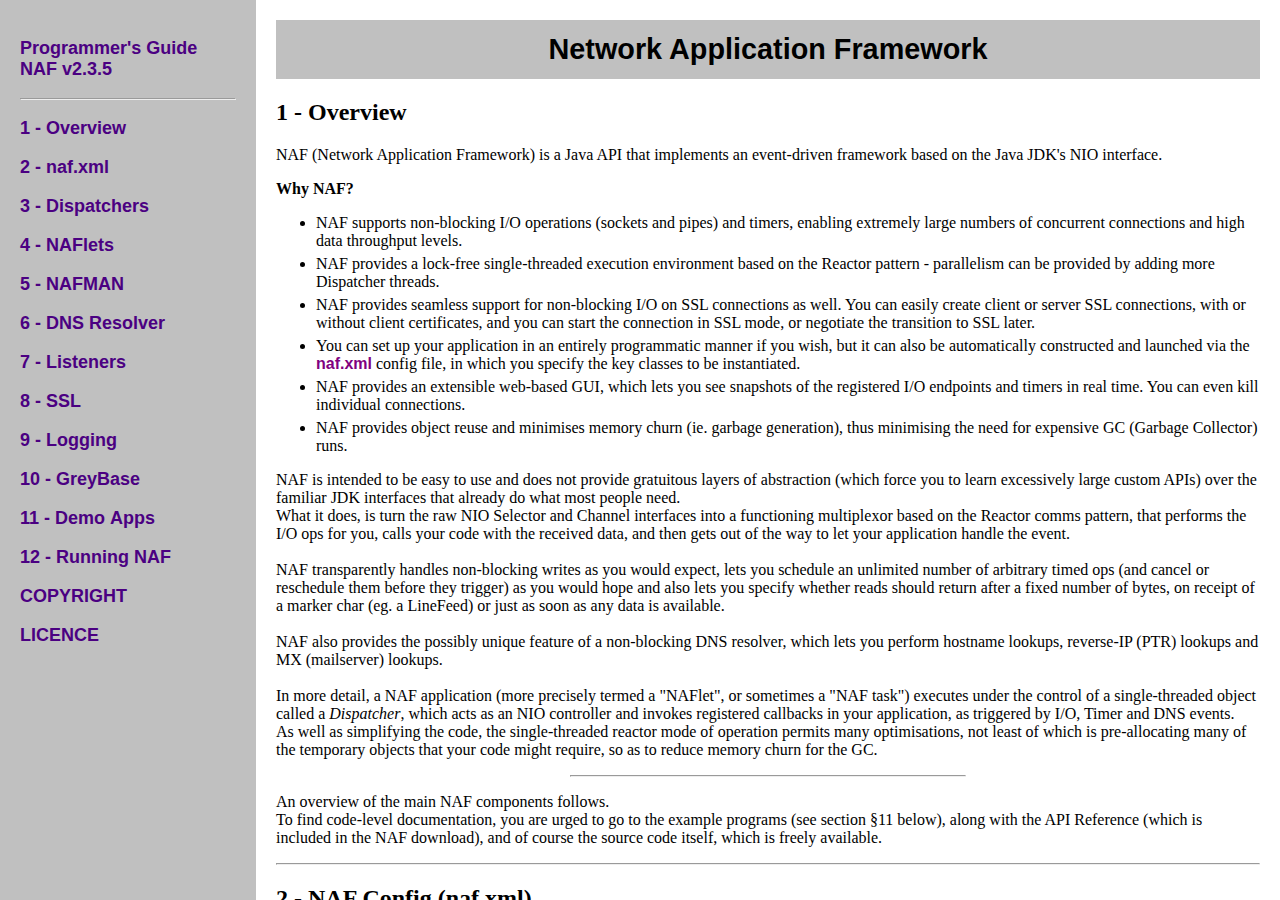
==== commit 2149fdd4: "Interim commit - svn 344" ====
--- a/ossnaf/docs/guide/index.htm
+++ b/ossnaf/docs/guide/index.htm
@@ -73,11 +73,11 @@
 </h2>
 
 <p>
-NAF (Network Application Framework) is a Java library that implements an event-driven API framework based around the Java JDK's NIO subsystem.
+NAF (Network Application Framework) is a Java API that implements an event-driven framework based on the Java JDK's NIO interface.
 </p>
 <b>Why NAF?</b>
 <ul><li>
-NAF supports non-blocking I/O operations and timers, enabling extremely large numbers of concurrent connections and high data throughput levels.
+NAF supports non-blocking I/O operations (sockets and pipes) and timers, enabling extremely large numbers of concurrent connections and high data throughput levels.
 </li><li>
 NAF provides a lock-free single-threaded execution environment based on the Reactor pattern - parallelism can be provided by adding more Dispatcher threads.
 </li><li>
@@ -98,13 +98,13 @@
 <br/>
 What it does, is turn the raw NIO Selector and Channel interfaces into a functioning multiplexor based on the Reactor comms pattern, that performs the I/O ops for you, calls your code with the received data, and then gets out of the way to let your application handle the event.
 <br/> <br/>
-NAF transparently handles non-blocking writes as you would expect, lets you schedule an unlimited number of arbitrary timed ops (and easily cancel or reschedule them before they trigger) as you would hope and lets you specify whether reads should return after a fixed number of bytes, on receipt of a marker char (eg. a LineFeed) or just as soon as any data is available.
+NAF transparently handles non-blocking writes as you would expect, lets you schedule an unlimited number of arbitrary timed ops (and cancel or reschedule them before they trigger) as you would hope and also lets you specify whether reads should return after a fixed number of bytes, on receipt of a marker char (eg. a LineFeed) or just as soon as any data is available.
 <br/> <br/>
 NAF also provides the possibly unique feature of a non-blocking DNS resolver, which lets you perform hostname lookups, reverse-IP (PTR) lookups and MX (mailserver) lookups.
 <br/> <br/>
-In more detail, a NAF application (more precisely termed a "NAFlet", or sometimes a "NAF task") executes under the control of a single-threaded object called a <dfn>Dispatcher</dfn>, which acts as an NIO wrapper and invokes registered callbacks in your application, as triggered by I/O, Timer and DNS events.
-<br/>
-As well as simplifying the code, the single-threaded reactor mode of operation permits many optimisations, not least of which is pre-allocating many of the temporary objects that your code might require.
+In more detail, a NAF application (more precisely termed a "NAFlet", or sometimes a "NAF task") executes under the control of a single-threaded object called a <dfn>Dispatcher</dfn>, which acts as an NIO controller and invokes registered callbacks in your application, as triggered by I/O, Timer and DNS events.
+<br/>
+As well as simplifying the code, the single-threaded reactor mode of operation permits many optimisations, not least of which is pre-allocating many of the temporary objects that your code might require, so as to reduce memory churn for the GC.
 </p>
 
 <hr width="40%"/>
@@ -124,7 +124,7 @@
 <p>
 NAF applications are config-driven, and are specified in an XML-based configuration file which is generically referred to as the
 <span class="pathname">naf.xml</span>
-file, though it is not necessarily named that.
+file (though it is not necessarily named that).
 <br/>
 This config file defines the application's Dispatchers and provides a mechanism for automatically wiring in and launching all your application code without you having to provide the <span class="compcode">main()</span> method (<em>and</em> without the use of custom annotations).
 <br/>
@@ -167,7 +167,7 @@
 <p><span class="cfgtitle">dirpaths</span><br/>
 This section defines directory paths that a typical NAF application might use. The entire section is optional, since all the paths have default values that are as explicitly defined above.
 <br/>
-For each path, there is an associated system-property that is looked up if the config entry is absent, and the default value kicks in if the system property isn't defined either.
+For each path, there is an associated system-property that is looked up if the naf.xml config element is absent, and the default value kicks in if the system property isn't defined either.
 <br/>
 Thereafter, the value of the path is used to substitute token strings to generate a concrete path.
 <br/> <br/>
@@ -288,6 +288,7 @@
 <p>
 Dispatchers are the event multiplexers at the heart of the NAF framework, and each dispatcher resides in its own thread.
 Multiple Dispatchers can exist within one JVM process, and they are completely independent of each other.
+In a widely used terminology, each Dispatcher represents an event loop.
 <br/>
 Users can simply regard a Dispatchers as a single-threaded execution context within which their applications reside.
 Dispatchers monitor all events (eg. I/O) in which their applications have registered an interest, and they also provide built-in services such as DNS resolution, NAFMAN and logging.
@@ -420,13 +421,13 @@
 <p>
 Each NAF dispatcher executes one or more application entities, known as
 <dfn>NAFlets</dfn>.
-If dispatchers can be thought of as representing a generic processing mechanism which NAF provides for you, then NAFlets embody specific functionality which you have to code.
+Whereas Dispatchers are event managers which NAF provides for you, NAFlets embody application-specific functionality which you have to code.
 <br/>
 Naflets are independent processing tasks which are unaware of other Naflets executing within the same dispatcher, and can be freely moved between dispatchers, according to performance-tuning considerations.
 <br/> <br/>
 When we say that NAF is a single-threaded framework, what we really mean is that individual NAFlets execute in a single-threaded context (ie. the Dispatcher).
 However, real-world applications may comprise multiple NAFlets, which in turn may or may not be distributed over multiple Dispatchers (ie. multiple threads).
-The important point is that the Dispatchers are independent of one another, and co-exist without incurring anyn synchronisation overhead, it's ultimately up to the developer how closely coupled their own bespoke NAFlets are, and whether they require synchronisation across multiple threads.
+The important point is that the Dispatchers are independent of one another and co-exist without incurring any synchronisation overhead, it's ultimately up to the developer how closely coupled their own bespoke NAFlets are, and whether they require synchronisation across multiple threads.
 </p>
 
 <p>
@@ -441,7 +442,7 @@
 </li>
 
 <li><span class="cfgtitle">enabled</span>:
-A boolean attribute which defaults to Yes, but can be set to No to disable a dispatcher (may sometimes be preferable to removing it from the naf.xml file for good).
+A boolean attribute which defaults to Yes, but can be set to No to disable a Naflet (may sometimes be preferable to removing it from the naf.xml file for good).
 </li>
 
 <li><span class="cfgtitle">name</span>:
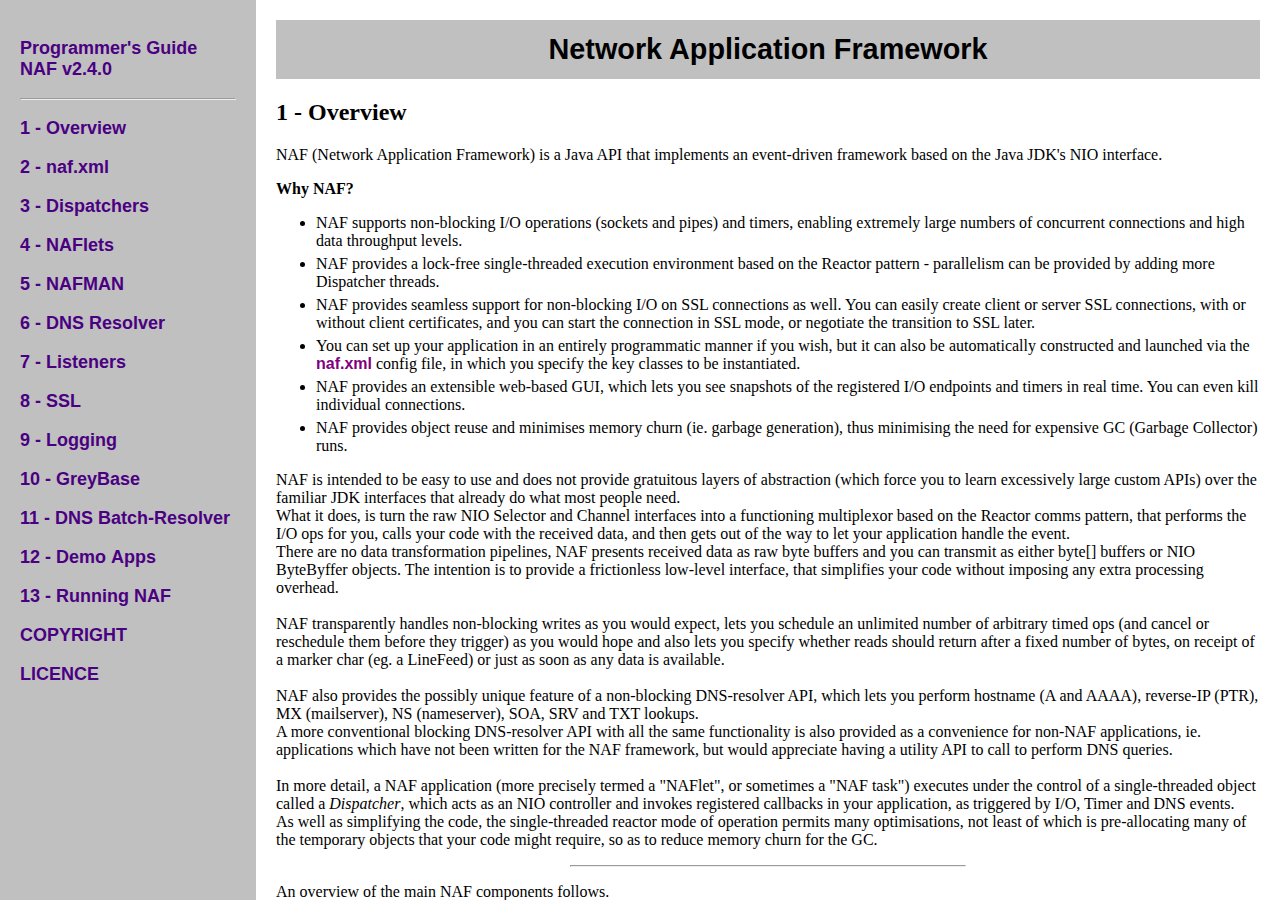
==== commit 73d62d5f: "svn r475" ====
--- a/ossnaf/docs/guide/index.htm
+++ b/ossnaf/docs/guide/index.htm
@@ -1,4 +1,8 @@
 <!DOCTYPE HTML PUBLIC "-//W3C//DTD HTML 4.01//EN" "http://www.w3.org/TR/html4/strict.dtd">
+<!--
+Copyright 2010-2014 Yusef Badri - All rights reserved.
+NAF is distributed under the terms of the GNU Affero General Public License, Version 3 (AGPLv3).
+-->
 <HTML>
 <HEAD>
 <TITLE>NAF - Programmer's Guide</TITLE>
@@ -10,7 +14,7 @@
 <div class="menu">
 <p>
 Programmer's Guide<br/>
-NAF v2.3.5
+NAF v2.4.0
 </p>
 <hr class="mline"/>
 <p>
@@ -44,10 +48,13 @@
 <a href="#greybase">10&nbsp;-&nbsp;GreyBase</a>
 </p>
 <p>
-<a href="#demo">11&nbsp;-&nbsp;Demo&nbsp;Apps</a>
-</p>
-<p>
-<a href="#launch">12&nbsp;-&nbsp;Running&nbsp;NAF</a>
+<a href="#batchresolver">11&nbsp;-&nbsp;DNS&nbsp;Batch-Resolver</a>
+</p>
+<p>
+<a href="#demo">12&nbsp;-&nbsp;Demo&nbsp;Apps</a>
+</p>
+<p>
+<a href="#launch">13&nbsp;-&nbsp;Running&nbsp;NAF</a>
 </p>
 <p>
 <a href="../../NOTICE.txt">COPYRIGHT</a>
@@ -97,10 +104,14 @@
 NAF is intended to be easy to use and does not provide gratuitous layers of abstraction (which force you to learn excessively large custom APIs) over the familiar JDK interfaces that already do what most people need.
 <br/>
 What it does, is turn the raw NIO Selector and Channel interfaces into a functioning multiplexor based on the Reactor comms pattern, that performs the I/O ops for you, calls your code with the received data, and then gets out of the way to let your application handle the event.
+<br/>
+There are no data transformation pipelines, NAF presents received data as raw byte buffers and you can transmit as either byte[] buffers or NIO ByteByffer objects. The intention is to provide a frictionless low-level interface, that simplifies your code without imposing any extra processing overhead.
 <br/> <br/>
 NAF transparently handles non-blocking writes as you would expect, lets you schedule an unlimited number of arbitrary timed ops (and cancel or reschedule them before they trigger) as you would hope and also lets you specify whether reads should return after a fixed number of bytes, on receipt of a marker char (eg. a LineFeed) or just as soon as any data is available.
 <br/> <br/>
-NAF also provides the possibly unique feature of a non-blocking DNS resolver, which lets you perform hostname lookups, reverse-IP (PTR) lookups and MX (mailserver) lookups.
+NAF also provides the possibly unique feature of a non-blocking DNS-resolver API, which lets you perform hostname (A and AAAA), reverse-IP (PTR), MX (mailserver), NS (nameserver), SOA, SRV and TXT lookups.
+<br/>
+A more conventional blocking DNS-resolver API with all the same functionality is also provided as a convenience for non-NAF applications, ie. applications which have not been written for the NAF framework, but would appreciate having a utility API to call to perform DNS queries.
 <br/> <br/>
 In more detail, a NAF application (more precisely termed a "NAFlet", or sometimes a "NAF task") executes under the control of a single-threaded object called a <dfn>Dispatcher</dfn>, which acts as an NIO controller and invokes registered callbacks in your application, as triggered by I/O, Timer and DNS events.
 <br/>
@@ -111,7 +122,7 @@
 <p>
 An overview of the main NAF components follows.
 <br/>
-To find code-level documentation, you are urged to go to the example programs (see section &sect;11 below), along with the API Reference (which is included in the NAF download), and of course the source code itself, which is freely available.
+To find code-level documentation, you are urged to go to the example applications provided (see section &sect;12 below), along with the API Reference (which is included in the NAF download), and of course the NAF source code itself, which is freely available.
 </p>
 
 <hr class="pline"/>
@@ -128,9 +139,7 @@
 <br/>
 This config file defines the application's Dispatchers and provides a mechanism for automatically wiring in and launching all your application code without you having to provide the <span class="compcode">main()</span> method (<em>and</em> without the use of custom annotations).
 <br/>
-The top-level structure of a naf.xml file is outlined below (and the binary NAF distribution also contains working naf.xml files for the
-<span class="softname">portfwd</span>
-sample program and the DNS batch-resolver app embedded in NAF).
+The top-level structure of a naf.xml file is outlined below.
 </p>
 
 <table class="cfgbox">
@@ -138,23 +147,17 @@
 <pre>
 &lt;naf&gt;
     &lt;dirpaths&gt;
-        &lt;root&gt;.&lt;root&gt;
-        &lt;config&gt;%DIRTOP%/conf&lt;config&gt;
-        &lt;var&gt;%DIRTOP%/var&lt;var&gt;
-        &lt;logs&gt;%DIRVAR%/logs&lt;logs&gt;
-        &lt;tmp&gt;%DIRVAR%/tmp&lt;tmp&gt;
+        &lt;root&gt;.&lt;/root&gt;
+        &lt;config&gt;%DIRTOP%/conf&lt;/config&gt;
+        &lt;var&gt;%DIRTOP%/var&lt;/var&gt;
+        &lt;logs&gt;%DIRVAR%/logs&lt;/logs&gt;
+        &lt;tmp&gt;%DIRVAR%/tmp&lt;/tmp&gt;
     &lt;/dirpaths&gt;
     &lt;baseport&gt;13000&lt;/baseport&gt;
     &lt;dependjars&gt;app1.jar : app2.jar&lt;/dependjars&gt;
-    &lt;nafman&gt;
-        ...
-    &lt;/nafman&gt;
-    &lt;dnsresolver&gt;
-        ...
-    &lt;/dnsresolver&gt;
-    &lt;dispatchers&gt;
-        ...
-    &lt;/dispatchers&gt;
+    &lt;nafman&gt; ... &lt;/nafman&gt;
+    &lt;dnsresolver&gt; ... &lt;/dnsresolver&gt;
+    &lt;dispatchers&gt; ... &lt;/dispatchers&gt;
 &lt;/naf&gt;
 </pre>
 </td></tr>
@@ -339,7 +342,7 @@
 
 <ul>
 <li><span class="cfgtitle">dns</span>:
-Boolean attribute which specifies whether a DNS Resolver will be installed in this Dispatcher.
+Boolean attribute which specifies whether a DNS Resolver will be enabled in this Dispatcher.
 Default is No.
 <br/>
 If any of the Dispatcher's installed NAFlets does use the DNS Resolver and this is set to No, then the application will simply crash, so this attribute can be seen as a way of declaring whether this Dispatcher contains any DNS users.
@@ -567,9 +570,9 @@
 </p>
 <div>
 <span class="vt220">
-java -jar lib/greynaf-2.3.5.jar -c conf/naf.xml -cmd showconns?nohttp=y&nbsp;
+java -jar lib/greynaf-2.4.0.jar -c conf/naf.xml -cmd showconns?nohttp=y&nbsp;
 <br/><br/><br/>
-&nbsp;java -jar lib/greynaf-2.3.5.jar -remote hostname:13000 -cmd showconns?nohttp=y
+&nbsp;java -jar lib/greynaf-2.4.0.jar -remote hostname:13000 -cmd showconns?nohttp=y
 </span>
 </div>
 <p>
@@ -595,11 +598,11 @@
 </p>
 <div>
 <span class="vt220">
-java -jar lib/greynaf-2.3.5.jar -remote hostname:13000 -cmd appstop?d=dispname&amp;n=appname
+java -jar lib/greynaf-2.4.0.jar -remote hostname:13000 -cmd appstop?d=dispname&amp;n=appname
 </span>
 </div>
 <p>
-See section &sect;12 below for more general info on command-line usage.
+See section &sect;13 below for more general info on command-line usage.
 </p>
 
 <hr class="pline"/>
@@ -610,24 +613,41 @@
 </h2>
 
 <p>
-The DNS Resolver offers a simple non-blocking API to NAF components, and supports A (hostname), MX (email domain) and PTR (reverse lookup on IP addresses) lookups.
-<br/>
-It issues DNS queries to the nominated DNS servers,and calls back to your application code with the answers.
-The resolver caches the results so that future lookups on the same domain can be satisfied internally within NAF, without recourse to any more external queries.
+The DNS Resolver is a NAF library component that offers a non-blocking (aka asychronous) API to NAF applications and other NAF components.
+It supports A, AAAA, PTR, NS, SOA, MX, TXT and SRV lookups, and can work in recursive or non-recursive mode.
+<br/>
+The Resolver caches the results so that future lookups on the same domain can be satisfied internally within NAF, without recourse to any more external queries.
 It also caches negative answers (ie. domain name not found).
+<br/> <br/>
+The API is provided by the
+<span class="compcode">com.grey.naf.dns.Resolver</span>
+class.
+Any application wishing to use the DNS resolver must implement the
+<span class="compcode">com.grey.naf.dns.Resolver.Client</span>
+interface, and the DNS resolver calls back to its
+<span class="compcode">dnsResolved()</span>
+method with the final result.
+<br/>
+The final result is represented by an instance of the
+<span class="compcode">com.grey.naf.dns.Answer</span>
+class, within which individual Resource Records are represented by the
+<span class="compcode">com.grey.naf.dns.ResourceData</span>
+class.
+<br/>
+If the answer was already cached, then it is returned by the Resolver API call, and there is no subsequent callback.
 
 <br/> <br/>
 NAF offers two alternative implementations of the DNS Resolver, namely the Embedded Resolver and the Distributed Resolver.
 </p>
 <ul>
 <li>
-The Embedded resolver effectively represents an independent resolver within each Dispatcher, each with its own results cache.
+The Embedded resolver effectively represents an independent resolver within each DNS-enabled Dispatcher thread, each with its own results cache.
 <br/>
 DNS users within a Dispatcher enjoy direct lock-free I/O-free access to its DNS cache.
 </li><li>
-The Distributed resolver is implemented as master and secondary parts, where the master component resides in one DNS-enabled Dispatcher, and all other DNS-enabled Dispatchers take on the secondary role.
-<br/>
-What this means is that only one DNS cache exists and it is owned by the master resolver (which is essentially identical to the Embedded Resolver). The secondary resolvers incur a slight processing overhead in accessing it.
+The Distributed resolver is implemented as a master and zero or more secondary parts, where the master component resides in one Dispatcher, and all other DNS-enabled Dispatchers take on the secondary role.
+<br/>
+What this means is that only one DNS cache exists within the JVM process and it is owned by the master resolver (which is essentially identical to the Embedded Resolver). The secondary resolvers incur a slight processing overhead in accessing it.
 <br/>
 For performance reasons therefore, if one of the Dispatchers is expected to be a heavier DNS user than the others, we recommend it takes on the master role, as it will have faster access to the DNS cache.
 <br/>
@@ -635,22 +655,21 @@
 </li>
 </ul>
 <p>
-So the trade-off between the EmbeddedResolver and the distributed clients is one of speed versus memory consumption, though the secondary distributed resolvers are still likely to be more than fast enough for most uses, and we recommend the distributed resolver if the DNS cache is expected to grow to a significant size.
-<br/> <br/>
-Note that the difference between the embedded and distributed resolvers, as well as the division of responsibility between the roles of the distributed resolver is internal to the DNS resolver, and user code within each Dispatcher accesses the resolver via a single API, represented by the
+So the trade-off between the embedded resolver and the distributed clients is one of nominal speed versus memory consumption.
+However the overhead of the inter-thread communication is expected to have a negligible effect on overall throughput, and would be more than offset by the potential for less cache misses on the larger shared cache, so we recommend the distributed resolver.
+<br/>
+Despite the terminology, both resolvers are obviously embedded in your application, but the so-called "Embedded" one has an independent instance embedded in every Dispatcher thread.
+<br/> <br/>
+Note that the difference between the various embedded and distributed resolvers is internal to the DNS resolver, and the application code within each Dispatcher accesses the resolver via a single API, represented by the
+<span class="compcode">Dispatcher.dnsresolv</span>
+field, which is an instance of the
 <span class="compcode">com.grey.naf.dns.Resolver</span>
-class (see the
-<span class="compcode">Dispatcher.dnsresolv</span>
-field) and its
-<span class="compcode">Resolver.Client</span>
-callback interface.
-User code is unaware what underlying type of DNS resolver it is calling, and it has no effect on the final answer.
-
-<br/> <br/>
-Each dispatcher may contain its own asynchronous (non-blocking) DNS resolver
-(see their
-<span class="cfgname">dns</span>
-attribute), but they're all controlled by one
+class.
+<br/>
+Application code is unaware what underlying type of DNS resolver it is calling, and it has no effect on the final answer.
+
+<br/> <br/>
+Although each Dispatcher thread contains its own asynchronous (non-blocking) DNS resolver, they're all controlled by one
 <span class="cfgname">dnsresolver</span>
 config block at the top level of the naf.xml file.
 <br/>
@@ -659,17 +678,24 @@
 <span class="cfgname">dns</span>
 attribute set to Yes.
 <br/> <br/>
-Selected DNS config attributes are shown below.<br/>
-See the source of the <span class="compcode">com.grey.naf.dns.ResolverService</span> class for the full list
+The DNS config attributes are shown below.<br/>
 </p>
 
 <table class="cfgbox">
 <tr><td>
 <pre>
-&lt;dnsresolver class="com.grey.naf.dns.distributedresolver.Client" master="name" alwaystcp="N"&gt;
-    &lt;servers&gt;192.168.1.1 | 192.168.1.2&lt;/servers&gt;
-    &lt;query_mx fallback_a="N" maxrr="5"&gt;
-    &lt;cache negttl="1h" exitdump="N"&gt;
+&lt;dnsresolver class="com.grey.naf.dns.embedded.EmbeddedResolver" recursive="N"
+             validate_response_ip="N" nonbailiwick_glue="Y" partialprune="N" exitdump="Y"
+             minttl_initial="5m" minttl_lookup="1m" negttl="1h"&gt;
+    &lt;localservers&gt;192.168.1.12 | 192.168.1.13&lt;/localservers&gt;
+    &lt;udpsockets&gt;1&lt;/udpsockets&gt;
+    &lt;rootservers auto="Y"&gt;/path/to/file&lt;/rootservers&gt;
+    &lt;retry timeout="10s" backoff="3s" max="3"/&gt;
+    &lt;cache_a hiwater="2000" lowater="1000"/&gt;
+    &lt;cache_ptr hiwater="1000" lowater="500"/&gt;
+    &lt;cache_soa hiwater="1000" lowater="500"/&gt;
+    &lt;cache_ns hiwater="2000" lowater="1000" maxrr="5"/&gt;
+    &lt;cache_mx hiwater="1000" lowater="500" maxrr="5"/&gt;
 &lt;/dnsresolver&gt;
 </pre>
 </td></tr>
@@ -680,10 +706,10 @@
 NAF contains two alternative DNS resolvers.
 <br/>
 The default is
-<span class="compcode">com.grey.naf.dns.embedded.EmbeddedResolver</span>,
-for the embedded resolver, while the example above shows the class to use for the distributed resolver.
-<br/>
-As explained above, these are plug-in alternatives which represent architectural choices, but are transparent to your code.
+<span class="compcode">com.grey.naf.dns.distributedresolver.Client.class</span>,
+for the distributed resolver, while the example above shows how to specify the embedded resolver.
+<br/>
+As explained above, these are plug-in alternatives which represent architectural choices, but are transparent to the application code.
 </li>
 
 <li><span class="cfgtitle">master</span>:
@@ -692,8 +718,70 @@
 If absent, the first DNS-enabled Dispatcher in the naf.xml config file becomes the master resolver.
 </li>
 
-<li><span class="cfgtitle">servers</span>:
-This is the DNS parameter you're most likely to alter, and it specifies one or more local DNS servers (as hostnames or dotted IPs) which offer full recursive resolution.
+<li><span class="cfgtitle">recursive</span>:
+If set to Yes/True (which is the default) then the DNS-Resolver issues all its queries to the local DNS server(s) (as specified by the
+<span class="cfgname">localservers</span>
+config setting) in recursive mode, meaning the local DNS server will perform all the follow-on queries required to fulfil the request and respond to us with a single DNS response which concludes the request.
+<br/>
+Non-recursive mode means that the DNS-Resolver does not use any local DNS servers, and instead sends non-recursive queries directly to authoritive DNS domain servers around the world, performing all the required follow-on queries for itself, until the request has been answered in full.
+<br/>
+If the DNS-Resolver is behind a firewall, then it will obviously need outgoing DNS access for non-recursive mode.
+</li>
+
+<li><span class="cfgtitle">validate_response_ip</span>:
+If set to "Y", then we make sure that a response has come from the same IP to which we sent the request. If not, we ignore it.
+<br/>
+The default is "N".
+</li>
+
+<li><span class="cfgtitle">nonbailiwick_glue</span>:
+This controls how many glue records in the Additional-Info section of a DNS response are cached.
+<br/>
+The default of "Y" means all type-A RRs in the Additional-Info section are cached, while "N" means only those that lie within the domain being queried are cached.
+</li>
+
+<li><span class="cfgtitle">partialprune</span>:
+Boolean attribute which controls what happens to the list-based in-memory caches (NS, MX and SRV) when some of the RRs (resource records) have expired but not all.
+<br/>
+If set to "Y", then only the expired RRs are removed, and the reduced cache entry remains in place.
+<br/>
+The default of No means that the entire cache entry is purged, if any RRs have expired.
+<br/>
+RR expiry is based on their TTL field.
+</li>
+
+<li><span class="cfgtitle">minttl_initial</span>:
+This specifies an override TTL which is applied to all RRs (resource records) we cache. If a received RR has a shorter TTL than this value, then its TTL is replaced with this value.
+<br/>
+The default value is 5 minutes.
+</li>
+
+<li><span class="cfgtitle">minttl_lookup</span>:
+This specifies a minimum remaining lifetime that an RR must have, to be returned in a cache lookup.
+If it has less time to live than this threshold, it will be purged from the cache.
+<br/>
+The purpose of effectively timing out an RR before its TTL expires, is to prevent it's expiry time turning negative while the answer is being constructed, in case this should cause any problems.
+<br/>
+The default value is 1 minute, which should be long enough to permit any answer to be fully constructed and returned to the caller.
+</li>
+
+<li><span class="cfgtitle">exitdump</span>:
+Boolean attribute which defaults to No.
+<br/>
+If Yes, then the DNS Resolver will dump its state on exit, to a file under the under the
+<span class="pathname">var</span>
+directory (see
+<span class="cfgname">dirpaths</span>
+settings above).
+</li>
+
+<li><span class="cfgtitle">negttl</span>:
+NAF caches negative (domain doesn't exist) responses as well as positive ones, and this specifies the TTL (Time To Live) to apply to negative cache entries.<br/>
+Default is 1h (1 hour).
+</li>
+
+<li><span class="cfgtitle">localservers</span>:
+This specifies one or more local DNS servers (as hostnames or dotted IPs, separated by vertical bars) which offer full recursive resolution.
 <br/>
 If absent, NAF will automatically obtain the DNS servers configured into the underlying OS (see
 <span class="pathname">/etc/resolv.conf</span>
@@ -702,42 +790,114 @@
 If NAF has multiple DNS servers available to it, it will round-robin DNS requests between them, which is desirable at times of high loading.
 </li>
 
-<li><span class="cfgtitle">alwaystcp</span>:
-Use TCP mode exclusively, rather than merely falling back to it when we received a truncated DNS reply.
-<br/>
-Default is No.
-</li>
-
-<li><span class="cfgtitle">fallback_a</span>:
-This enables what is known as the "Implicit MX" rule, whereby if an email domain has no MX RRs, we fall back to requesting the corresponding A RR.
-<br/>
-The Implicit MX rule has been mandated by the SMTP standards ever since RFC 821 was first published in 1982, but the NAF resolver defaults this setting to No on the grounds that it's very unlikely a valid email domain of today would rely on it.
-To formally conform to the standard, you need to intervene and set this to Yes.
-</li>
-
-<li><span class="cfgtitle">maxrr</span>:
-All email domains specify one or more MX relays that serve them, and NAF caches the corresponding DNS RRs (Resource Records).
-<br/>
-This lets you limit how many of RRs to cache per MX domain.
-<br/>
-The defaults is 5. Set to zero for no limit.
-</li>
-
-<li><span class="cfgtitle">negttl</span>:
-NAF caches negative (RR doesn't exist) responses as well as positive, and this specifies the TTL (Time To Live) to apply to negative cache entries.<br/>
-Default is 1h (1 hour).
-</li>
-
-<li><span class="cfgtitle">exitdump</span>:
-Boolean attribute which default to No.
-<br/>
-If Yes, then the DNS Resolver will dump its cache (somewhere under the
-<span class="pathname">var</span>
-directory - see
-<span class="cfgname">dirpaths</span>
-settings above) on exit.
+<li><span class="cfgtitle">udpsockets</span>:
+This determines how many UDP ports will be allocated to send and receive DNS requests and responses on.
+Outgoing requests are spread amongst them on a round-robin basis, so a larger number of ports spreads the load and reduces socket-buffer depletion under heavy traffic conditions.
+<br/>
+The default is 2.
+</li>
+
+<li><span class="cfgtitle">rootservers</span>:
+This only applies in non-recursive mode, and identifies a filename that specifies root nameservers.
+Typically the global root servers of the public DNS, but it can also contain the nameservers for private local domains.
+<br/>
+This file consists of one server per line, in the form:
+<span class="cfgvalue">domain-name COLON hostname-or-IP COLON MANUAL|AUTO</span>
+<br/>
+For example:
+<br/>
+&nbsp;&nbsp;&nbsp;&nbsp;&nbsp;&nbsp;&nbsp;&nbsp;&nbsp;&nbsp;
+<b>. &nbsp;&nbsp;&nbsp; : &nbsp;&nbsp;&nbsp; A.ROOT-SERVERS.NET.</b>
+<br/>
+The domain name is simply a dot to indicate the global DNS root, as in the example above.
+<br/>
+The AUTO/MANUAL field is optional and defaults to AUTO.
+<br/>
+For AUTO lines, the resolver sends an NS query to the specified nameserver, to retrieve the nameservers for the specified domain.
+<br/>
+For MANUAL lines, the specified host name/IP is simpled added as a nameserver for the specified domain.
+<br/>
+AUTO lines for a domain are ignored if an earlier line (or the
+<span class="cfgname">rootservers/auto</span>
+setting) has already loaded at least one nameserver for that domain, whereas MANUAL lines always take effect and can therefore be used to specify multiple nameservers for the same domain.
+<br/>
+This means that if you have specified rootservers/auto=Y, there is no point having AUTO entries for the global root in the file, as they will be ignored.
+<br/>
+The main function of this file is that it allows you the resolver to load the root servers even if auto=Y is not possible (eg. because no local DNS server is available) and it also allows you to specify nameservers for private local domains that are not known to the public DNS.
+<br/>
+You will rarely need to specify root servers in this file (see the
+<span class="cfgname">rootservers/auto</span>
+attribute) but if you do, the appropriate data can be obtained from the standard InterNIC zone file at this URL (though you will have to edit out the excess fields):
+<br/>
+&nbsp;&nbsp;&nbsp;&nbsp;&nbsp;
+<a href="ftp://ftp.rs.internic.net/domain/db.cache">ftp://ftp.rs.internic.net/domain/db.cache</a>
+<br/>
+Can auto-download it with:
+<br/>
+&nbsp;&nbsp;&nbsp;&nbsp;&nbsp;
+<code>wget --user=ftp --password=ftp ftp://ftp.rs.internic.net/domain/db.cache</code>
+<br/>
+&nbsp;&nbsp;&nbsp;&nbsp;&nbsp;
+<code>curl -u ftp:ftp ftp://ftp.rs.internic.net/domain/db.cache</code>
+</li>
+
+<li><span class="cfgtitle">rootservers/auto</span>:
+This setting controls whether a non-recursive instance of the DNS Resolver will bootstrap itself by querying the local DNS servers for the global roots (in recursive mode).
+<br/>
+It defaults to Yes, and if the local DNS servers respond, then any root-server hints in the
+<span class="cfgname">rootservers</span>
+file are ignored. The Resolver will still parse the rootservers file (if any) though, in case it contains any non-root domains.
+</li>
+
+<li><span class="cfgtitle">retry</span>:
+<br/>
+The 
+<span class="cfgtitle">timeout</span>
+parameter specifies how long to wait for a UDP response before we resend the request. Default is 10 seconds.
+<br/>
+The 
+<span class="cfgtitle">backoff</span>
+parameter specifies the randomised interval to add to the timeout period, before each resend.
+The default of 3 seconds means we wait an extra 0-3 seconds after each fixed timeout.
+<br/>
+The 
+<span class="cfgtitle">max</span>
+parameter specifies how many retries are allowed. The default of 3 allows 3 resends after the initial attempt.
+</li>
+
+<li><span class="cfgtitle">hiwater & lowater</span>:
+The hiwater parameters specify how large each in-memory cache is allowed to grow, before it's pruned back to the lowater size.
+<br/>
+Both hi and lo default to zero, which means no upper limit.
+<br/>
+Note that the
+<span class="cfgname">cache_a</span> values also apply to the AAAA cache, and the
+<span class="cfgname">cache_soa</span> values also apply to the SRV and TXT caches.
 </li>
 </ul>
+
+<br/>
+<h4>Synchronous Resolver</h4>
+<p>
+The Resolver-API described above is an asynchronous one based on callbacks, and is intended to support NAF applications, ie. applications that are embedded within the NAF framework. The open-source Batch-Resolver described in section &sect;11 below provides an example.
+<br/>
+However, NAF also offers a synchronous Resolver API as a convenience for non-NAF applications, which consists of blocking calls to retrieve all the same info as returned by the asynchronous API.
+<br/>
+The ability to make simple blocking method calls means the synchronous Resolver API is a toolkit API available to applications of any stripe, rather than a framework API (like the asynchronous one) which requires your application to be structured in a particular manner.
+<br/> <br/>
+This API is provided by the
+<span class="compcode">com.grey.naf.dns.synchronous.SynchronousResolver</span>
+class, and it returns its results in the form of the same
+<span class="compcode">com.grey.naf.dns.Answer</span>
+class as the asynchronous API.
+<br/>
+The <code>SynchronousResolver</code> class launches a Dispatcher thread in the background and uses the asynchronous API behind the scenes.
+It offers constructors which let you either instantiate the asynchronous Resolver with its default settings, or allow you to supply a
+<span class="pathname">naf.xml</span>
+to customise any settings you require.
+<br/>
+The <code>SynchronousResolver</code> class is MT-safe (thread-safe) so the recommended usage is to create a single instance which is shared amongst all the caller threads in your application, to avoid launching excess Dispatcher threads.
+</p>
 
 <hr class="pline"/>
 <h2>
@@ -760,9 +920,9 @@
 <tr><td>
 <pre>
 &lt;listener name="webserver" port="80" interface="127.0.0.1"
-          maxservers="1000" backlog="100"&gt;
+          maxservers="1000" backlog="5000"&gt;
     &lt;ssl ... /&gt;
-    &lt;server class="com.grey.http.Server"&gt;
+    &lt;server factory="com.grey.http.Server$Factory"&gt;
         ...
     &lt;/server&gt;
 &lt;/listener&gt;
@@ -800,19 +960,38 @@
 This sets an upper limit on the number of concurrent server connections.
 If this is reached, subsequent connections will be refused.
 <br/>
-The default is no limit.
+The default is zero, meaning no limit.
 </li>
 
 <li><span class="cfgtitle">backlog</span>:
 This is a socket-level OS parameter, which controls how many pending connections the underlying OS will accept and hold in a pending queue, if they arrive faster than they can be passed up to the NAF application.
 <br/>
-The default is 1000.
+The default is 5,000.
 </li>
 
 <li><span class="cfgtitle">ssl</span>:
 This is an optional config block which adds SSL functionality. See &sect;8 below.
 </li>
 </ul>
+
+<p>
+Note that setting a high Listener backlog (or at least expecting it to be honoured!) and supporting high TCP/IP concurrency levels in general will probably require tuning of the underlying OS as well.
+<br/>
+It is beyond the scope of this guide to make such sysadmin recommendations, but on Linux, the key settings include
+<span class="cfgname">net.core.somaxconn</span>,
+<span class="cfgname">net.core.netdev_max_backlog</span>,
+<span class="cfgname">net.ipv4.tcp_max_syn_backlog</span> and
+<span class="cfgname">fs.file-max</span>.
+<br/>
+You can display the current settings with
+<span class="compcode">sysctl -A</span>,
+add them to
+<span class="pathname">/etc/sysctl.conf</span>
+for permanent effect and reload with
+<span class="compcode">sysctl -p</span>
+or set them temporarily (till next reboot) with commands like.
+<span class="compcode">sysctl -w net.core.somaxconn=8192</span>
+</p>
 
 <p>
 The contents of the
@@ -821,21 +1000,21 @@
 </p>
 
 <ul>
-<li><span class="cfgtitle">class</span>:
-This specifies the class to instantiate as a server, and pass incoming connections on to.
-<br/>
-It is required to be a subclass of
-<span class="compcode">com.grey.naf.reactor.ConcurrentListener.Server</span>,
-so see its source code for further requirements in terms of constructor signature and abstract/override methods.
+<li><span class="cfgtitle">factory</span>:
+This specifies the factory class to instantiate to create the server instances.
+<br/>
+It is required to implement the
+<span class="compcode">com.grey.naf.reactor.ConcurrentListener.ServerFactory</span>,
+interface, so see its source code for further requirements in terms of constructor signature and required methods.
 <br/>
 Like the Listener's
 <span class="cfgtitle">port</span>
-this class may be omitted if the controlling application programmatically sets a default.
+this attribute may be omitted if the controlling application programmatically sets a default.
 </ul>
 
 <p>
-Note that the Listener does not instantiate a Server for every incoming connection, as it stores server objects on an ObjectWell
-(see <span class="compcode">com.grey.base.utils.ObjectWell</span> for reuse, and will soon reach a steady state where it always has spare servers in reserve.
+Note that the Listener does not instantiate a Server for every incoming connection, as it stores spare server objects on an ObjectWell
+(see <span class="compcode">com.grey.base.utils.ObjectWell</span>) for reuse, and will soon reach a steady state where it always has spare servers in reserve.
 The
 <span class="softname">portfwd</span>
 example app is a good example of how this works, including the use of the prototype factory.
@@ -854,7 +1033,7 @@
 &lt;listeners&gt;
     &lt;listener name="webserver" port="80" interface="127.0.0.1"
               iterative="N" backlog="100"&gt;
-        &lt;server class="com.grey.http.Server"&gt;
+        &lt;server factory="com.grey.http.Server$Factory"&gt;
             ...
         &lt;/server&gt;
     &lt;/listener&gt;
@@ -954,8 +1133,8 @@
 attribute is used to authenticate the other end, and specifies a certificate name to expect.
 <br/>
 The specified name is matched against the peer certificate's
-<span class="softname">subjectAlternativeName</span> DNS-name
-attribute if present, else against its
+<span class="softname">subjectAlternativeName</span>
+DNS-name attribute if present, else against its
 <span class="softname">Common-Name</span>
 attribute.
 <br/>
@@ -1083,8 +1262,111 @@
 
 <hr class="pline"/>
 <h2>
+<a name="batchresolver">
+11 - DNS Batch Resolver
+</a>
+</h2>
+
+<p>
+The
+<span class="softname">DNS Batch Resolver</span>
+is a built-in NAF application (technically a standalone <i>NAFlet</i>) that takes an input file containing a list of domain names and issues DNS queries to resolve them, writing out the answers. It is capable of rapidly resolving very large datasets.
+<br/>
+Although it also serves as an illustration of NAF's DNS API (see the
+<span class="compcode">com.grey.naf.dns.batchresolver</span>
+package) it is not intended as merely a sample app like the ones in section &sect;12, but is a fully functional application and is contained within the NAF JAR itself.
+<br/> <br/>
+Assuming you have downloaded and extracted the binary NAF distribution (or built your own and extracted the resulting ZIP/Tar file), you would run it as follows:
+</p>
+<div>
+<span class="vt220">
+java -jar lib/greynaf-2.4.0.jar -c conf/batchresolver.xml
+</span>
+</div>
+<p>
+The
+<span class="pathname">batchresolver.xml</span>
+config file as shipped specifies an input file called
+<span class="cfgvalue">infile.txt</span>
+and an output file called
+<span class="cfgvalue">outfile.txt</span>.
+<br/>
+The above command will also pick up the logger definition labelled
+<span class="cfgname">dnsbatch</span>
+in the provided
+<span class="pathname">conf/logging.xml</span>
+logging config file (the
+<span class="pathname">logging.xml</span>
+file might be under the
+<span class="pathname">samples</span>
+sub-directory initially, in which case just copy it to
+<span class="pathname">conf</span>).
+
+<br/> <br/>
+The input file should contain one record per line, but the type of the records depends on the
+<span class="cfgtitle">dnstype</span>
+setting in the batchresolver.xml config file.
+<br/>
+&bull; <span class="cfgvalue">A</span>:
+Hostname in FQDN (Fully Qualified Domain Name) form - gets resolved to IPv4 address
+<br/>
+&bull; <span class="cfgvalue">AAAA</span>:
+Hostname in FQDN (Fully Qualified Domain Name) form - gets resolved to IPv6 address
+<br/>
+&bull; <span class="cfgvalue">PTR</span>:
+Dotted IPv4 address - resolved to hostname
+<br/>
+&bull; <span class="cfgvalue">NS</span>:
+DNS domain name in FQDN form - resolved to the hostnames and addresses of the domain's name servers
+<br/>
+&bull; <span class="cfgvalue">SOA</span>:
+DNS domain name in FQDN form - resolved to the domain's SOA data
+<br/>
+&bull; <span class="cfgvalue">MX</span>:
+Email domain (mailbox part will be stripped if present) in FQDN form - resolved to hostnames and addresses of the domain's mail relays
+<br/>
+&bull; <span class="cfgvalue">SRV</span>:
+A service specification in the standard SRV <code>_service._proto.name.</code> notation - resolved to hostnames and addresses of its servers.
+<br/>
+&bull; <span class="cfgvalue">TXT</span>:
+DNS domain name in FQDN form - resolved to the domain's SRV data string
+<br/> <br/>
+The remaining config items are all set to appropriate defaults, and the source code can be viewed in the constructor of the
+<span class="softname">BatchResolver</span>
+class, but the most interesting ones are:
+<br/> <br/>
+&bull; <span class="cfgtitle">fullanswer</span>:<br/>
+A Y/N field determining whether we merely report the status (OK, NODOMAIN, etc) of each query in the output file, or the full set of Answer RRs (DNS Resource Records)
+<br/> <br/>
+&bull; <span class="cfgtitle">maxpending</span>:<br/>
+The max number of simultaneous DNS requests that can be outstanding, before the batch resolver pauses.
+<br/>
+It defaults to zero meaning no limit, but if a limit is specified, the batch resolver pauses until the pending requests fall to
+<span class="cfgname">maxpending_lowater</span>.
+<br/> <br/>
+&bull; <span class="cfgtitle">maxpending_lowater</span>:<br/>
+If
+<span class="cfgname">maxpending</span>
+is specified, this defaults to the greater of half its value, or maxpending minus 20.
+<br/> <br/>
+In terms of the standard
+<span class="cfgname">dnsresolver</span>
+attributes (see section &sect;6), you will note that the
+<span class="pathname">batchresolver.xml</span>
+comes with
+<span class="cfgname">recursive</span>
+set to No, which is recommended for large batches as it could well swamp a slow local DNS server.
+<br/>
+The
+<span class="cfgname">exitdump</span>
+attribute is also set, meaning that at the end, the batch resolver will dump the final state of its cache to
+<span class="pathname">var/DNSdump-dnsbatch.txt</span>.
+</p>
+
+<hr class="pline"/>
+<h2>
 <a name="demo">
-11 - Demo Apps
+12 - Demo Apps
 </a>
 </h2>
 
@@ -1110,20 +1392,12 @@
 The EchoBot contains full working examples of how to listen for or initiate TCP connections (with a programmatically created Listener), how to send and receive TCP data once connected, and how to send and receive UDP packets.
 <br/> <br/>
 </li>
-
-<li><span class="softname">DNS Batch Resolver</span>:
-Our third sample app is actually embedded within the NAF code, but is not really part of the library.
-It is a standalone NAFlet launched via a provided naf.xml config file
-- see the <span class="compcode">com.grey.naf.dns.batchresolver</span> package.
-<br/>
-This app serves to illustrate NAF's DNS API, and is a fully functioning application which can resolve large numbers of hostnames, IP addresses or MX domains in batch mode. It might be useful for validating large sets of domains.
-</li>
 </ul>
 
 <hr class="pline"/>
 <h2>
 <a name="launch">
-12 - Running NAF
+13 - Running NAF
 </a>
 </h2>
 
@@ -1196,7 +1470,7 @@
 </p>
 <div>
 <span class="vt220">
-java -jar greynaf-2.3.5.jar -h
+java -jar greynaf-2.4.0.jar -h
 </span>
 </div>
 
@@ -1210,35 +1484,6 @@
 <span class="cfgname">greynaf.cp</span>
 system property, and if so, you could launch your application by directly executing
 <span class="pathname">greynaf.jar</span>
-
-<br/> <br/>
-One case where you would execute NAF from its own JAR (and without having to specify any extra JAR dependencies) is when running the
-<span class="softname">DNS Batch Resolver</span>,
-NAF's sole built-in NAFlet.
-<br/>
-Assuming you have downloaded and extracted the binary NAF distribution (or built your own and extracted the resulting ZIP/Tar file), you would run it as follows:
-</p>
-<div>
-<span class="vt220">
-java -jar lib/greynaf-2.3.5.jar -c conf/batchresolver.xml -logger dnsbatch &lt; infile
-</span>
-</div>
-<p>
-The input file should contain one record per line, but the type of the records depends on the batchresolver.xml settings.
-<br/>
-&bull; <span class="cfgvalue">mode=A</span>:
-Hostnames in FQDN (Fully Qualified Domain Name) form
-<br/>
-&bull; <span class="cfgvalue">mode=PTR</span>:
-Dotted IP address
-<br/>
-&bull; <span class="cfgvalue">mode=MX</span>:
-Email domains (mailbox part will be stripped if present)
-<br/>
-The above command also assumes a
-<span class="pathname">logging.xml</span>
-GreyLog config file, which contains a logger entry called
-<span class="cfgvalue">dnsbatch</span>.
 </p>
 
 <br/>&nbsp;<br/>&nbsp;<br/>
